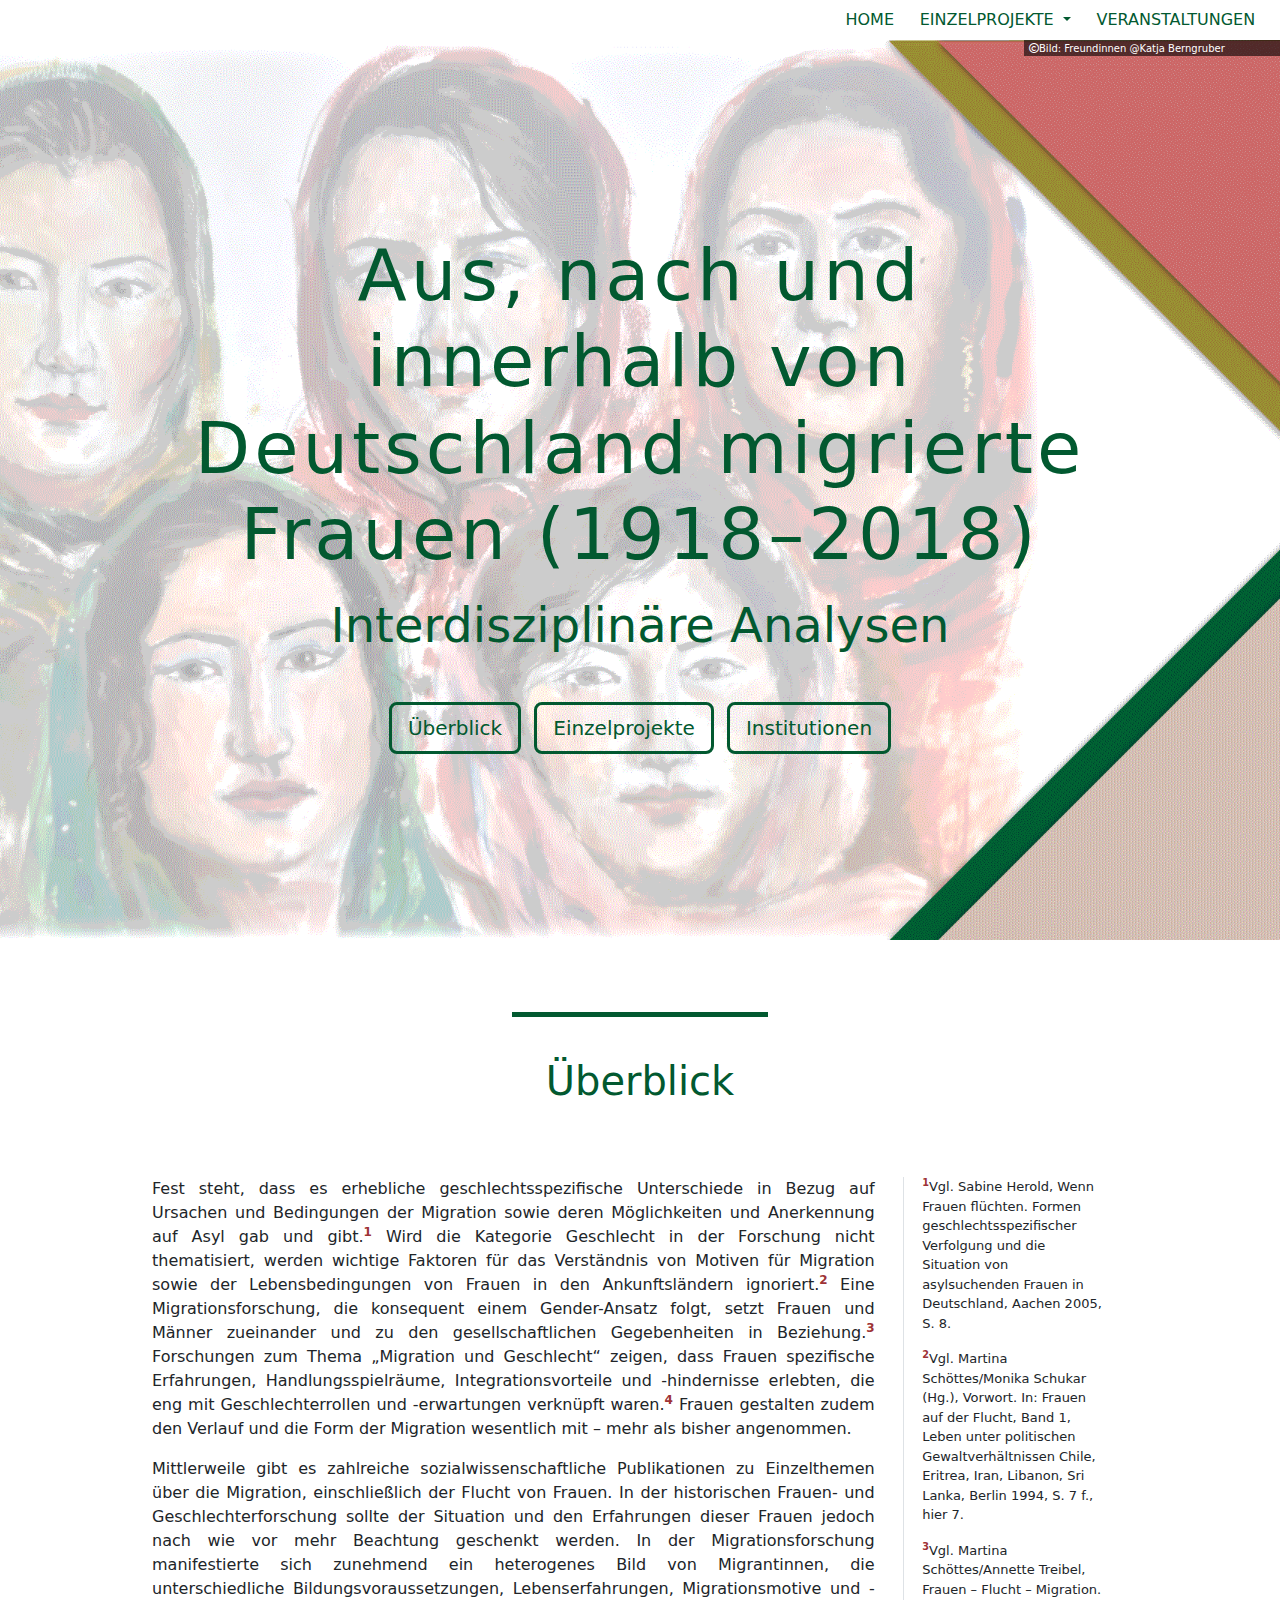
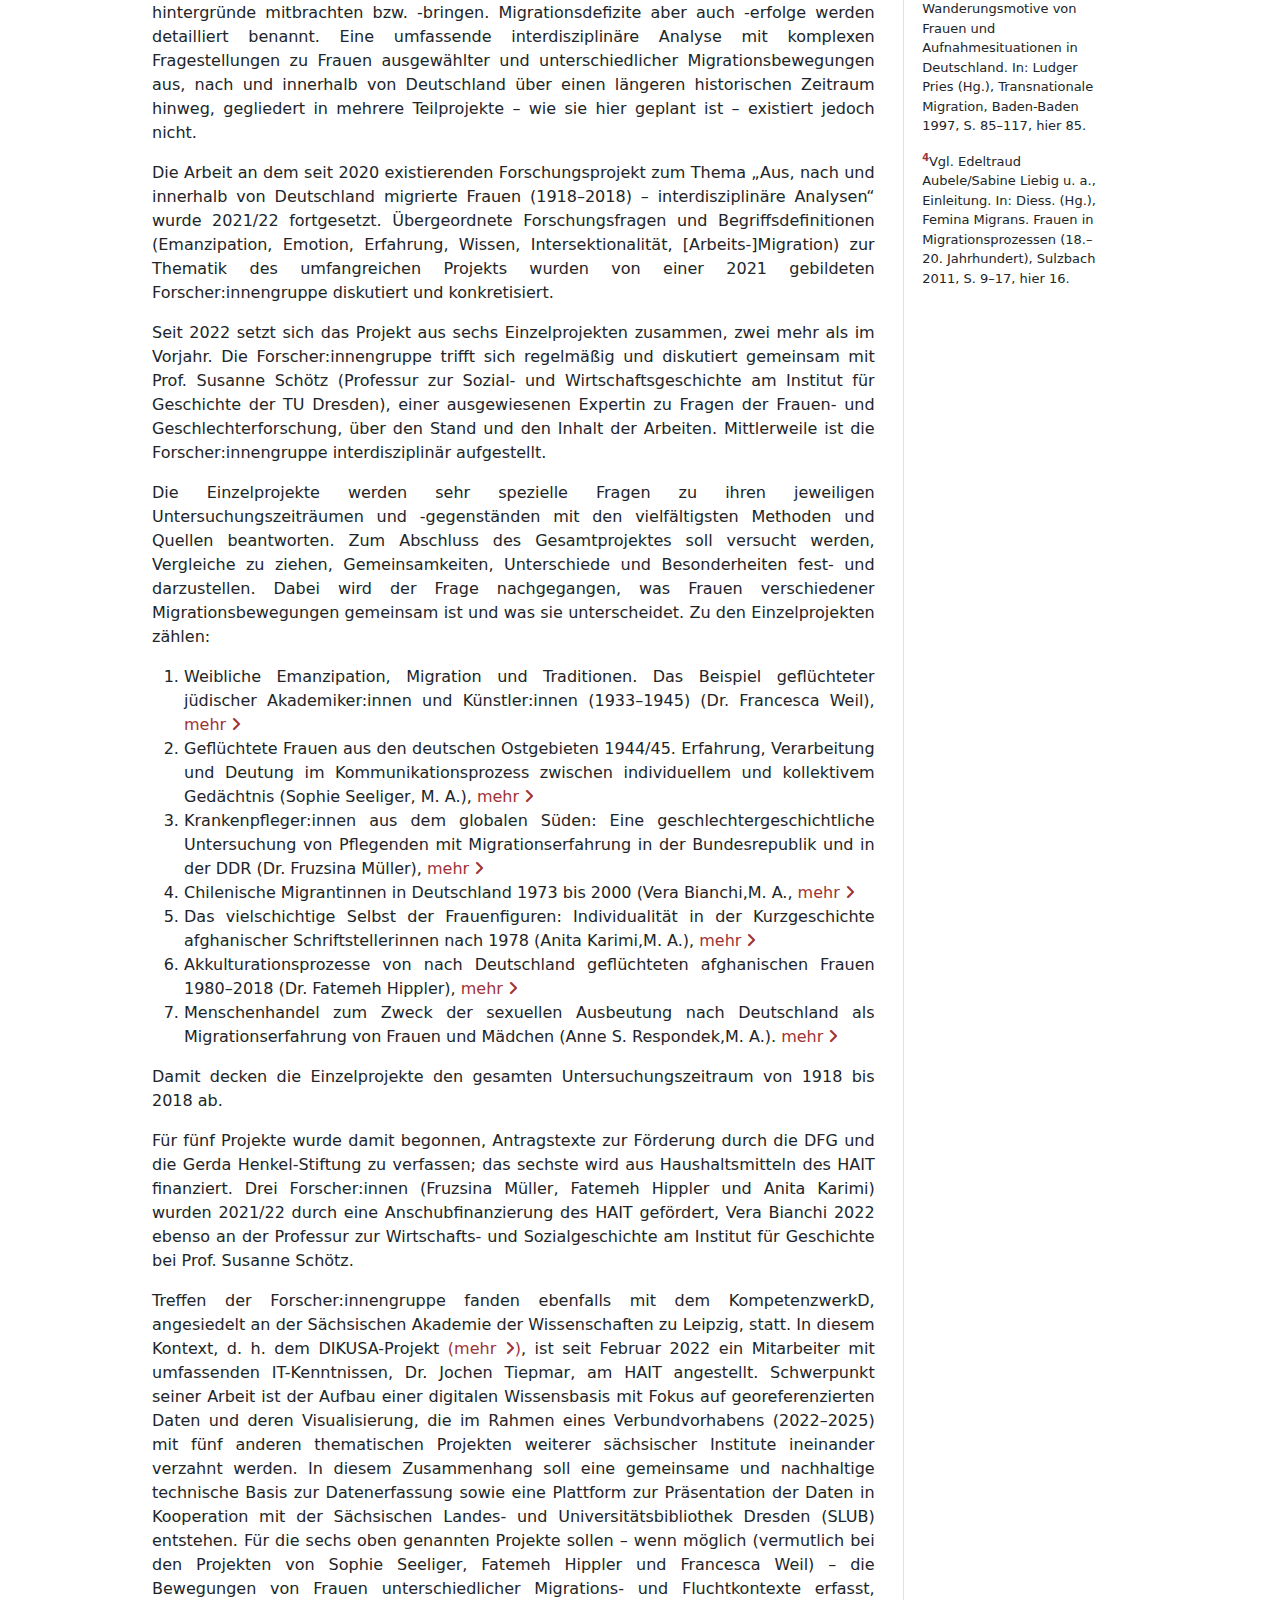
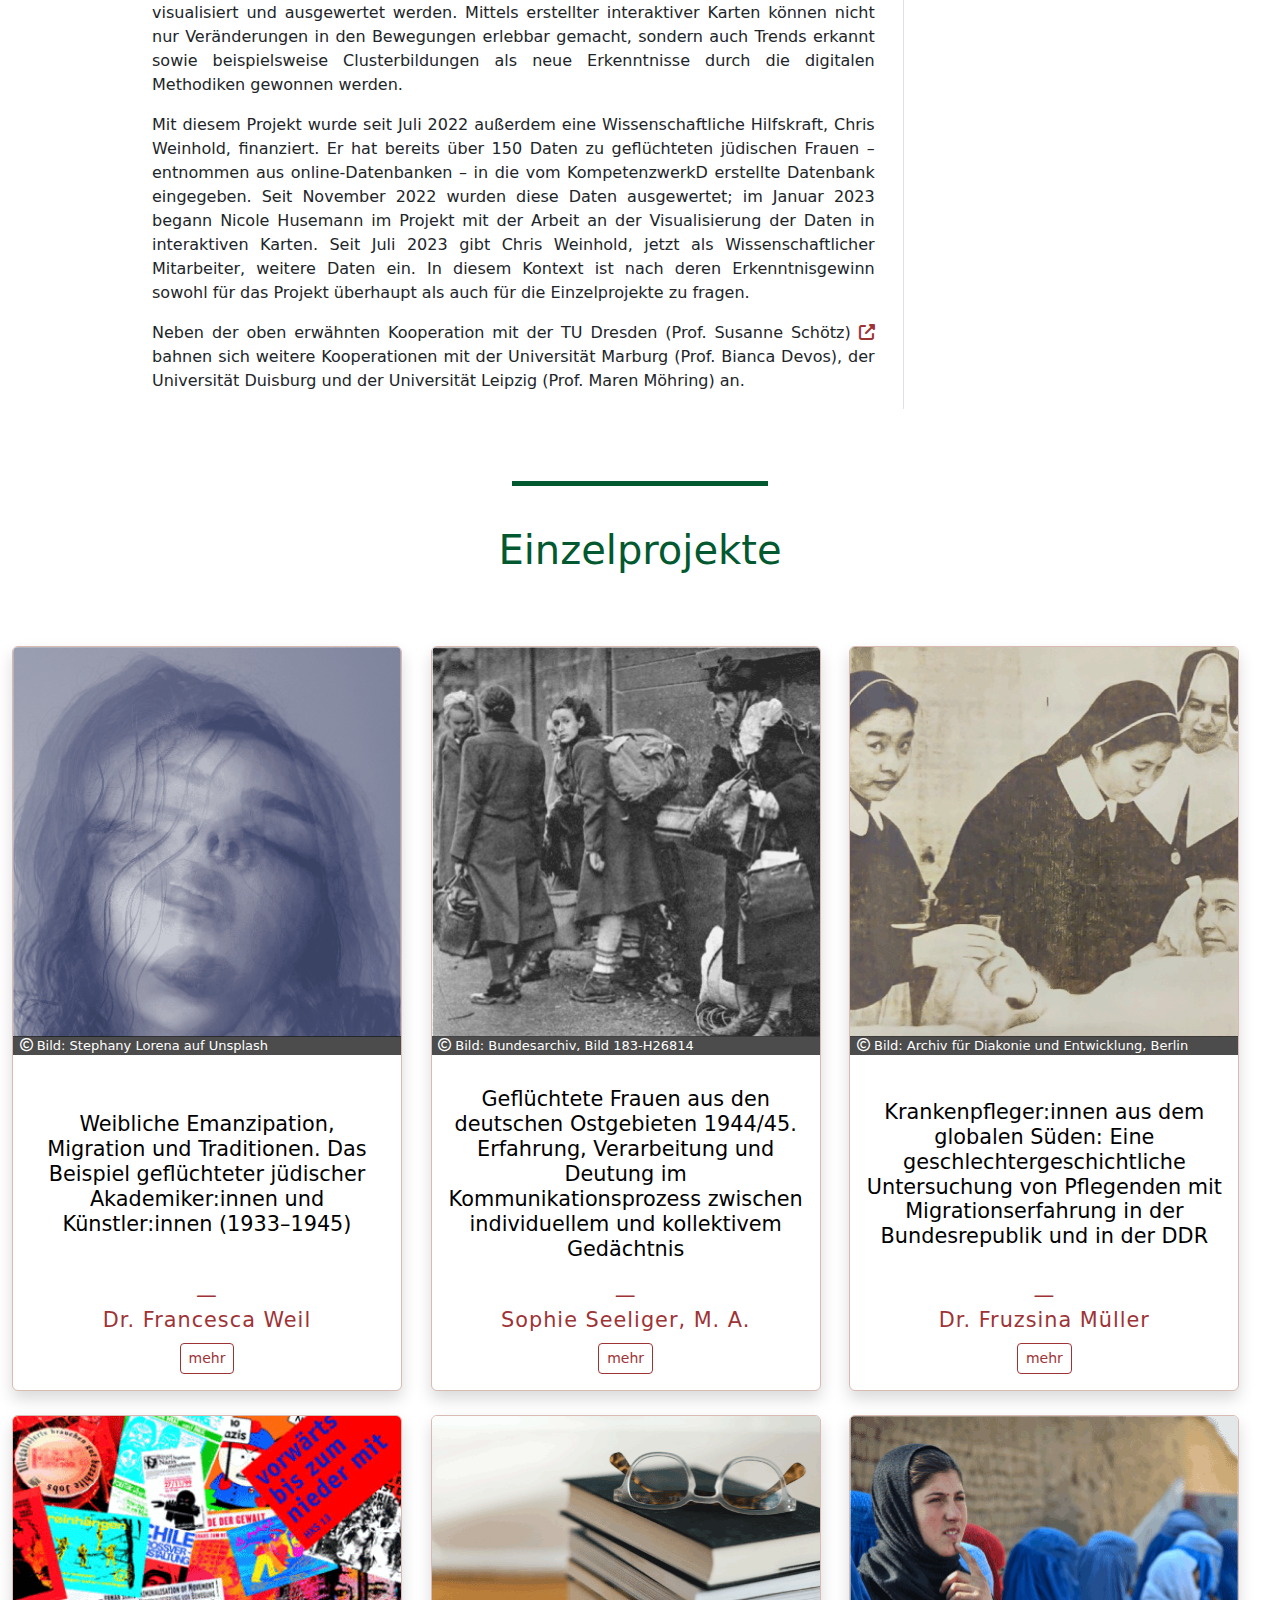
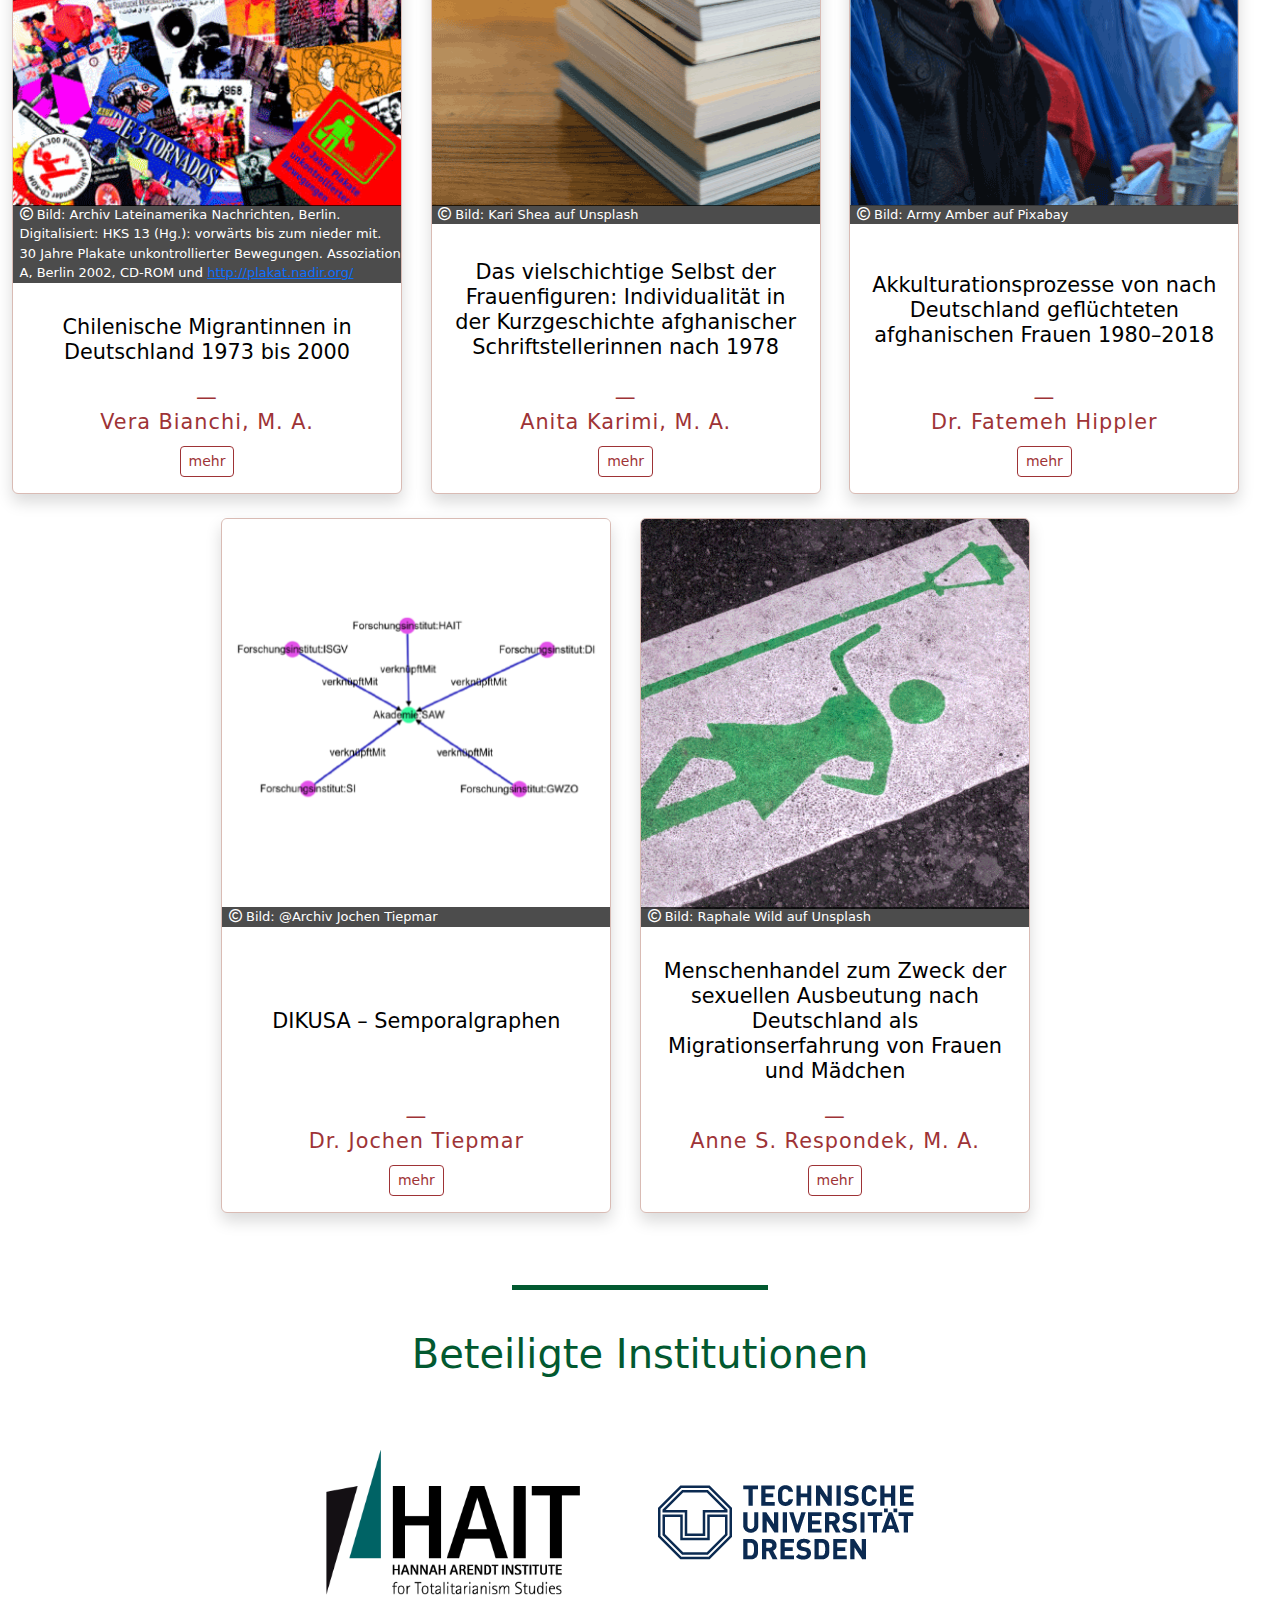
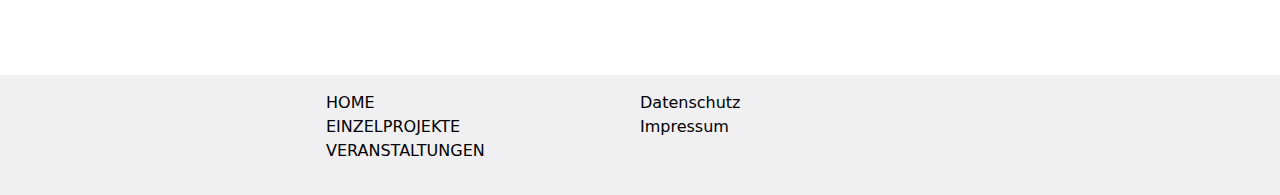
==== index.html @ 07b0d095 "first commit website" ====
<!DOCTYPE html>
<html lang="de">

<head>
  <meta charset="utf-8">
  <meta name="viewport" content="width=device-width, initial-scale=1">

  <title> Aus, nach und innerhalb von Deutschland migrierte Frauen (1918–2018) </title>

  <base href=#>

  <link rel="icon" href="images/icon.png">
  <link rel="stylesheet" href="style.css">
  <link rel="stylesheet" href="bootstrap/css/bootstrap.min.css">
  <script defer src="bootstrap/js/bootstrap.bundle.min.js"></script>
  <link rel="stylesheet" href="fontawesome/css/fontawesome.min.css">
  <link rel="stylesheet" href="fontawesome/css/solid.min.css">
  <link rel="stylesheet" href="fontawesome/css/regular.min.css">


</head>

<body class="main">
  <!-- ============ NAVIGATIONSBAR-===================== -->
  <nav id="nav-bar" class="navbar navbar-expand-sm bg-body-transparent">
    <div class="container-fluid">
      <button class="navbar-toggler" type="button" data-bs-toggle="collapse" data-bs-target="#navbarNavDropdown" aria-controls="navbarNavDropdown" aria-expanded="false" aria-label="Toggle navigation">
        <i class="fa-solid fa-bars"></i>
      </button>
      <div class="collapse navbar-collapse" id="navbarNavDropdown">
        <ul class="navbar-nav ms-auto">
          <li class="nav-item">
            <a class="nav-link" aria-current="page" href="index.html">HOME</a>
          </li>
          <li class="nav-item dropdown">
            <a class="nav-link dropdown-toggle" href="#" role="button" data-bs-toggle="dropdown" aria-expanded="false">
              EINZELPROJEKTE
            </a>
            <ul class="dropdown-menu">
              <li><a class="dropdown-item" href="TP1.html">Einzelprojekt 1</a></li>
              <li><a class="dropdown-item" href="TP2.html">Einzelprojekt 2</a></li>
              <li><a class="dropdown-item" href="TP3.html">Einzelprojekt 3</a></li>
              <li><a class="dropdown-item" href="TP4.html">Einzelprojekt 4</a></li>
              <li><a class="dropdown-item" href="TP5.html">Einzelprojekt 5</a></li>
              <li><a class="dropdown-item" href="TP6.html">Einzelprojekt 6</a></li>
              <li><a class="dropdown-item" href="TP7.html">Einzelprojekt 7</a></li>
              <li><a class="dropdown-item" href="TP8.html">Einzelprojekt 8</a></li>
            </ul>
          </li>
          <li class="nav-item">
            <a class="nav-link" href="veranstaltungen.html">VERANSTALTUNGEN</a>
          </li>
        </ul>
      </div>
    </div>
  </nav>



  <!-- ============= HEADER SECTION =============== -->
  <section id="banner">
    <!-- "Bildquelle" am rechten oberen Rand -->
    <div class="banner-parent">
      <p class="banner-bildquelle">
        <i class="fa-regular fa-copyright"></i>Bild: Freundinnen @Katja Berngruber
      </p>
    </div>
    <!-- restlicher Header -->
    <div class="banner">
      <h1 class="display-2">
        Aus, nach und innerhalb von Deutschland migrierte Frauen <span class="keeptogether">(1918–2018)</span></h1>
      <h6 class="display-5">Interdisziplinäre Analysen</h6>
      <div class="banner-btn d-grid gap-1 d-sm-block mt-3 mt-sm-5">
        <a class="btn btn-outline-light btn-lg d-none d-sm-inline-block" href="#ueberblick" role="button">Überblick</a>
        <a class="btn btn-outline-light d-inline-block d-sm-none" href="#ueberblick" role="button">Überblick</a>
        <a class="btn btn-outline-light btn-lg d-none d-sm-inline-block" href="#ueber_teilprojekte" role="button">Einzelprojekte</a>
        <a class="btn btn-outline-light d-inline-block d-sm-none" href="#ueber_teilprojekte" role="button">Einzelprojekte</a>
        <a class="btn btn-outline-light btn-lg d-none d-sm-inline-block" href="#institutionen" role="button">Institutionen</a>
        <a class="btn btn-outline-light d-inline-block d-sm-none" href="#institutionen" role="button">Institutionen</a>
      </div>



    </div>
  </section>

  <!-- =================== ÜBERBLICK ====================== -->
  <section id="ueberblick">

    <div class="container">
      <h1 class="titel1"> Überblick </h1>
    </div>

    <div class="row justify-content-center">
      <div class="col-md-7 me-md-3 col-11">
        <p id="par1" class="text1 dummy">
          Fest steht, dass es erhebliche geschlechtsspezifische Unterschiede in Bezug auf Ursachen und Bedingungen der Migration sowie deren Möglichkeiten und
          Anerkennung auf Asyl gab und gibt.<a href="#ueb-1"><sup><b>1</b></sup></a> Wird die Kategorie Geschlecht in der Forschung nicht thematisiert, werden wichtige Faktoren für das Verständnis von
          Motiven für Migration sowie der Lebensbedingungen von Frauen in den Ankunftsländern ignoriert.<a href="#ueb-2"><sup><b>2</b></sup></a> Eine Migrationsforschung, die konsequent einem
          Gender-Ansatz folgt, setzt Frauen und Männer zueinander und zu den gesellschaftlichen Gegebenheiten in Beziehung.<a href="#ueb-3"><sup><b>3</b></sup></a> Forschungen zum Thema „Migration und
          Geschlecht“ zeigen, dass Frauen spezifische Erfahrungen, Handlungsspielräume, Integrationsvorteile und -hindernisse erlebten, die eng mit Geschlechterrollen und -erwartungen verknüpft
          waren.<a href="#ueb-4"><sup><b>4</b></sup></a> Frauen gestalten zudem den Verlauf und die Form der Migration wesentlich mit – mehr als bisher angenommen.
        </p>

        <p class="text1">
          Mittlerweile gibt es zahlreiche sozialwissenschaftliche Publikationen zu Einzelthemen über die Migration, einschließlich der Flucht von Frauen. In der historischen
          Frauen- und Geschlechterforschung sollte der Situation und den Erfahrungen dieser Frauen jedoch nach wie vor mehr Beachtung geschenkt werden. In der Migrationsforschung manifestierte sich
          zunehmend ein heterogenes Bild von Migrantinnen, die unterschiedliche Bildungsvoraussetzungen, Lebenserfahrungen, Migrationsmotive und -hintergründe mitbrachten bzw. -bringen.
          Migrationsdefizite aber auch -erfolge werden detailliert benannt. Eine umfassende interdisziplinäre Analyse mit komplexen Fragestellungen zu Frauen ausgewählter und unterschiedlicher
          Migrationsbewegungen aus, nach und innerhalb von Deutschland über einen längeren historischen Zeitraum hinweg, gegliedert in mehrere Teilprojekte – wie sie hier geplant ist – existiert
          jedoch nicht.
        </p>

        <p class="text1">
          Die Arbeit an dem seit 2020 existierenden Forschungsprojekt zum Thema „Aus, nach und innerhalb von Deutschland migrierte Frauen (1918–2018)&nbsp;– interdisziplinäre Analysen“
          wurde
          2021/22 fortgesetzt. Übergeordnete Forschungsfragen und Begriffsdefinitionen (Emanzipation, Emotion, Erfahrung, Wissen, Intersektionalität, [Arbeits-]Migration) zur Thematik des
          umfangreichen Projekts wurden von einer 2021 gebildeten Forscher:innengruppe diskutiert und konkretisiert.
        </p>

        <p class="text1">
          Seit 2022 setzt sich das Projekt aus sechs Einzelprojekten zusammen, zwei mehr als im Vorjahr. Die Forscher:innengruppe trifft sich regelmäßig und diskutiert gemeinsam mit
          Prof.&nbsp;Susanne Schötz (Professur zur Sozial- und Wirtschaftsgeschichte am Institut für Geschichte der TU Dresden), einer ausgewiesenen Expertin zu Fragen der Frauen- und
          Geschlechterforschung, über den Stand und den Inhalt der Arbeiten. Mittlerweile ist die Forscher:innengruppe interdisziplinär aufgestellt.
        </p>

        <p class="text1">
          Die Einzelprojekte werden sehr spezielle Fragen zu ihren jeweiligen Untersuchungszeiträumen und -gegenständen mit den vielfältigsten Methoden und Quellen beantworten. Zum
          Abschluss des Gesamtprojektes soll versucht werden, Vergleiche zu ziehen, Gemeinsamkeiten, Unterschiede und Besonderheiten fest- und darzustellen. Dabei wird der Frage nachgegangen, was
          Frauen verschiedener Migrationsbewegungen gemeinsam ist und was sie unterscheidet. Zu den Einzelprojekten zählen:
        </p>

        <ol class="text1 list1">
          <li>Weibliche Emanzipation, Migration und Traditionen. Das Beispiel geflüchteter jüdischer Akademiker:innen und Künstler:innen (1933–1945) (Dr.&nbsp;Francesca Weil),
            <a href="TP1.html"> mehr&nbsp;<i class="fa-solid fa-angle-right"></i></a></li>
          <li>Geflüchtete Frauen aus den deutschen Ostgebieten 1944/45. Erfahrung, Verarbeitung und Deutung im Kommunikationsprozess zwischen individuellem und kollektivem Gedächtnis (Sophie Seeliger,
            M.&nbsp;A.),<a href="TP2.html"> mehr&nbsp;<i class="fa-solid fa-angle-right"></i> </a></li>
          <li>Krankenpfleger:innen aus dem globalen Süden: Eine geschlechtergeschichtliche Untersuchung von Pflegenden mit Migrationserfahrung in der Bundesrepublik und in der DDR (Dr.&nbsp;Fruzsina
            Müller),<a href="TP3.html"> mehr&nbsp;<i class="fa-solid fa-angle-right"></i></a></li>
          <li>Chilenische Migrantinnen in Deutschland 1973 bis 2000 (Vera Bianchi,M.&nbsp;A.,<a href="TP4.html"> mehr&nbsp;<i class="fa-solid fa-angle-right"></i></a></li>
          <li>Das vielschichtige Selbst der Frauenfiguren: Individualität in der Kurzgeschichte afghanischer Schriftstellerinnen nach 1978 (Anita Karimi,M.&nbsp;A.),<a href="TP5.html"> mehr&nbsp;<i
                 class="fa-solid fa-angle-right"></i></a></li>
          <li>Akkulturationsprozesse von nach Deutschland geflüchteten afghanischen Frauen 1980–2018 (Dr.&nbsp;Fatemeh Hippler),<a href="TP6.html"> mehr&nbsp;<i
                 class="fa-solid fa-angle-right"></i></a></li>
          <li>Menschenhandel zum Zweck der sexuellen Ausbeutung nach Deutschland als Migrationserfahrung von Frauen und Mädchen (Anne&nbsp;S. Respondek,M.&nbsp;A.).<a href="TP8.html"> mehr&nbsp;<i
                 class="fa-solid fa-angle-right"></i></a></li>
        </ol>

        <p class="text1">
          Damit decken die Einzelprojekte den gesamten Untersuchungszeitraum von 1918 bis 2018 ab.
        </p>

        <p class="text1">
          Für fünf Projekte wurde damit begonnen, Antragstexte zur Förderung durch die DFG und die Gerda Henkel-Stiftung zu verfassen; das sechste wird aus Haushaltsmitteln des HAIT
          finanziert. Drei Forscher:innen (Fruzsina Müller, Fatemeh Hippler und Anita Karimi) wurden 2021/22 durch eine Anschubfinanzierung des HAIT gefördert, Vera Bianchi 2022 ebenso an der
          Professur zur Wirtschafts- und Sozialgeschichte am Institut für Geschichte bei Prof.&nbsp;Susanne Schötz.
        </p>

        <p class="text1">
          Treffen der Forscher:innengruppe fanden ebenfalls mit dem KompetenzwerkD, angesiedelt an der Sächsischen Akademie der Wissenschaften zu Leipzig, statt. In diesem Kontext,
          d.&nbsp;h. dem DIKUSA-Projekt <a href="TP7.html">(mehr&nbsp;<i class="fa-solid fa-angle-right"></i>)</a>, ist seit Februar 2022 ein Mitarbeiter mit umfassenden
          IT-Kenntnissen, Dr.&nbsp;Jochen Tiepmar, am HAIT angestellt. Schwerpunkt seiner Arbeit ist der Aufbau einer digitalen Wissensbasis mit Fokus auf georeferenzierten Daten und deren Visualisierung,
          die im Rahmen eines Verbundvorhabens (2022–2025) mit fünf anderen thematischen Projekten weiterer sächsischer Institute ineinander verzahnt werden. In diesem Zusammenhang soll eine
          gemeinsame und nachhaltige technische Basis zur Datenerfassung sowie eine Plattform zur Präsentation der Daten in Kooperation mit der Sächsischen Landes- und Universitätsbibliothek Dresden
          (SLUB) entstehen. Für die sechs oben genannten Projekte sollen&nbsp;– wenn möglich (vermutlich bei den Projekten von Sophie Seeliger, Fatemeh Hippler und Francesca Weil)&nbsp;–
          die Bewegungen von
          Frauen unterschiedlicher Migrations- und Fluchtkontexte erfasst, visualisiert und ausgewertet werden. Mittels erstellter interaktiver Karten können nicht nur Veränderungen in den Bewegungen
          erlebbar gemacht, sondern auch Trends erkannt sowie beispielsweise Clusterbildungen als neue Erkenntnisse durch die digitalen Methodiken gewonnen werden.
        </p>

        <p class="text1">Mit diesem Projekt wurde seit Juli 2022 außerdem eine Wissenschaftliche Hilfskraft, Chris Weinhold, finanziert. Er hat bereits über 150 Daten zu geflüchteten jüdischen
          Frauen&nbsp;– entnommen aus online-Datenbanken&nbsp;– in die vom KompetenzwerkD erstellte Datenbank eingegeben. Seit November 2022 wurden diese Daten ausgewertet; im Januar 2023
          begann Nicole Husemann im Projekt mit der Arbeit an der Visualisierung der Daten in interaktiven Karten. Seit Juli 2023 gibt Chris Weinhold, jetzt als Wissenschaftlicher Mitarbeiter, weitere Daten ein. In diesem Kontext ist nach deren Erkenntnisgewinn sowohl für das Projekt überhaupt als auch für die Einzelprojekte zu fragen.
        </p>

        <p class="text1">
          Neben der oben erwähnten Kooperation mit der TU Dresden (Prof.&nbsp;Susanne Schötz) <a href="https://tu-dresden.de/gsw/phil/ige/wsge/forschung/Forschungsprojekte"><i
               class="fa-solid fa-up-right-from-square"></i></a> bahnen sich weitere Kooperationen mit der Universität Marburg (Prof.&nbsp;Bianca Devos), der Universität Duisburg und der Universität
          Leipzig (Prof.&nbsp;Maren Möhring) an.
        </p>

      </div>

      <!-- FUSSNOTEN -->

      <div class="col-md-2 col-11 border-start">
        <div>
          <p class="footnotes" id="ueb-1"><a href="#par1"><sup><b>1</b></sup></a>Vgl. Sabine Herold, Wenn Frauen flüchten. Formen geschlechtsspezifischer Verfolgung und die Situation von asylsuchenden
            Frauen in Deutschland, Aachen 2005, S.&nbsp;8.
          </p>
          <p class="footnotes" id="ueb-2"><a href="#par1"><sup><b>2</b></sup></a>Vgl. Martina Schöttes/Monika Schukar (Hg.), Vorwort. In: Frauen auf der Flucht, Band 1, Leben unter politischen
            Gewaltverhältnissen Chile, Eritrea, Iran, Libanon, Sri Lanka, Berlin 1994, S.&nbsp;7&nbsp;f., hier 7.
          </p>
          <p class="footnotes" id="ueb-3"><a href="#par1"><sup><b>3</b></sup></a>Vgl. Martina Schöttes/Annette Treibel, Frauen&nbsp;– Flucht&nbsp;– Migration. Wanderungsmotive von Frauen
            und Aufnahmesituationen
            in Deutschland. In: Ludger Pries (Hg.), Transnationale Migration, Baden-Baden 1997, S.&nbsp;85–117, hier 85.
          </p>
          <p class="footnotes" id="ueb-4"><a href="#par1"><sup><b>4</b></sup></a>Vgl. Edeltraud Aubele/Sabine Liebig u.&nbsp;a., Einleitung. In: Diess. (Hg.), Femina Migrans. Frauen in
            Migrationsprozessen
            (18.–20. Jahrhundert), Sulzbach 2011, S.&nbsp;9–17, hier 16.
          </p>
        </div>
      </div>


    </div>
  </section>

  <!-- =================== TEILPROJEKTE ================= -->

  <section id="ueber_teilprojekte">
    <div class="container-xxl">
      <h1 class="titel1"> Einzelprojekte </h1>
      <div class=" card-parent row row-cols-auto row-cols-lg-3 g-4">

        <div class="col">
          <div class="card h-100 shadow">
            <a href="TP1.html">
              <img src="images/kachel_tp1.png" class="card-img-top" alt="Kachel Titelbild Einzelprojekt 1">
            </a>
            <p class="bildquelle"><i class="fa-regular fa-copyright"></i> Bild: Stephany Lorena auf Unsplash</p>
            <div class="card-body d-flex flex-column">
              <h6 class="tile1">
                <a href="TP1.html">
                  Weibliche Emanzipation, Migration und Traditionen. Das Beispiel geflüchteter jüdischer Akademiker:innen und Künstler:innen (1933–1945)
                </a>
              </h6>
              <h6 class="tile1 author"> &mdash; <br>
                Dr.&nbsp;Francesca Weil
              </h6>
              <a href="TP1.html" class="btn btn-outline-dark btn-sm">mehr</a>
            </div>
          </div>
        </div>
        <div class="col">
          <div class="card h-100 shadow">
            <a href="TP2.html">
              <img src="images/kachel_tp2.png" class="card-img-top" alt="Kachel Titelbild Einzelprojekt 2">
            </a>
            <p class="bildquelle"><i class="fa-regular fa-copyright"></i> Bild: Bundesarchiv, Bild 183-H26814</p>
            <div class="card-body d-flex flex-column">
              <h6 class="tile1">
                <a href="TP2.html">
                  Geflüchtete Frauen aus den deutschen Ostgebieten 1944/45. Erfahrung, Verarbeitung und Deutung im Kommunikationsprozess zwischen individuellem und kollektivem Gedächtnis
                </a>
              </h6>
              <h6 class="tile1 author"> &mdash; <br>
                Sophie Seeliger, M.&nbsp;A.
              </h6>
              <a href="TP2.html" class="btn btn-outline-dark btn-sm">mehr</a>
            </div>
          </div>
        </div>
        <div class="col">
          <div class="card h-100 shadow">
            <a href="TP3.html">
              <img src="images/kachel_tp3.png" class="card-img-top" alt="Kachel Titelbild Einzelprojekt 3">
            </a>
            <p class="bildquelle"><i class="fa-regular fa-copyright"></i> Bild: Archiv für Diakonie und Entwicklung, Berlin</p>
            <div class="card-body d-flex flex-column">
              <h6 class="tile1">
                <a href="TP3.html">
                  Krankenpfleger:innen aus dem globalen Süden: Eine geschlechtergeschichtliche Untersuchung von Pflegenden mit Migrationserfahrung in der Bundesrepublik und in der DDR
                </a>
              </h6>
              <h6 class="tile1 author"> &mdash; <br>
                Dr.&nbsp;Fruzsina Müller
              </h6>
              <a href="TP3.html" class="btn btn-outline-dark btn-sm">mehr</a>
            </div>
          </div>
        </div>
        <div class="col">
          <div class="card h-100 shadow">
            <a href="TP4.html">
              <img src="images/kachel_tp4.png" class="card-img-top" alt="Kachel Titelbild Einzelprojekt 4">
            </a>
            <p class="bildquelle"><i class="fa-regular fa-copyright"></i> Bild: Archiv Lateinamerika Nachrichten, Berlin. Digitalisiert: HKS 13 (Hg.): vorwärts bis zum nieder mit. 30 Jahre Plakate
              unkontrollierter Bewegungen. Assoziation A, Berlin
              2002, CD-ROM und <a href="http://plakat.nadir.org/">http://plakat.nadir.org/</a></p>
            <div class="card-body d-flex flex-column">
              <h6 class="tile1">
                <a href="TP4.html">
                  Chilenische Migrantinnen in Deutschland 1973 bis 2000
                </a>
              </h6>
              <h6 class="tile1 author"> &mdash; <br>
                Vera Bianchi, M.&nbsp;A.
              </h6>
              <a href="TP4.html" class="btn btn-outline-dark btn-sm">mehr</a>
            </div>
          </div>
        </div>
        <div class="col">
          <div class="card h-100 shadow">
            <a href="TP5.html">
              <img src="images/kachel_tp5.png" class="card-img-top" alt="Kachel Titelbild Einzelprojekt 5">
            </a>
            <p class="bildquelle"><i class="fa-regular fa-copyright"></i> Bild: Kari Shea auf Unsplash</p>
            <div class="card-body d-flex flex-column">
              <h6 class="tile1">
                <a href="TP5.html">
                  Das vielschichtige Selbst der Frauenfiguren: Individualität in der Kurzgeschichte afghanischer Schriftstellerinnen nach 1978
                </a>
              </h6>
              <h6 class="tile1 author"> &mdash; <br>
                Anita Karimi, M.&nbsp;A.
              </h6>
              <a href="TP5.html" class="btn btn-outline-dark btn-sm">mehr</a>
            </div>
          </div>
        </div>
        <div class="col">
          <div class="card h-100 shadow">
            <a href="TP6.html">
              <img src="images/kachel_tp6.png" class="card-img-top" alt="Kachel Titelbild Einzelprojekt 6">
            </a>
            <p class="bildquelle"><i class="fa-regular fa-copyright"></i> Bild: Army Amber auf Pixabay</p>
            <div class="card-body d-flex flex-column">
              <h6 class="tile1">
                <a href="TP6.html">
                  Akkulturationsprozesse von nach Deutschland geflüchteten afghanischen Frauen 1980–2018
                </a>
              </h6>
              <h6 class="tile1 author"> &mdash; <br>
                Dr.&nbsp;Fatemeh Hippler
              </h6>
              <a href="TP6.html" class="btn btn-outline-dark btn-sm">mehr</a>
            </div>
          </div>
        </div>
        <div class="col">
          <div class="card h-100 shadow">
            <a href="TP7.html">
              <img src="images/kachel_tp7.png" class="card-img-top" alt="Kachel Titelbild Einzelprojekt 7">
            </a>
            <p class="bildquelle"><i class="fa-regular fa-copyright"></i> Bild: @Archiv Jochen Tiepmar</p>
            <div class="card-body d-flex flex-column">
              <h6 class="tile1">
                <a href="TP7.html">
                  DIKUSA&nbsp;– Semporalgraphen
                </a>
              </h6>
              <h6 class="tile1 author">&mdash; <br>
                Dr.&nbsp;Jochen Tiepmar
              </h6>
              <a href="TP7.html" class="btn btn-outline-dark btn-sm">mehr</a>
            </div>
          </div>
        </div>
        <div class="col">
          <div class="card h-100 shadow">
            <a href="TP8.html">
              <img src="images/kachel_tp8.png" class="card-img-top" alt="Kachel Titelbild Einzelprojekt 8">
            </a>
            <p class="bildquelle"><i class="fa-regular fa-copyright"></i> Bild: Raphale Wild auf Unsplash</p>
            <div class="card-body d-flex flex-column">
              <h6 class="tile1">
                <a href="TP8.html">
                  Menschenhandel zum Zweck der sexuellen Ausbeutung nach Deutschland als Migrationserfahrung von Frauen und Mädchen
                </a>
              </h6>
              <h6 class="tile1 author">&mdash; <br>
                Anne&nbsp;S. Respondek, M.&nbsp;A.
              </h6>
              <a href="TP8.html" class="btn btn-outline-dark btn-sm ">mehr</a>
            </div>
          </div>
        </div>
      </div>
    </div>
  </section>

  <!-- ======================= INSTITUTIONEN ================= -->

  <section id="institutionen">
    <div class="container-fluid">
      <h1 class="titel1"> Beteiligte Institutionen </h1>
    </div>
    <div class="container-fluid">
      <div class="logo-parent row row-cols-auto row-cols-md-2">
        <div class="logo col-md-6 col-lg-3">
          <a href="https://hait.tu-dresden.de/ext/">
            <img src="images/Logo-HAIT.png" class="img-logo" alt="Logo Hannah-Arendt-Institut, Link zum Hannah-Arendt-Institut">
          </a>
        </div>
        <div class="logo col-md-6 col-lg-3">
          <a href="https://tu-dresden.de/gsw/phil/ige/wsge/forschung/Forschungsprojekte">
            <img src="images/TU_Dresden_Logo.png" class="img-logo" alt="Logo TU Dresden, Link zur Professur für Wirtschaft- und Sozialgeschichte">
          </a>
        </div>
      </div>
    </div>



  </section>

  <!-- ============== FOOTER SECTION =================== -->
  <footer>
    <div class="container-fluid">
      <div class="footer-nav row">
        <div class="col-md-3 col-11">
          <ul class="list-unstyled">
            <li><a href="index.html">HOME</a></li>
            <li><a href="#ueber_teilprojekte">EINZELPROJEKTE</a></li>
            <li><a href="veranstaltungen.html">VERANSTALTUNGEN</a></li>
          </ul>
        </div>
        <div class="col-md-3 col-11">
          <ul class="list-unstyled">
            <li><a href="datenschutz.html">Datenschutz</a></li>
            <li><a href="impressum.html">Impressum</a></li>
          </ul>
        </div>
      </div>
    </div>
  </footer>


</body>

</html>
---- style.css ----
* {
  padding: 0;
  max-width: 100%;
}


.keeptogether {
  white-space: nowrap;          /* Zeilenumbrüche vermeinden*/
}


#nav-bar {
  position: sticky;
  top: 0;
  z-index: 10;
}

.navbar {
  background-color: #ffff;
  padding: 0 !important;
}

.navbar-nav>li {
  padding-left: 0.3em;
  padding-right: 0.3em;
}

.navbar-nav>li a {
  color: #025930 !important;
  font-weight: 500;
}
.navbar-nav>li a:active{
  background-color: #F0F0F2;
}
.navbar-toggler{
  margin-bottom: 0.1em;
}

/*--------------------HEADER SECTION----------------------------*/
.banner {
  height: 100vh;
  background-color: transparent;
  background-size: cover;
  background-position: center;
  background-repeat: no-repeat;
  color: #025930;
  text-align: center;

}

.main .banner {
  background-image: url("images/header.png");   /*Titelbild*/
}

.banner h1 {
  padding-top: 15%;
  letter-spacing: 4px;
  font-weight: 400;
  margin: 0 auto 0;
  overflow-wrap: break-word;
  width: 70%;
}

.banner h2 {
  padding-top: 10%;
  letter-spacing: 4px;
  font-weight: 400;
  overflow-wrap: break-word;
  margin: auto auto;
}

.banner h5 {
  margin: auto auto;
  overflow-wrap: break-word;
}

.banner h6 {
  margin-top: 0.4em;
}

.banner-parent {
  position: relative;
}


.banner-bildquelle {   /*Box am rechten oberen Rand zur Angabe der Bildquelle*/
  background-color: rgb(0 0 0 /0.6);
  color: #ffffff;
  text-align: start;
  font-size: x-small;
  padding: 0.1em 0.1em 0 0.5em;
  position: absolute;
  top: 0;
  right: 0;
  margin-top: 0;
  width: 20%;
  overflow-wrap: break-word;
}

.banner-btn {
  margin-left: auto;
  margin-right: auto;
}

.banner .btn {          /*Buttons "Home", "Instutituonen", "Über Uns"*/
  border-color: #025930;
  color: #025930;
  border-width: 0.15em;
  font-weight: 500;
}

.banner .btn:hover {
  border-color:#025930;
  color: #ffff;
  background-color: #025930;
}

.banner-btn .d-none {
  margin-left: 0.2em;
  margin-right: 0.2em;
}

.banner-btn .d-inline-block {
  margin: 0 auto;
}

/*--------TEXT-----------*/

.dummy::before {  /*Dummy für bessere Position beim Verlinken der Fußnoten*/
  content: "";
  display: block;
  height: 4em;
  margin-top: -4em;
  visibility: hidden;
  pointer-events: none;
}

.titel1 {             /*Überschriften im Text*/
  color: #025930;
  text-align: center;
  margin: 1.8em 0;
}

.titel1::before {      /*Designelement über der Überschrift*/
  content: '';
  background-color: #025930;
  height: 5px;
  width: 20vw;
  margin-left: auto;
  margin-right: auto;
  margin-bottom: 1em;
  display: block;
}

.text1 {
  text-align: justify;
  text-justify: inter-word;

}

.VA{
  text-align: start;
}

.text1 a {
  text-decoration: none;
  color: #9E3336;
}
.text1 a:hover {
  color: #000000 !important;
}

.text1 i {
  display: inline;
}

.list1 a {
  text-decoration: none;
  color: #9E3336;
}

.list1 a:hover {
  color: #000000;
}

.list1 i {
  display: inline;
}


/*----FOOTNOTES----*/

.footnotes {
  font-size: 13px;
  padding-left: 0.5em;
}

.footnotes a {
  text-decoration: none;
  color: #9E3336;

}
.footnotes a:hover {
  color: #000000 !important;
}
.footnotes::before {   /*Dummy für bessere Position beim Verlinken der Fußnoten*/
  content: "";
  display: block;
  height: 4em;
  margin-top: -4em;
  visibility: hidden;
  pointer-events: none;
}

/*-----KACHELN-----*/

.card-parent{
  justify-content: center;
}

.card {                                    /*Kachel*/
  border-color: #D9BBB4 !important;
  border-width: thin !important;
  max-width: 390px;
}

.card img {                                /*Kachelbild*/
  height: 390px;
}

.card-body {
  justify-content: end;
}
.bildquelle {                             /*Bildquelle für Kachelbild*/
  background-color: rgb(0 0 0 /0.7) !important;
  margin-top: -0.1em;
  color: #ffffff;
  text-align: start;
  font-size: small;
  padding-left: 0.5em;
}

.tile1 {
  font-size: 1.3em;
  margin: auto 0;
  text-align: center;
}


.tile1 a {                            /*Anpassen der Verlinkungen*/
  text-decoration: none;
  color: #000000;
}

.author {                      /*Autor:innen-Name in der Kachel*/
  color: #9E3336;
  letter-spacing: 1px;
  padding-bottom: 0.5em;
  margin: 1em auto 0;
}


.card .btn {                              /*Button "mehr"*/
  border-color: #9E3336;
  color: #9E3336;
  margin: 0 auto;
}

.card .btn:hover {
  color: #fff !important;
  border-color: #9E3336 !important;
  background-color: #9E3336 !important;
}




/*-----INSTITUTIONEN---*/
.logo-parent{
  justify-content: center;
  align-items: center;

}

.img-logo {
  max-height: 150px;
  margin: auto 0;
}

.logo {
  text-align: center;
  margin-top: 1.5em;
  margin-bottom: 2em;
}

/*-------------TEILPROJEKTE-----------*/
.tp-banner {
  background-color: #F0F0F2;
  height: 550px !important;
}

.tp-banner-bildquelle {   /*Box am rechten oberen Rand zur Angabe der Bildquelle*/
  background-color: rgb(0 0 0 /0.6);
  color: #ffffff;
  text-align: start;
  font-size: x-small;
  padding: 0.1em 0.1em 0 0.5em;
  position: absolute;
  top: 0;
  right: 0;
  margin-top: 0;
  width: 9.75%;
  overflow-wrap: break-word;
}

.tp-kurz {                          /*Anpassung für Projekte mit kurzem Titel*/
  padding-top: 10% !important;
}

.tp-titel {             /*Überschriften im Text*/
  margin: 0 0 0.8em 0;
}

.tp-titel1::before {      /*Designelement über der Überschrift*/
  content: '';
  background-color: #025930;
  height: 5px;
  width: 20vw;
  margin-left: auto;
  margin-right: auto;
  margin-bottom: 1em;
  display: block;
}
.profil {                           /*Autor:innen-Karte*/
  margin-bottom: 3em;
  justify-content: center;
}

.profil .card {
  margin-top: -12%;
  margin-bottom: 2em;
  max-width: 60em;
  border-radius: 15px;
  padding: 0.5em;
}

.profil .name {
  letter-spacing: 5px;
  font-style: italic;
  color: #9E3336;
  margin-bottom: 0.5em;
}

.profil .content{
  margin-top: 0.5em;
  justify-content: start;
  align-items: center;
}

.content span {
  margin-left: 0.5em;
  margin-right: 0.5em;
}

.semi {                           /*Zwischenüberschriften für TP7 (bzw. bei Veranstaltungen)*/
  color: #025930;
  margin-bottom: 1em;
  margin-top: 1em;
}


/*-------------VERANSTALTUNGEN (DATENSCHUTZ, IMPRESSUM)-----------*/
.ue-banner {             /*Banenr für "Veranstaltungen", "Datenschutz", "Impressum"*/
  background-color: #F0F0F2;
  height: 380px !important;
}

.date {
  color: #000;
  text-align: start;
  font-style: italic;
  margin-bottom: -0.5em;
}

.news {
  width: 80%;
}

.later::before {
  content: '';
  background-color: #025930;
  height: 2px;
  width: 20vw;
  margin: 3em auto 3em;
  display: block;
}


/*-----FOOTER-----*/
footer {
  padding-bottom: 1em;
  padding-top: 1em;
  margin-top: 3em;
  background-color: #F0F0F2;
  color: #000;
}

.footer-nav{
  justify-content: center;
}
footer a {
  color: #000;
  text-decoration: none;
}
footer a:hover {
  color: #9E3336;
}

.list-unstyled {
  list-style: none;
}
---- fontawesome/css/solid.min.css ----
/*!
 * Font Awesome Free 6.4.0 by @fontawesome - https://fontawesome.com
 * License - https://fontawesome.com/license/free (Icons: CC BY 4.0, Fonts: SIL OFL 1.1, Code: MIT License)
 * Copyright 2023 Fonticons, Inc.
 */
:host,:root{--fa-style-family-classic:"Font Awesome 6 Free";--fa-font-solid:normal 900 1em/1 "Font Awesome 6 Free"}@font-face{font-family:"Font Awesome 6 Free";font-style:normal;font-weight:900;font-display:block;src:url(../webfonts/fa-solid-900.woff2) format("woff2"),url(../webfonts/fa-solid-900.ttf) format("truetype")}.fa-solid,.fas{font-weight:900}
---- fontawesome/css/regular.min.css ----
/*!
 * Font Awesome Free 6.4.0 by @fontawesome - https://fontawesome.com
 * License - https://fontawesome.com/license/free (Icons: CC BY 4.0, Fonts: SIL OFL 1.1, Code: MIT License)
 * Copyright 2023 Fonticons, Inc.
 */
:host,:root{--fa-style-family-classic:"Font Awesome 6 Free";--fa-font-regular:normal 400 1em/1 "Font Awesome 6 Free"}@font-face{font-family:"Font Awesome 6 Free";font-style:normal;font-weight:400;font-display:block;src:url(../webfonts/fa-regular-400.woff2) format("woff2"),url(../webfonts/fa-regular-400.ttf) format("truetype")}.fa-regular,.far{font-weight:400}
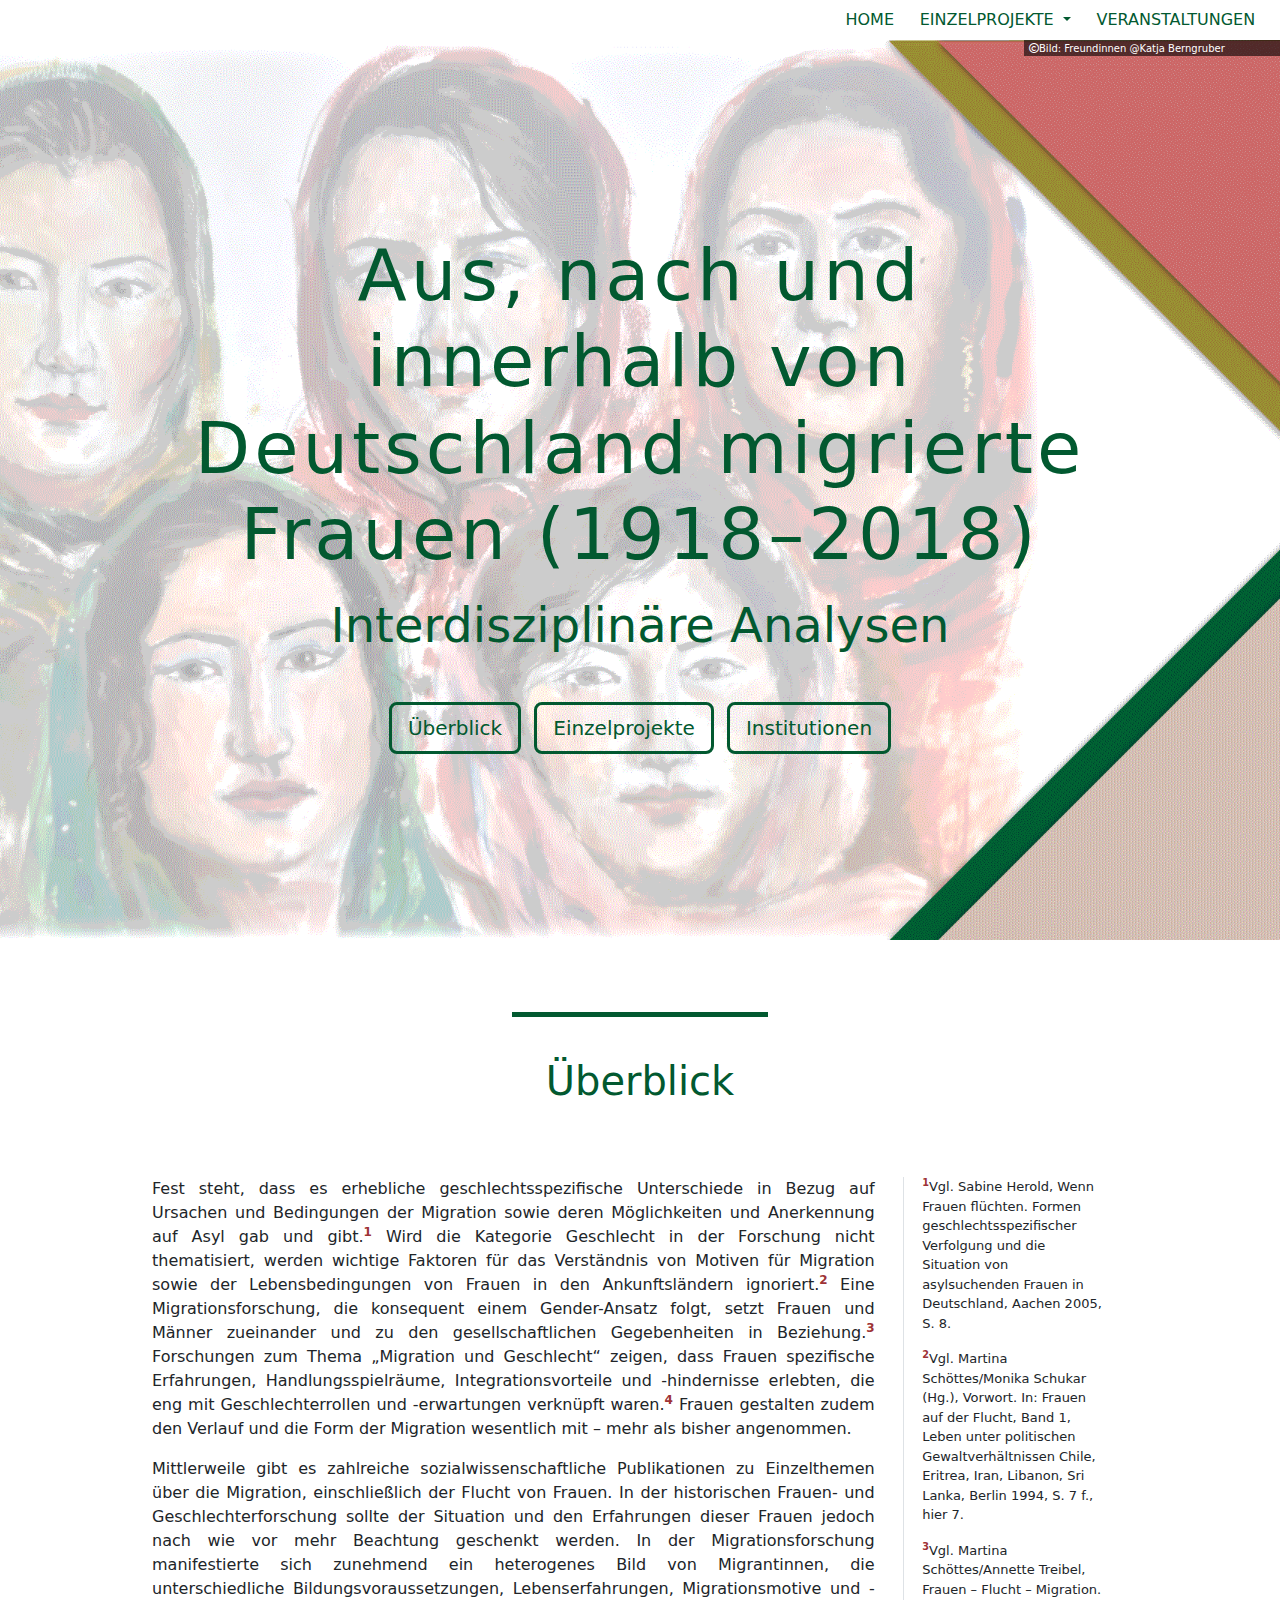
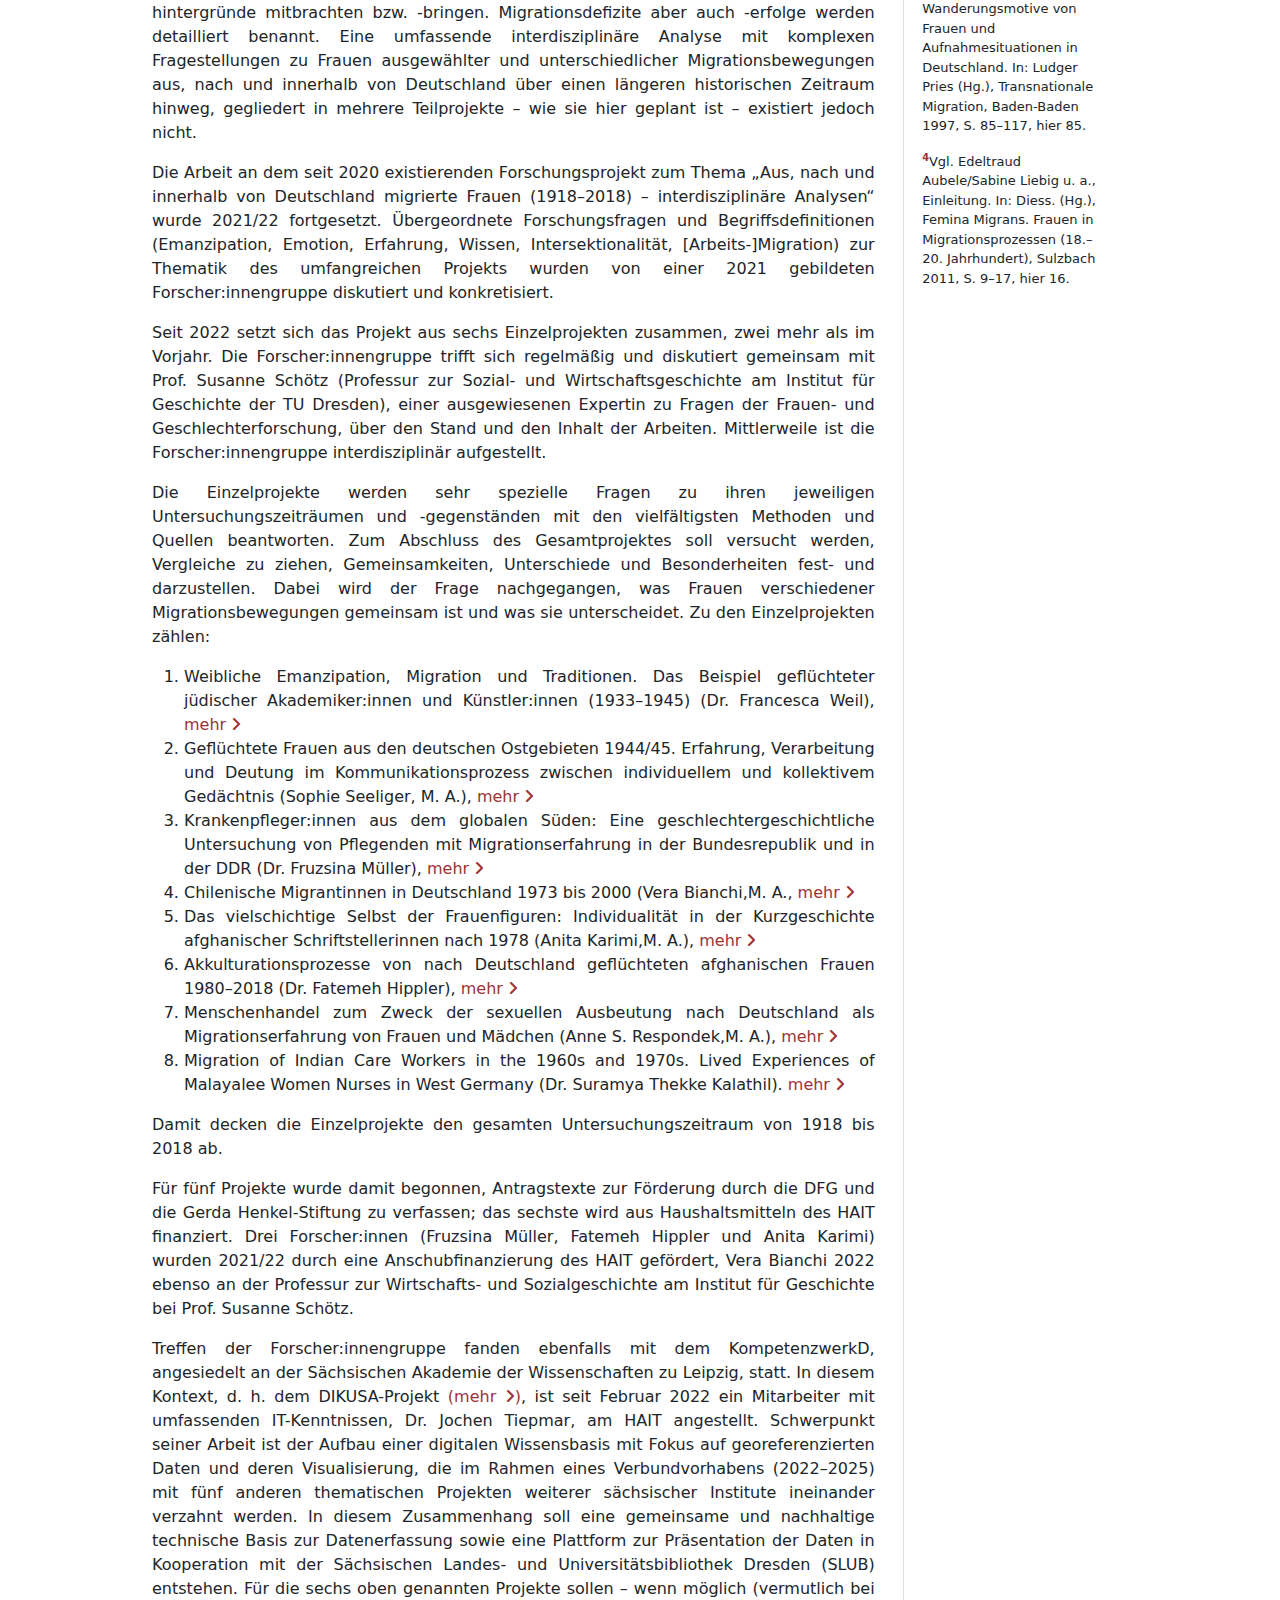
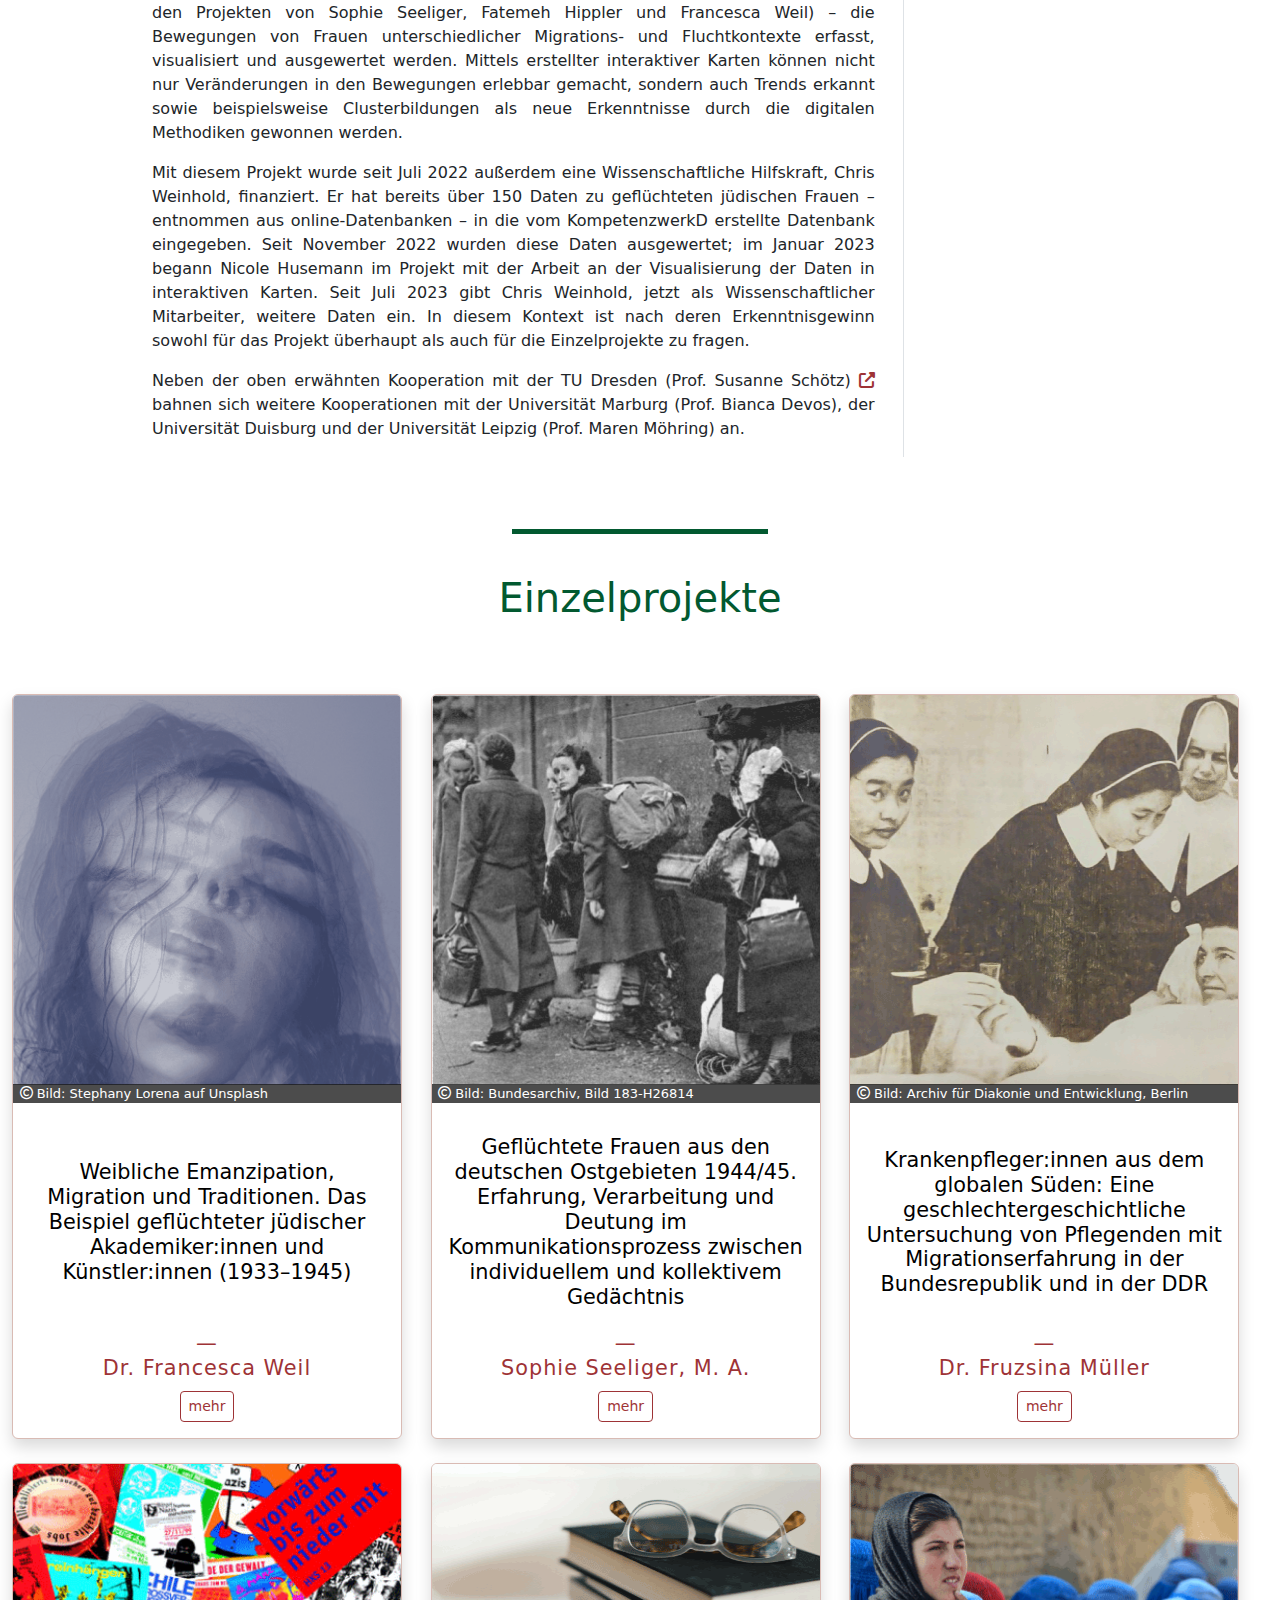
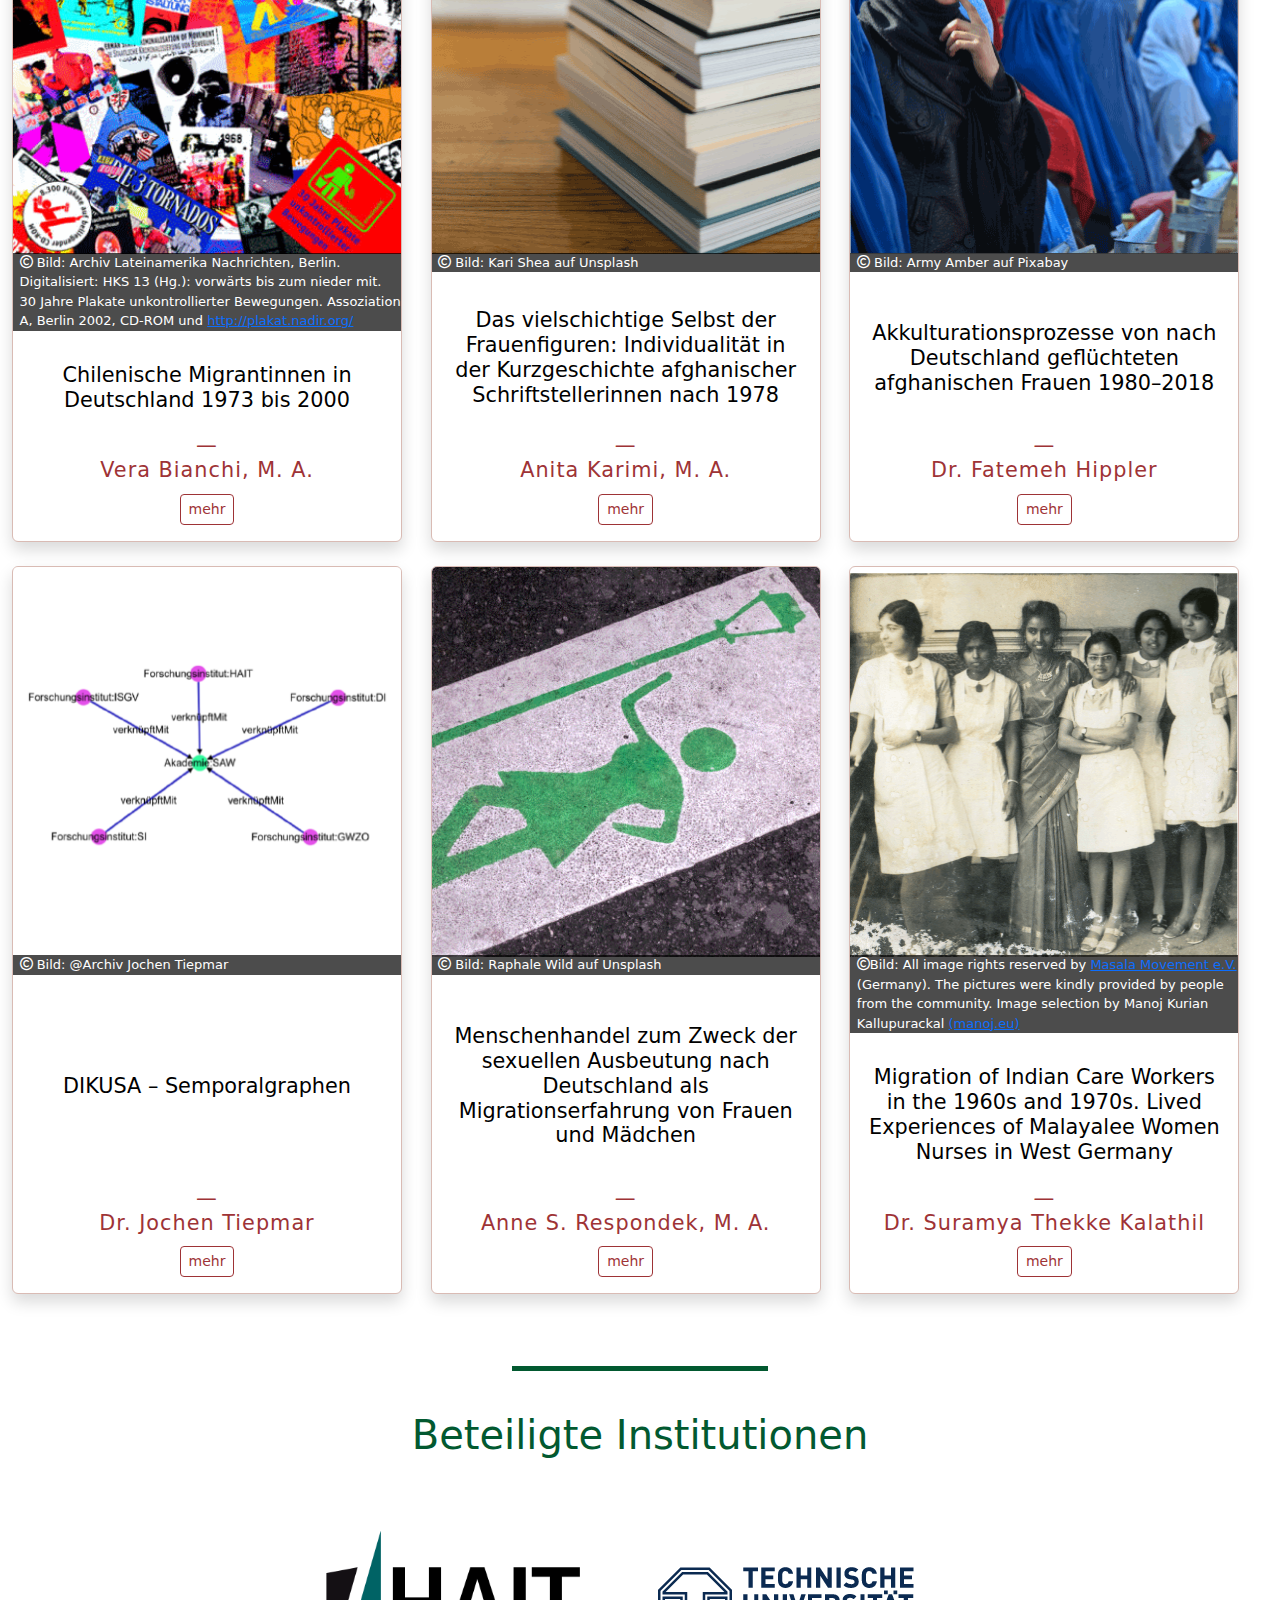
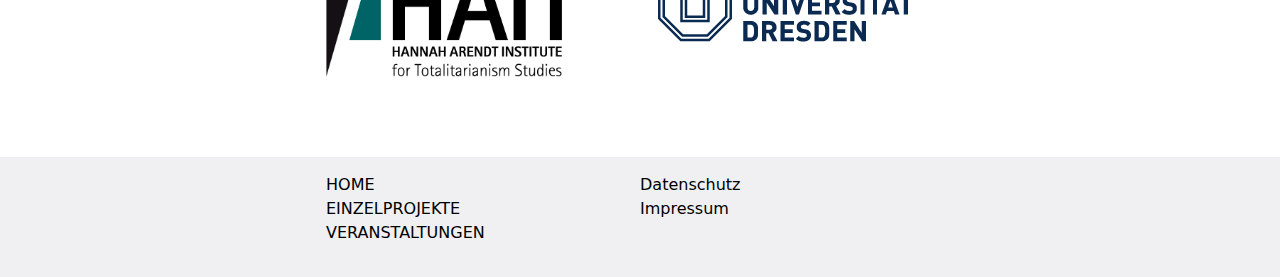
==== commit 065f5eda: "add project 9" ====
--- a/index.html
+++ b/index.html
@@ -45,6 +45,7 @@
               <li><a class="dropdown-item" href="TP6.html">Einzelprojekt 6</a></li>
               <li><a class="dropdown-item" href="TP7.html">Einzelprojekt 7</a></li>
               <li><a class="dropdown-item" href="TP8.html">Einzelprojekt 8</a></li>
+              <li><a class="dropdown-item" href="TP9.html">Einzelprojekt 9</a></li>
             </ul>
           </li>
           <li class="nav-item">
@@ -142,7 +143,9 @@
                  class="fa-solid fa-angle-right"></i></a></li>
           <li>Akkulturationsprozesse von nach Deutschland geflüchteten afghanischen Frauen 1980–2018 (Dr.&nbsp;Fatemeh Hippler),<a href="TP6.html"> mehr&nbsp;<i
                  class="fa-solid fa-angle-right"></i></a></li>
-          <li>Menschenhandel zum Zweck der sexuellen Ausbeutung nach Deutschland als Migrationserfahrung von Frauen und Mädchen (Anne&nbsp;S. Respondek,M.&nbsp;A.).<a href="TP8.html"> mehr&nbsp;<i
+          <li>Menschenhandel zum Zweck der sexuellen Ausbeutung nach Deutschland als Migrationserfahrung von Frauen und Mädchen (Anne&nbsp;S. Respondek,M.&nbsp;A.),<a href="TP8.html"> mehr&nbsp;<i
+                 class="fa-solid fa-angle-right"></i></a></li>
+          <li>Migration of Indian Care Workers in the 1960s and 1970s. Lived Experiences of Malayalee Women Nurses in West Germany (Dr.&nbsp;Suramya Thekke Kalathil).<a href="TP9.html"> mehr&nbsp;<i
                  class="fa-solid fa-angle-right"></i></a></li>
         </ol>
 
@@ -367,6 +370,26 @@
             </div>
           </div>
         </div>
+        <div class="col">
+          <div class="card h-100 shadow">
+            <a href="TP9.html">
+              <img src="images/kachel_tp9.png" class="card-img-top" alt="Kachel Titelbild Einzelprojekt 9">
+            </a>
+            <p class="bildquelle"><i class="fa-regular fa-copyright"></i>Bild: All image rights reserved by <a href="https://masala-movement.de/">Masala Movement e.V.</a> (Germany). The pictures were kindly provided by people
+            from the community. Image selection by Manoj Kurian Kallupurackal <a href="http://manoj.eu/">(manoj.eu)</a></p>
+            <div class="card-body d-flex flex-column">
+              <h6 class="tile1">
+                <a href="TP9.html">
+                  Migration of Indian Care Workers in the 1960s and 1970s. Lived Experiences of Malayalee Women Nurses in West Germany
+                </a>
+              </h6>
+              <h6 class="tile1 author">&mdash; <br>
+                Dr.&nbsp;Suramya Thekke Kalathil
+              </h6>
+              <a href="TP9.html" class="btn btn-outline-dark btn-sm ">mehr</a>
+            </div>
+          </div>
+        </div>
       </div>
     </div>
   </section>
--- a/style.css
+++ b/style.css
@@ -72,6 +72,11 @@
 .banner h5 {
   margin: auto auto;
   overflow-wrap: break-word;
+}
+
+.banner a{
+  text-decoration: none;
+  color: #025930;
 }
 
 .banner h6 {
@@ -357,6 +362,12 @@
   align-items: center;
 }
 
+.orcid{                   /*von Orcid vorgegeben: nicht kleiner als 16x16*/
+  width: 16px;
+  height: 16px !important;
+  margin-bottom: 0.2em;
+}
+
 .content span {
   margin-left: 0.5em;
   margin-right: 0.5em;
@@ -366,6 +377,12 @@
   color: #025930;
   margin-bottom: 1em;
   margin-top: 1em;
+}
+
+
+.tp9-bild {
+  max-height: 500px;
+  min-height: 200px;
 }
 
 
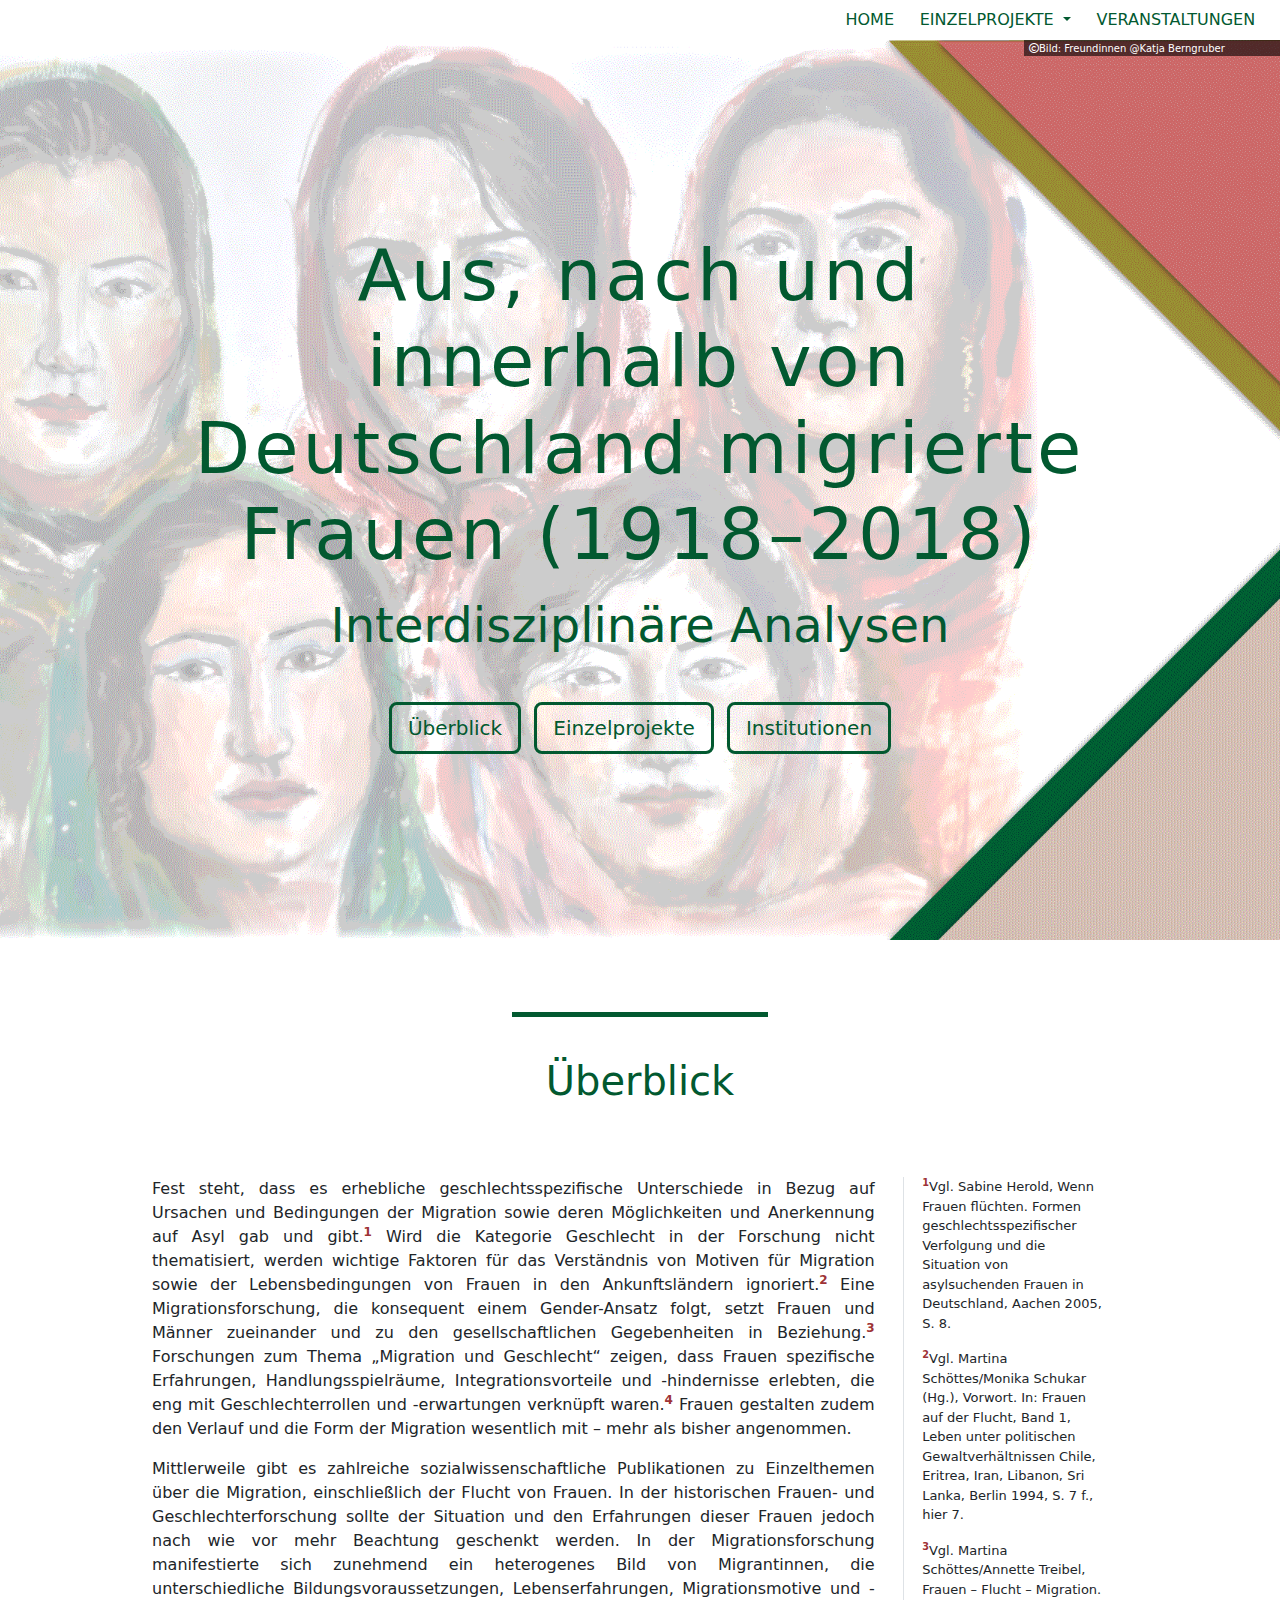
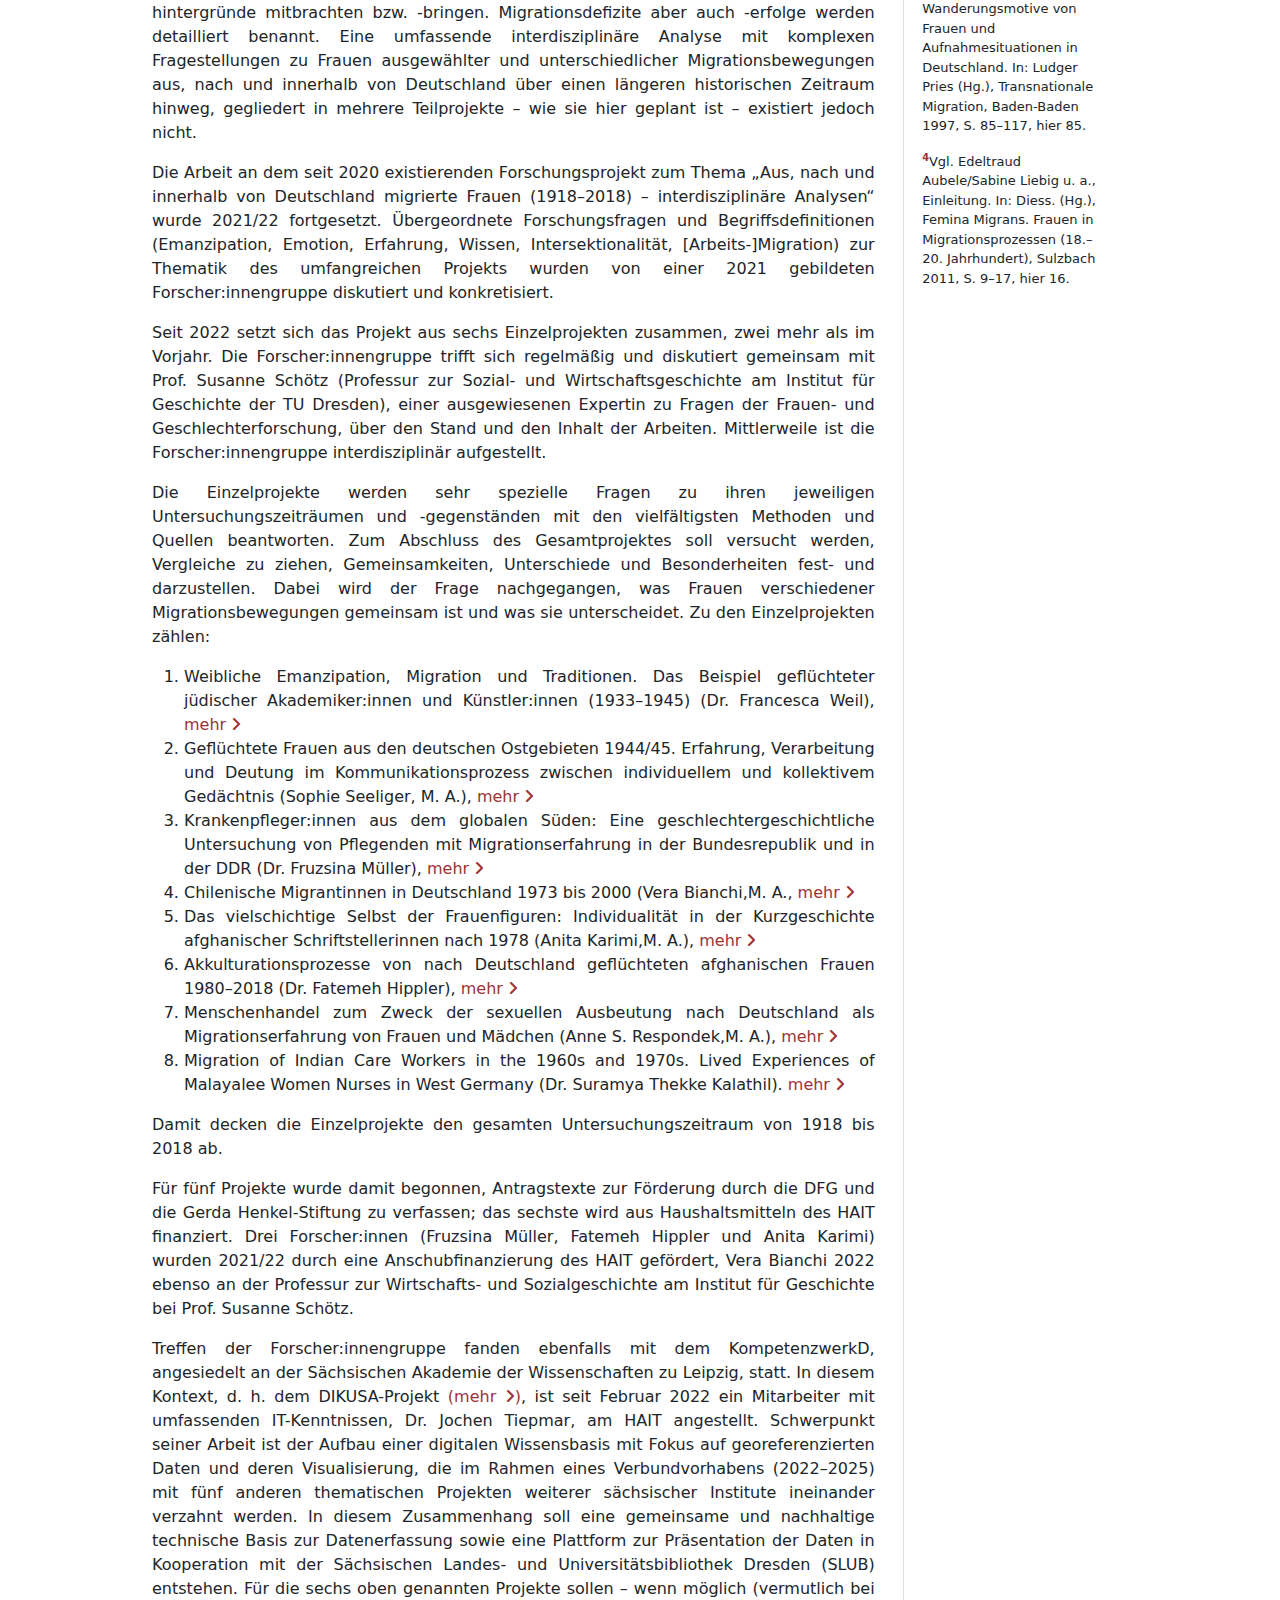
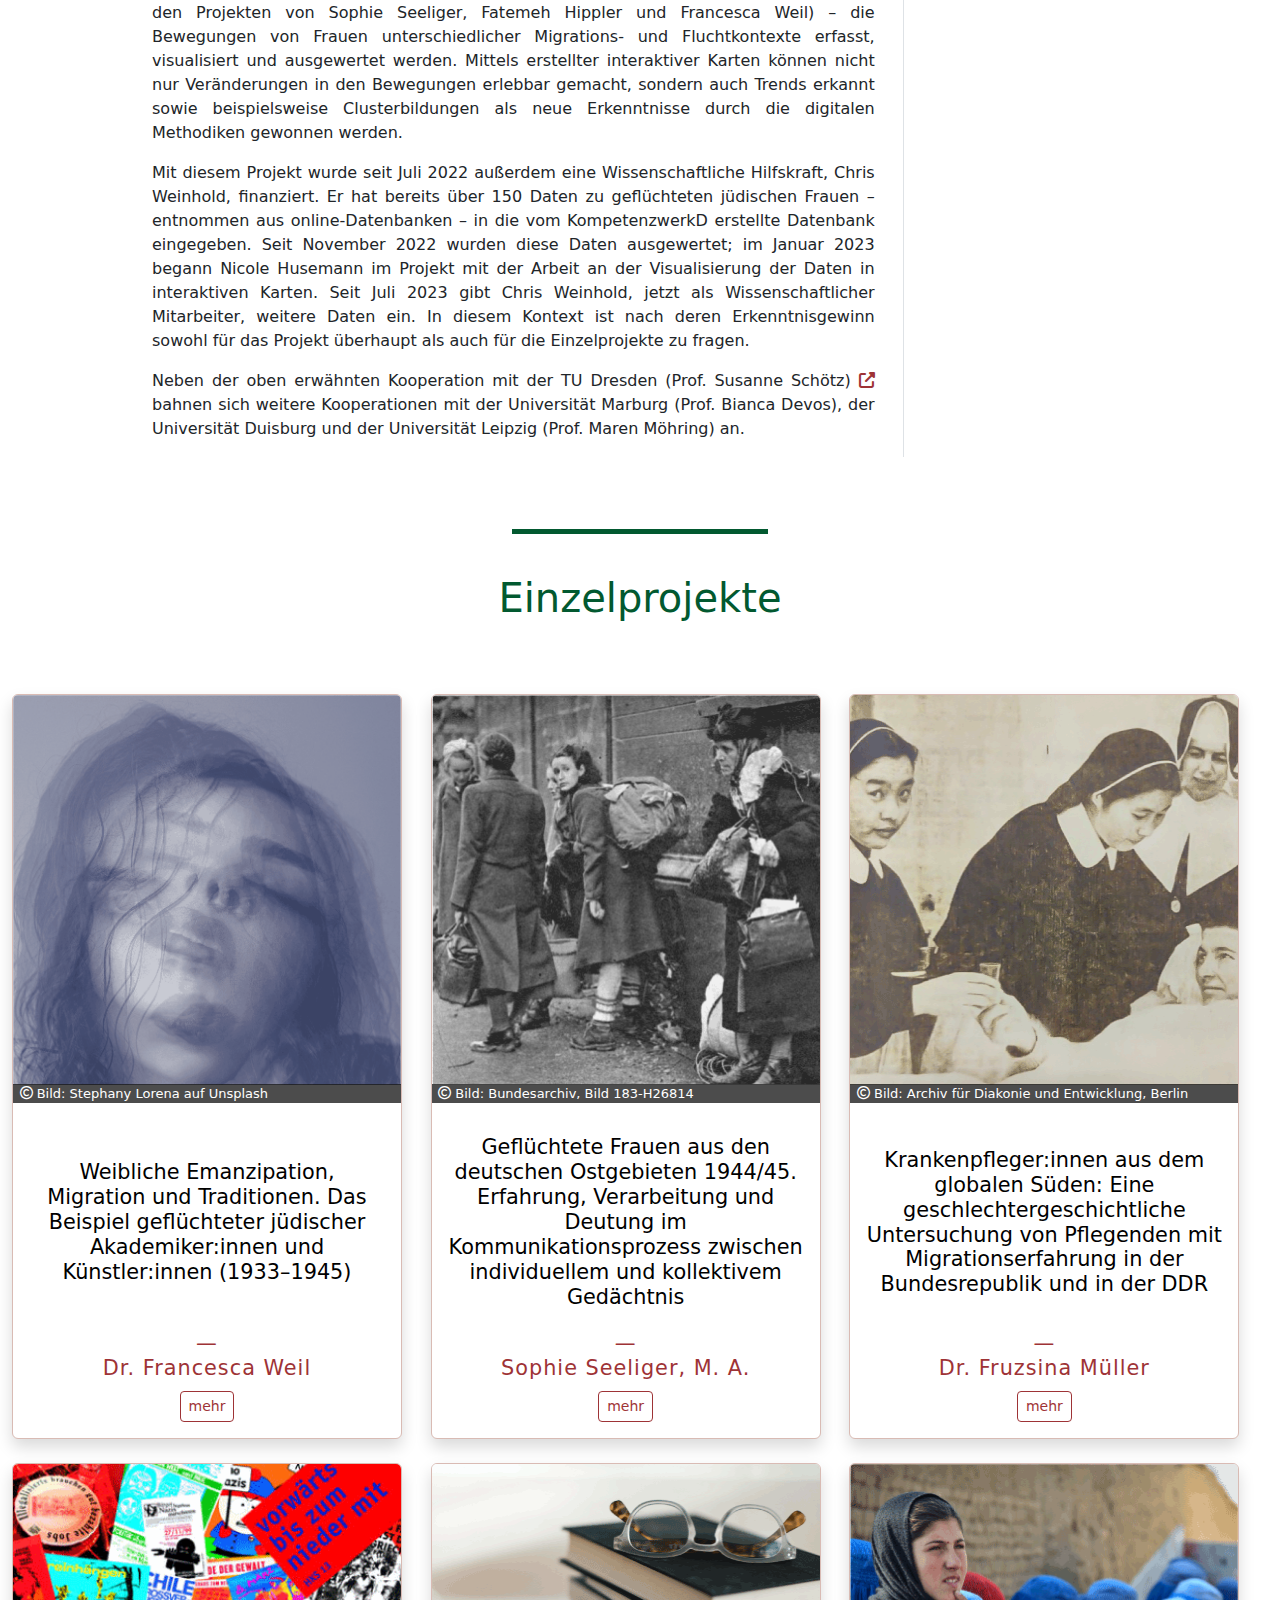
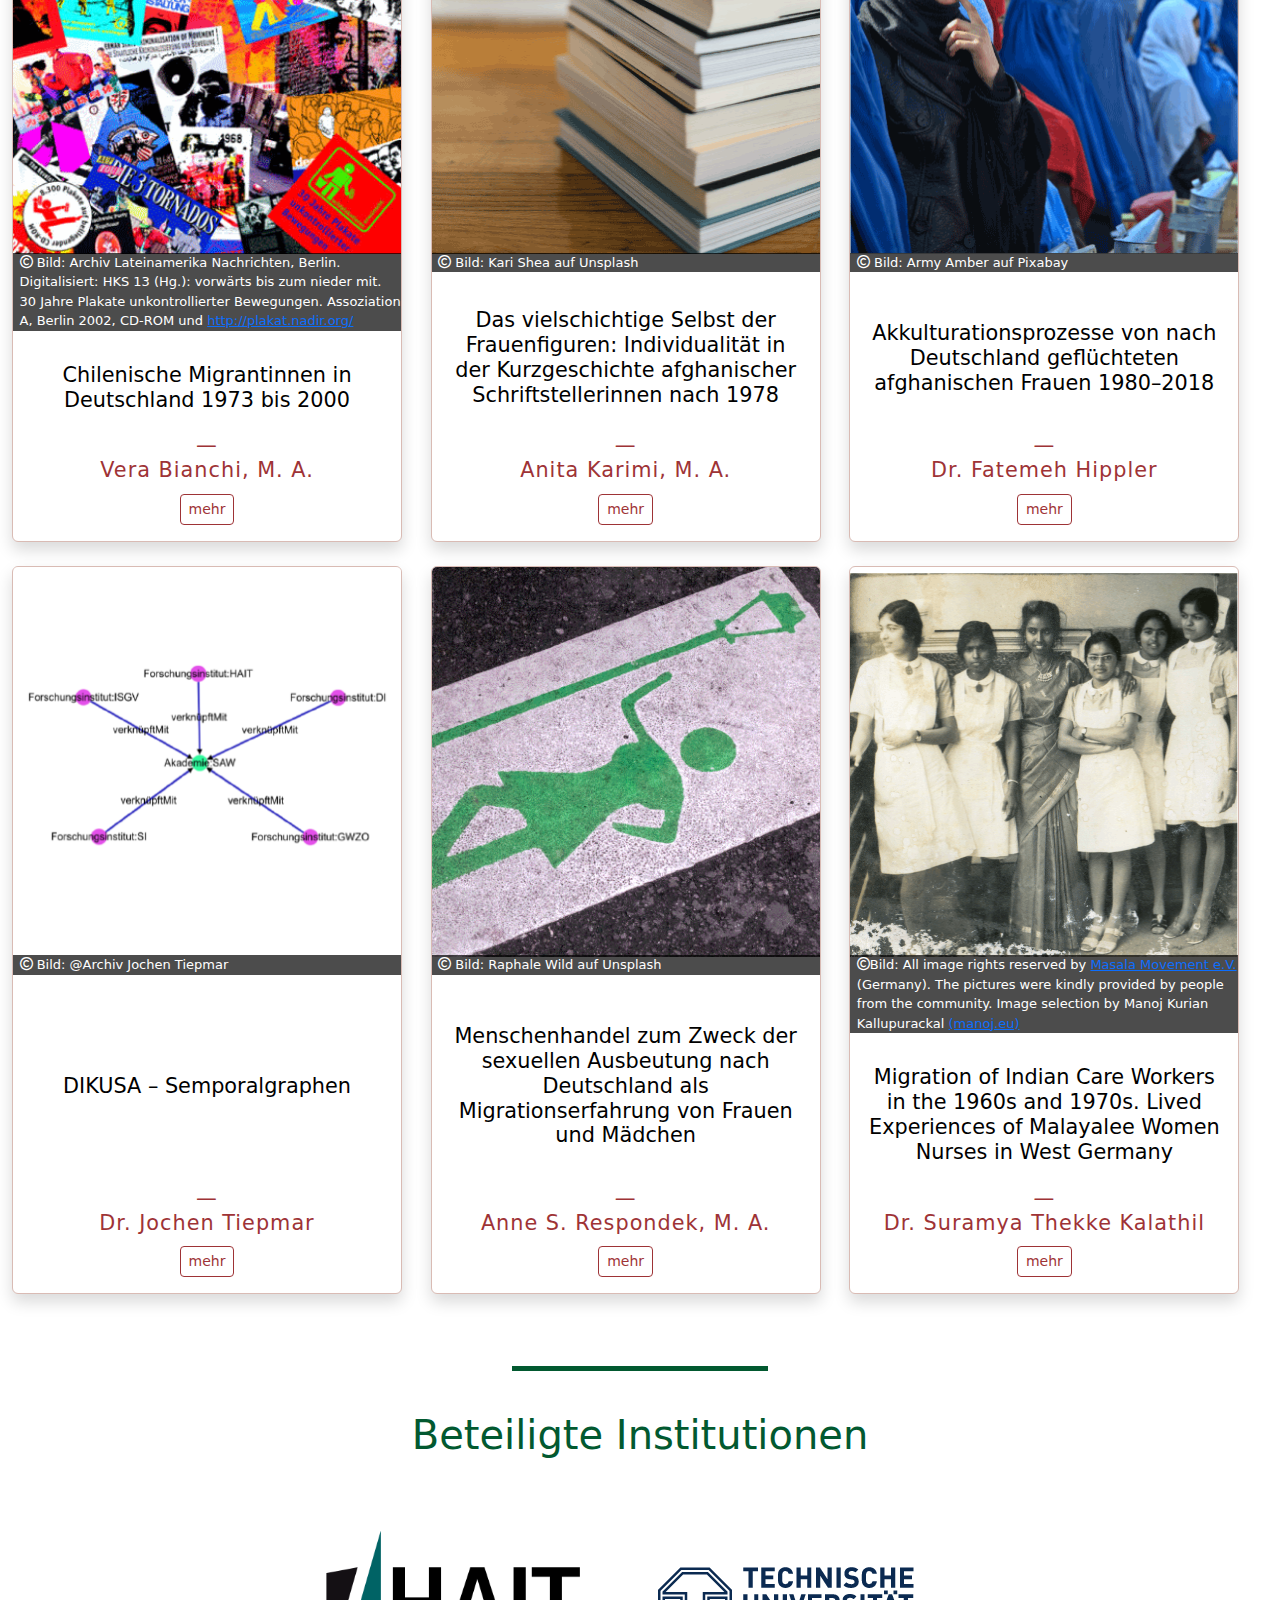
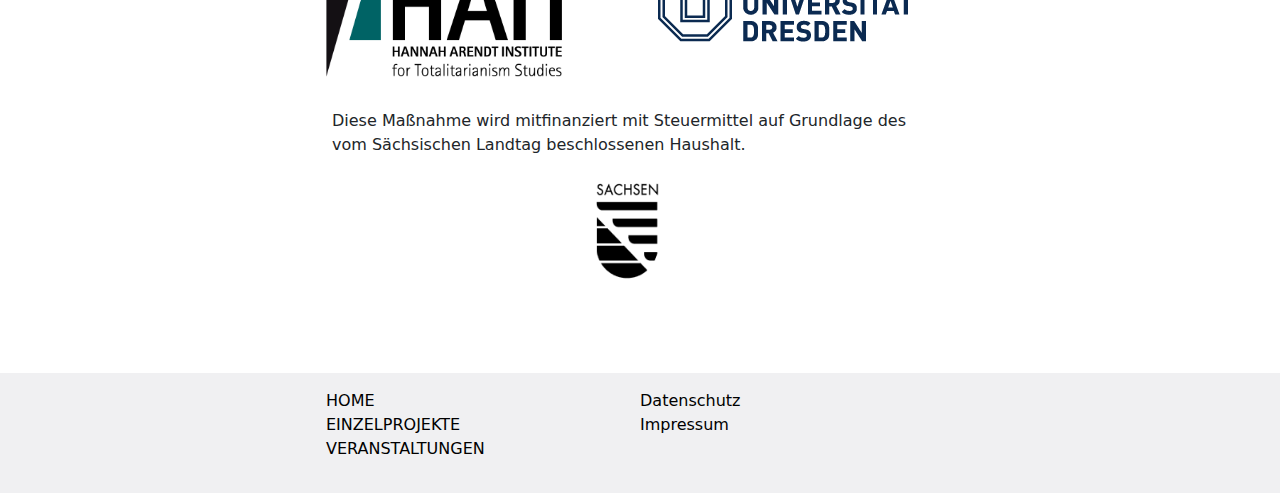
==== commit bb470d5e: "additions/corrections impressum and index" ====
--- a/index.html
+++ b/index.html
@@ -403,7 +403,7 @@
     <div class="container-fluid">
       <div class="logo-parent row row-cols-auto row-cols-md-2">
         <div class="logo col-md-6 col-lg-3">
-          <a href="https://hait.tu-dresden.de/ext/">
+          <a href="https://hait.tu-dresden.de/ext">
             <img src="images/Logo-HAIT.png" class="img-logo" alt="Logo Hannah-Arendt-Institut, Link zum Hannah-Arendt-Institut">
           </a>
         </div>
@@ -413,11 +413,23 @@
           </a>
         </div>
       </div>
-    </div>
-
-
-
-  </section>
+      <div class="container-fluid">
+        <div class="logo-parent row row-cols-auto row-cols-md-2">
+          <p>Diese Maßnahme wird mitfinanziert mit Steuermittel auf Grundlage des vom Sächsischen Landtag beschlossenen Haushalt.</p>
+        </div>
+      </div>
+      <div class="container-fluid">
+        <div class="logo-parent row row-cols-auto row-cols-md-2">
+          <div class="logo col-md-6 col-lg-3" style="margin-left: 0;">
+            <a href="#"> <!-- Add a link or specify the URL -->
+              <img src="images/signet_schwarz.gif" height="120" width="80">
+            </a>
+          </div>
+        </div>
+      </div>
+    </div>
+  </section>   
+   
 
   <!-- ============== FOOTER SECTION =================== -->
   <footer>
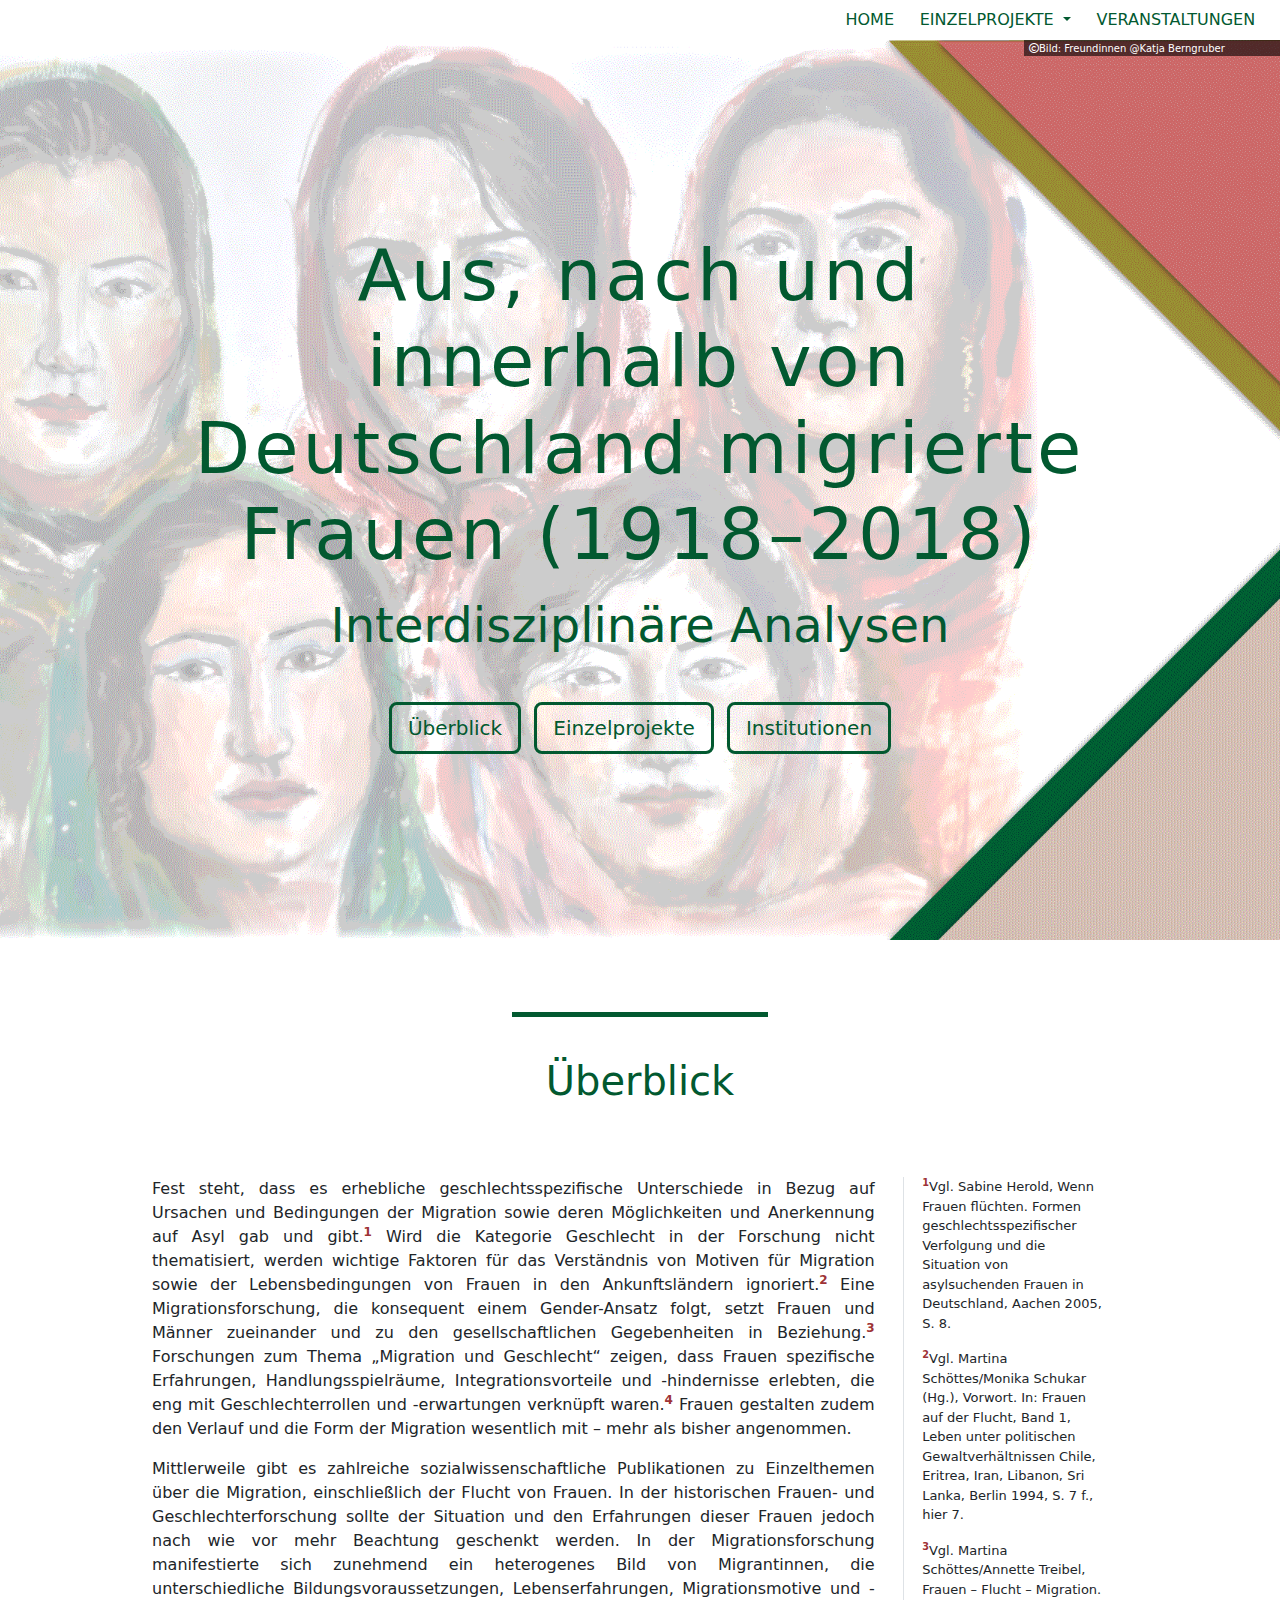
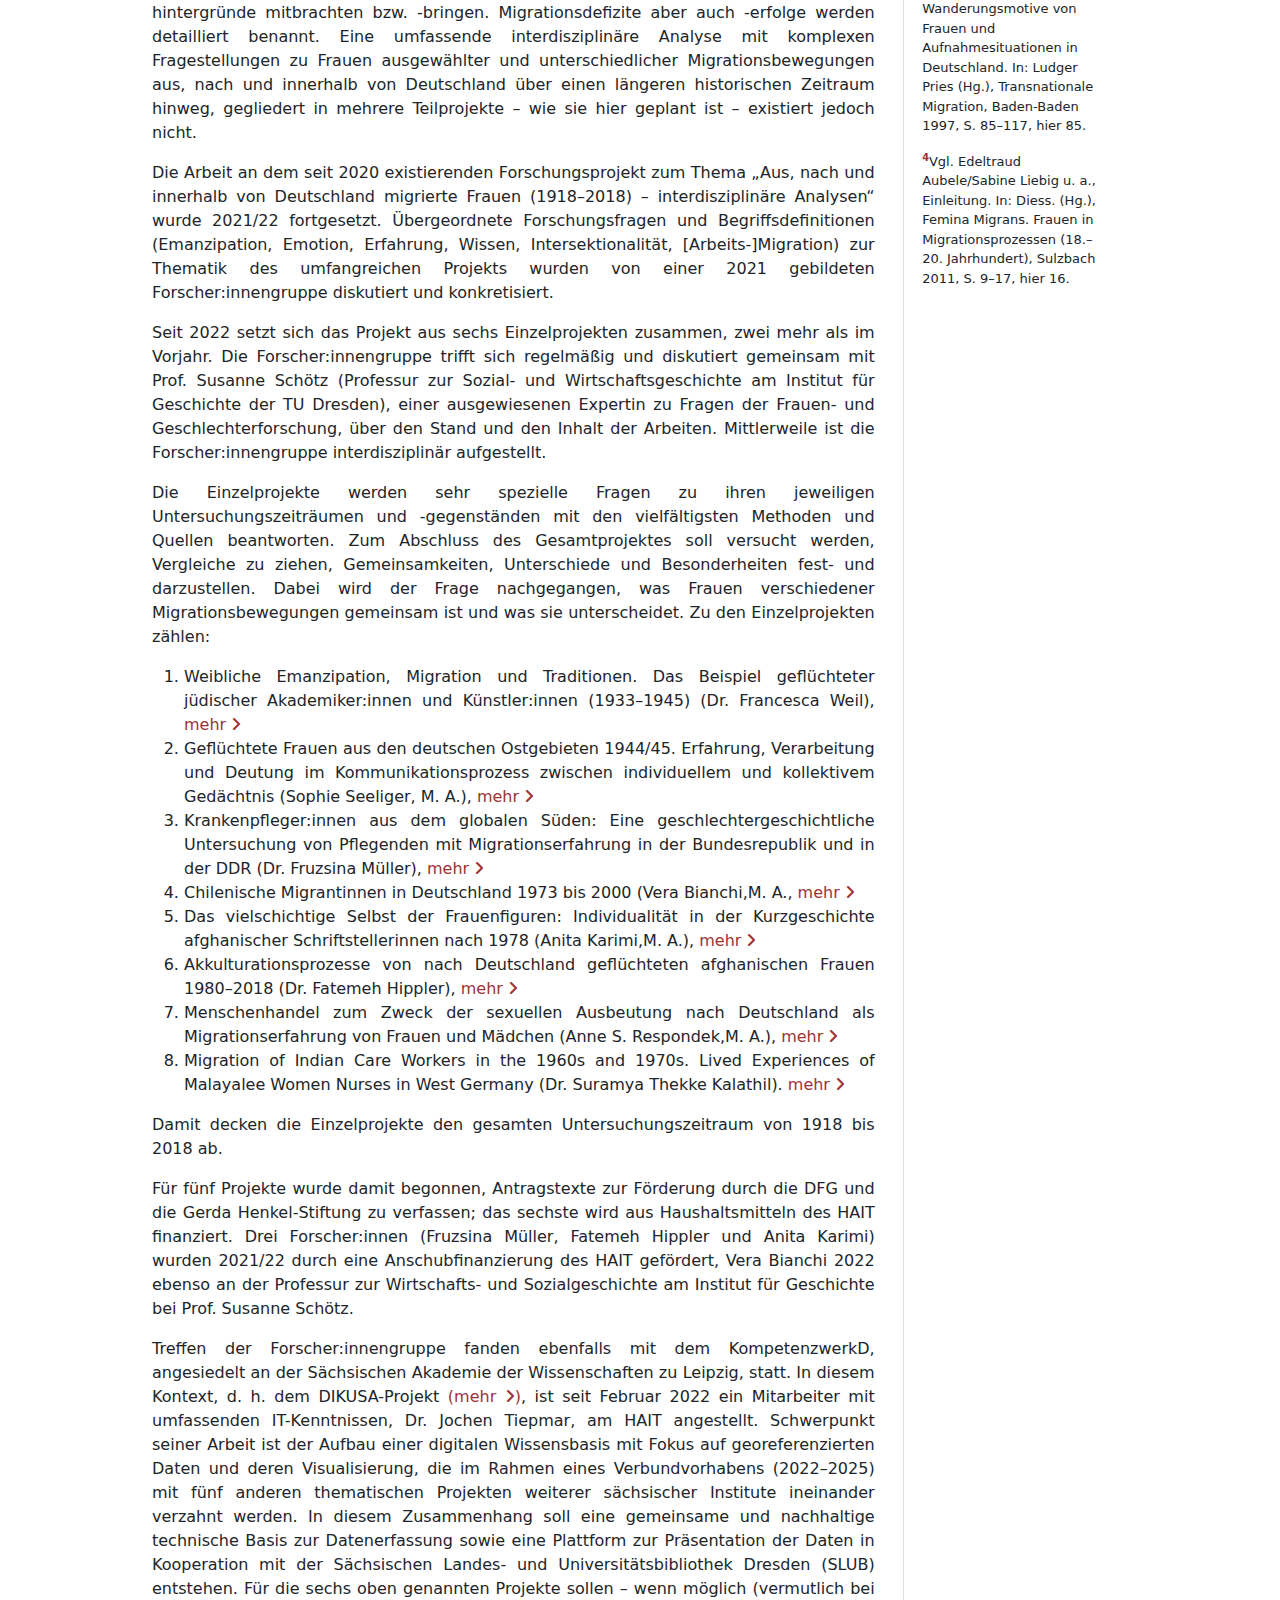
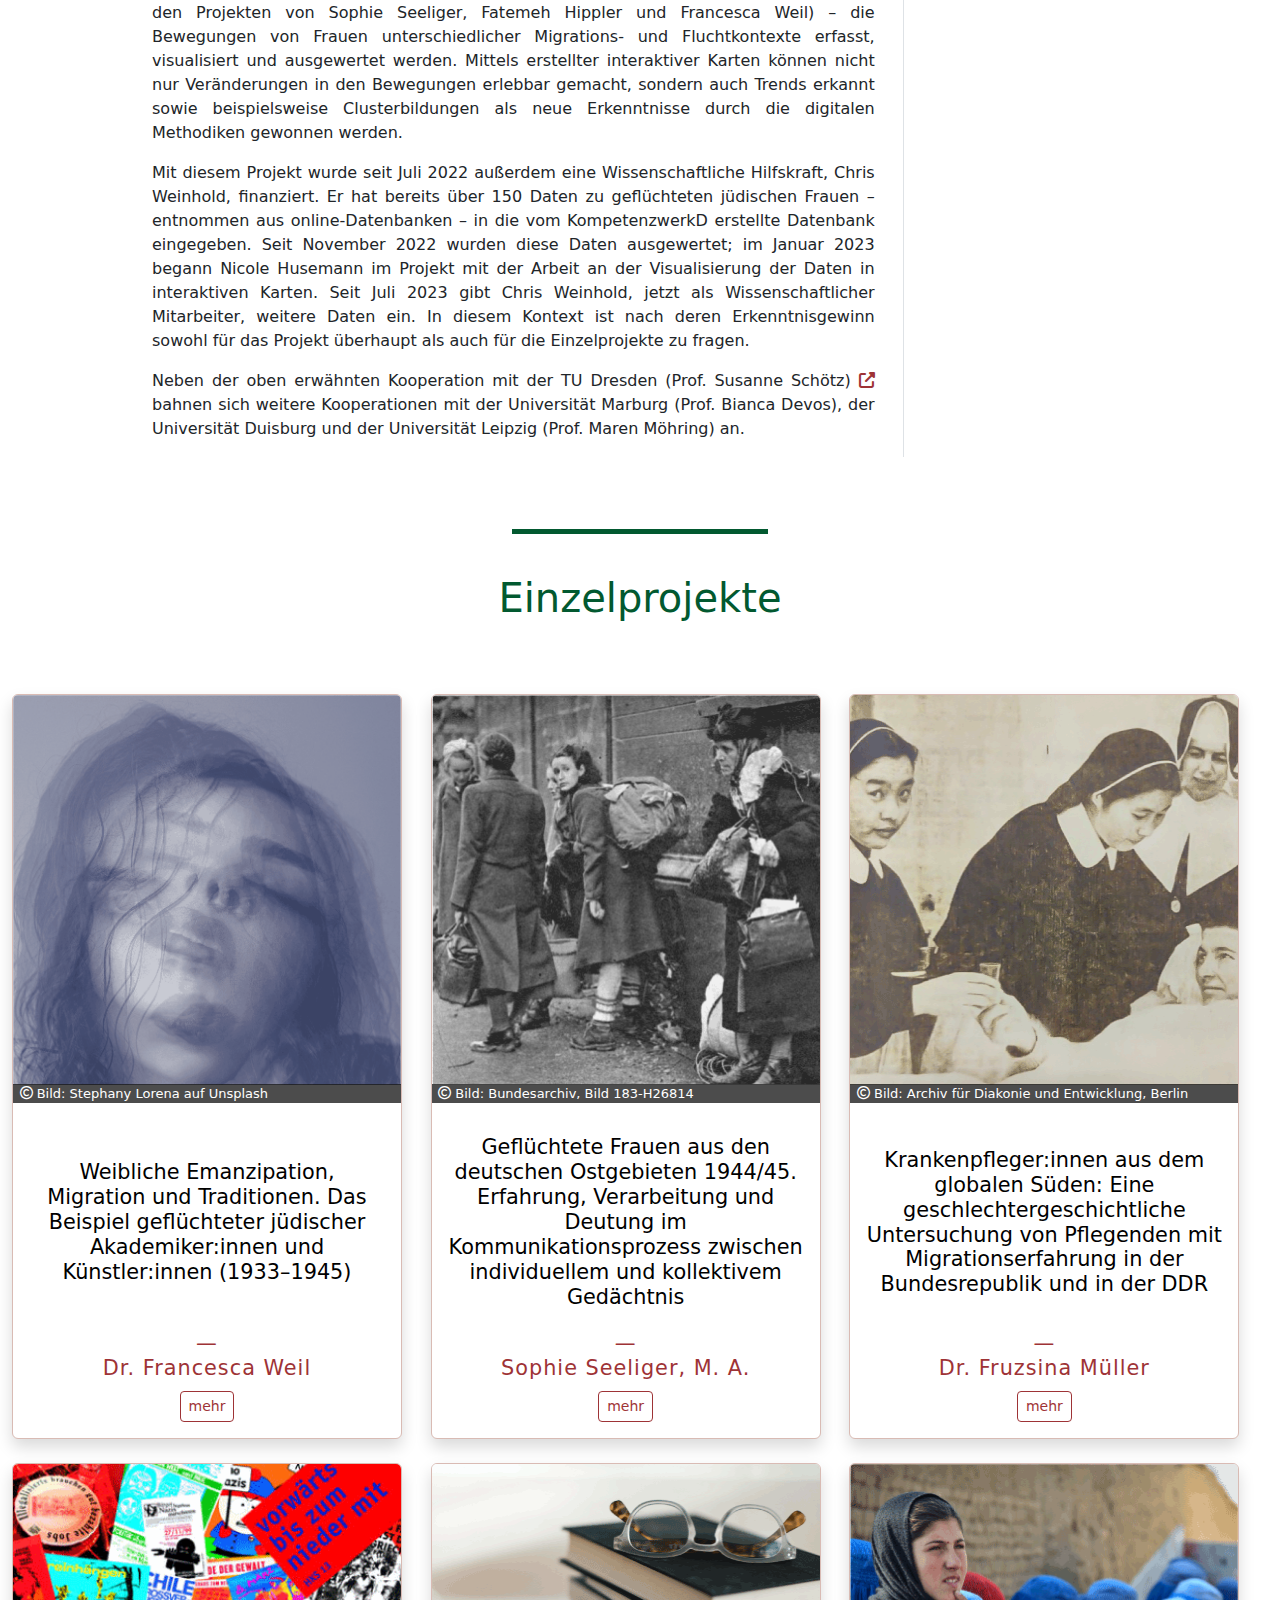
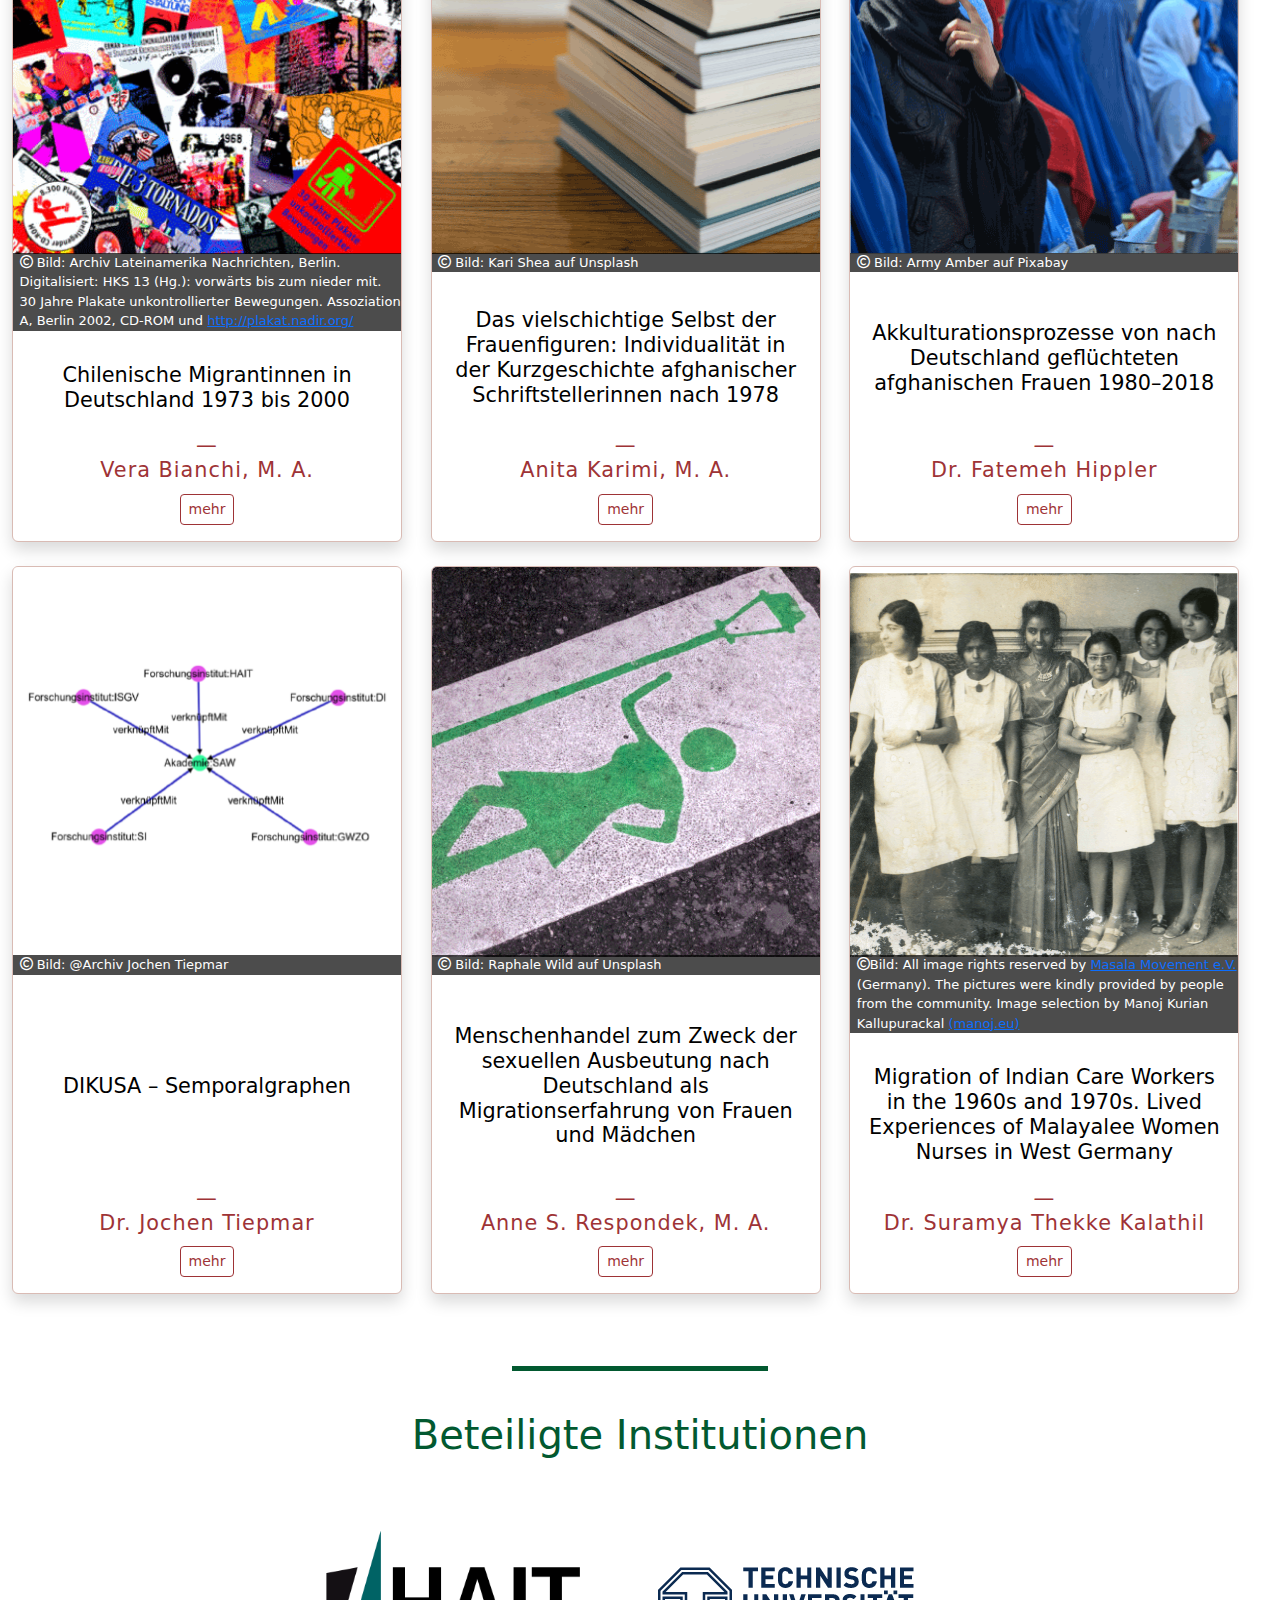
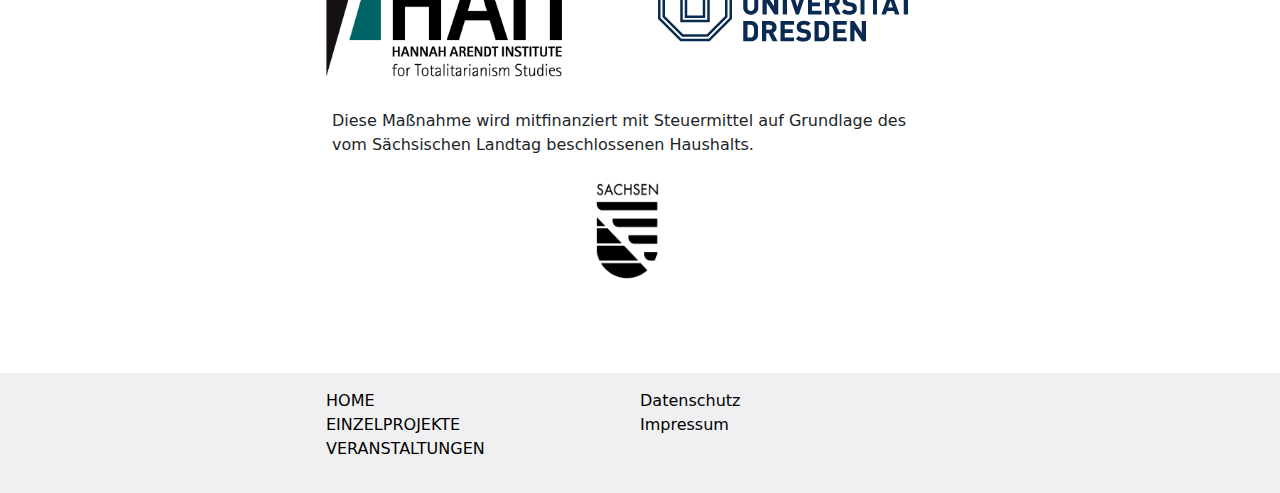
==== commit 90931950: "Update index.html" ====
--- a/index.html
+++ b/index.html
@@ -415,7 +415,7 @@
       </div>
       <div class="container-fluid">
         <div class="logo-parent row row-cols-auto row-cols-md-2">
-          <p>Diese Maßnahme wird mitfinanziert mit Steuermittel auf Grundlage des vom Sächsischen Landtag beschlossenen Haushalt.</p>
+          <p>Diese Maßnahme wird mitfinanziert mit Steuermittel auf Grundlage des vom Sächsischen Landtag beschlossenen Haushalts.</p>
         </div>
       </div>
       <div class="container-fluid">
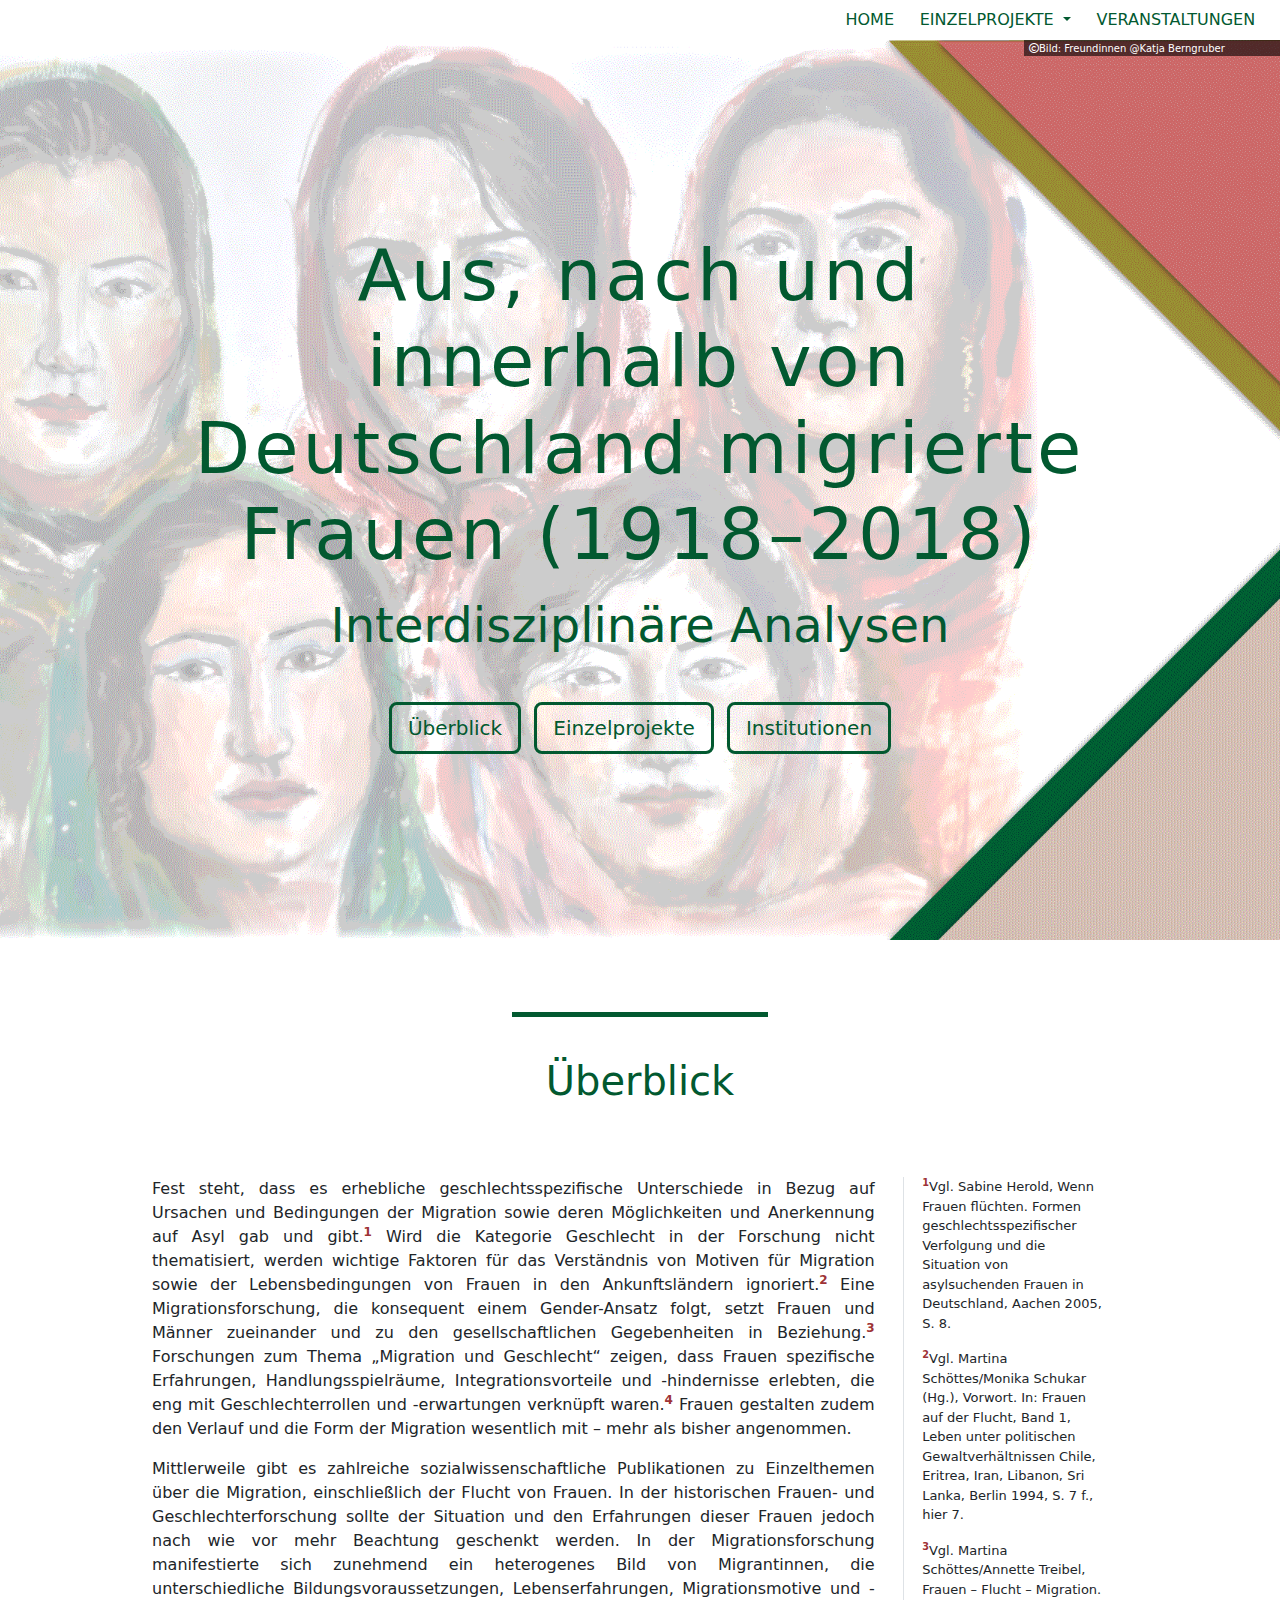
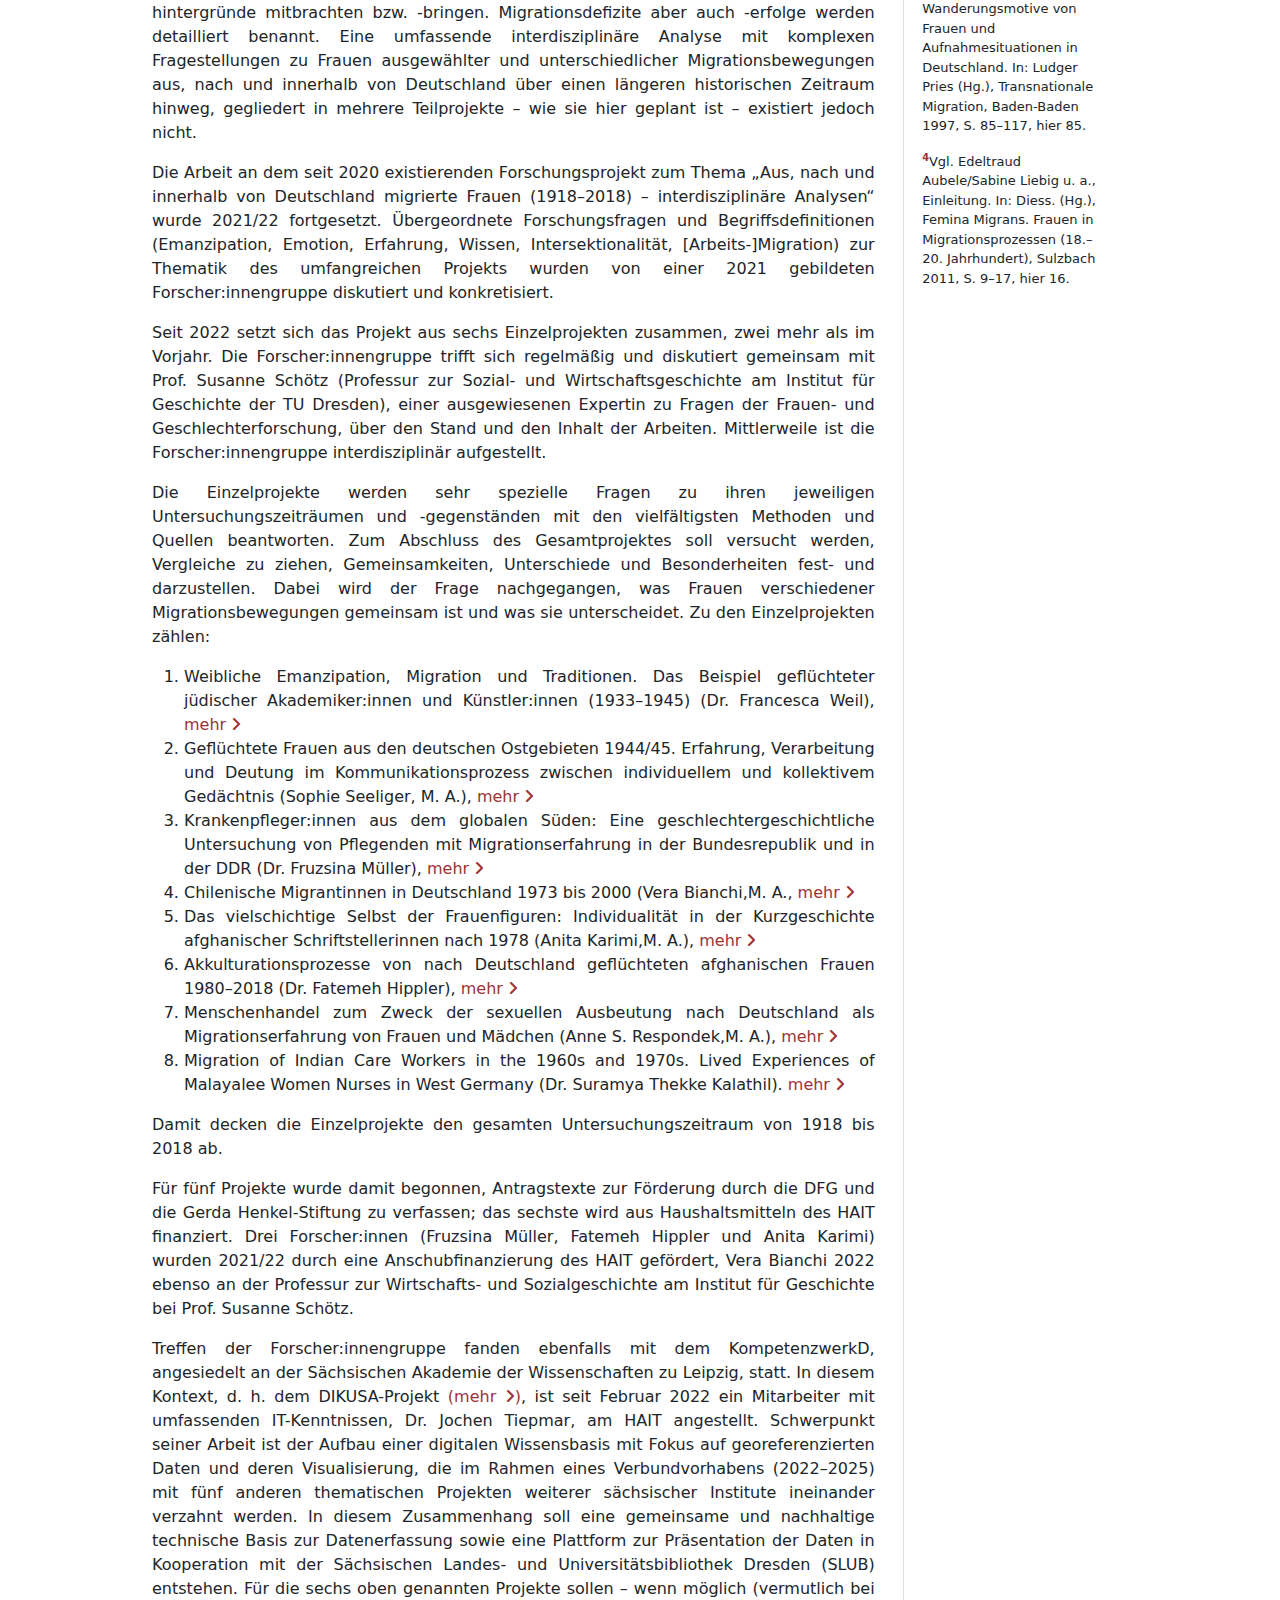
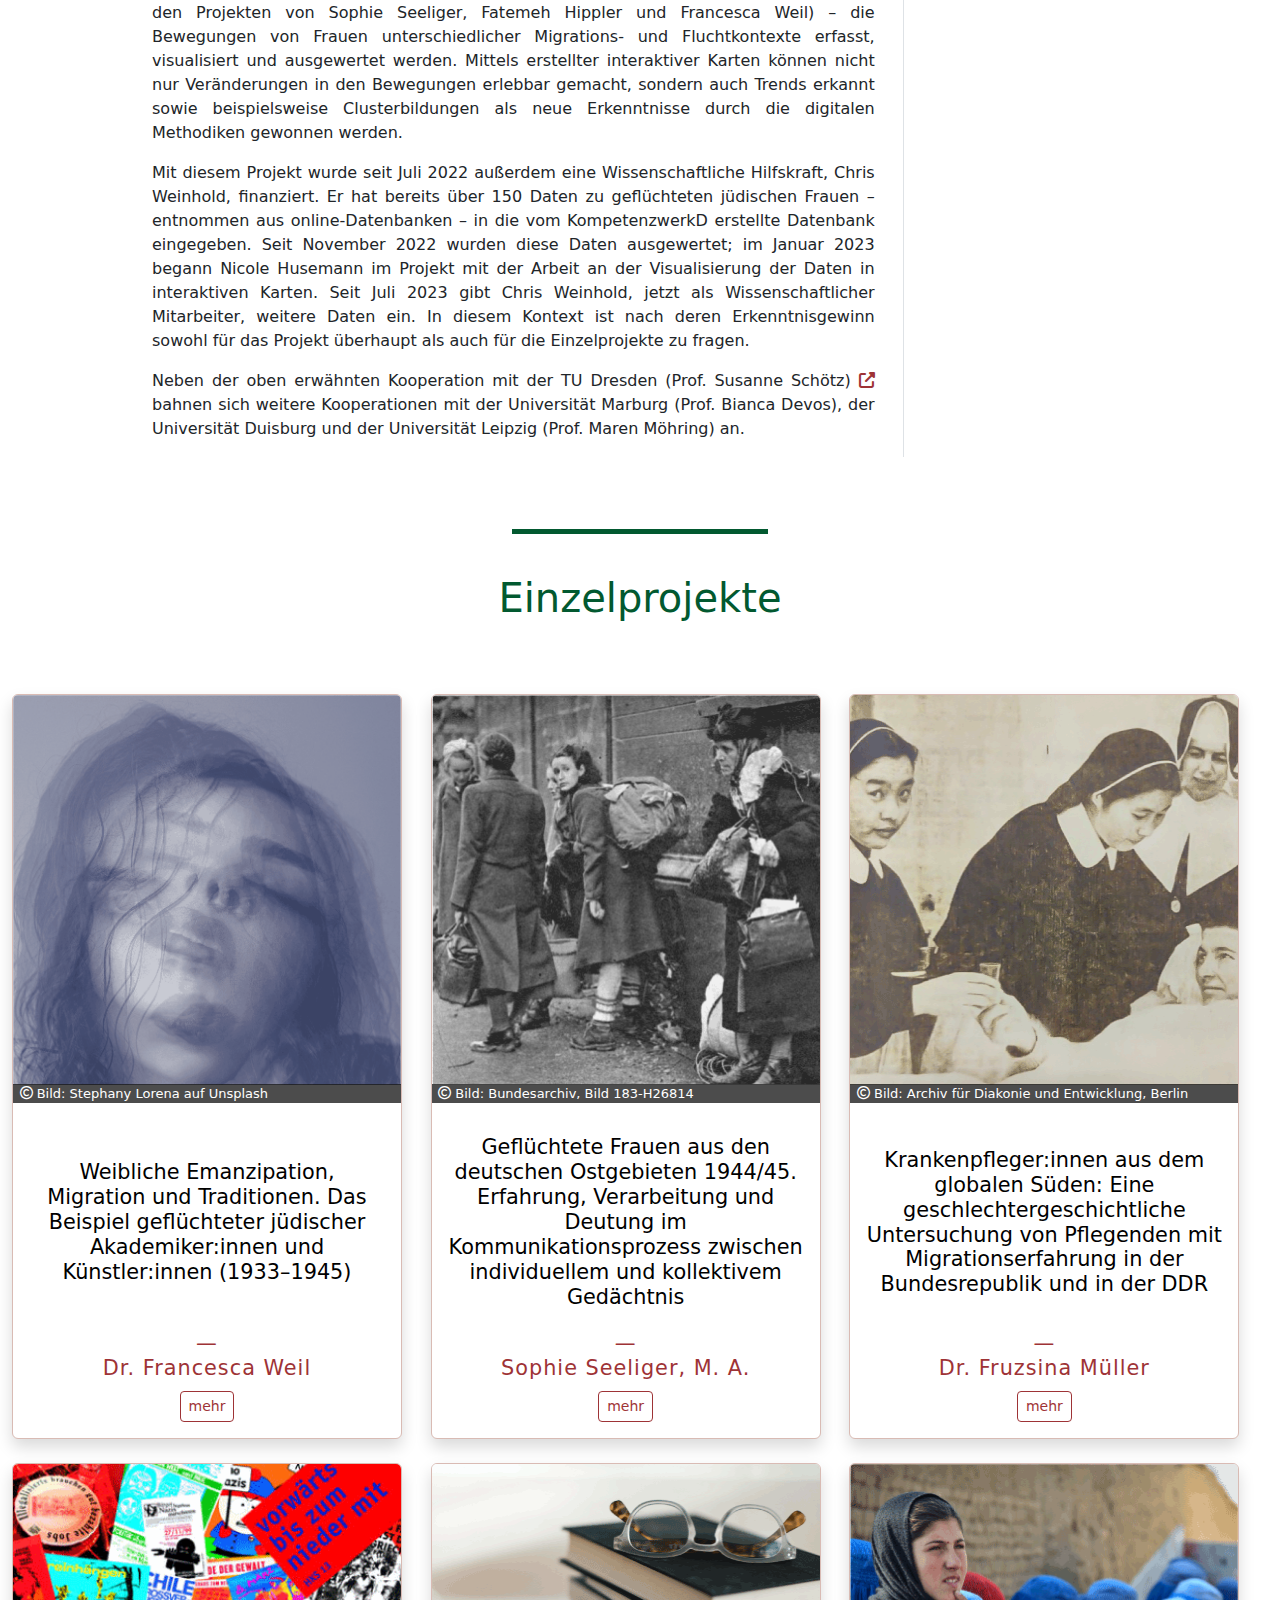
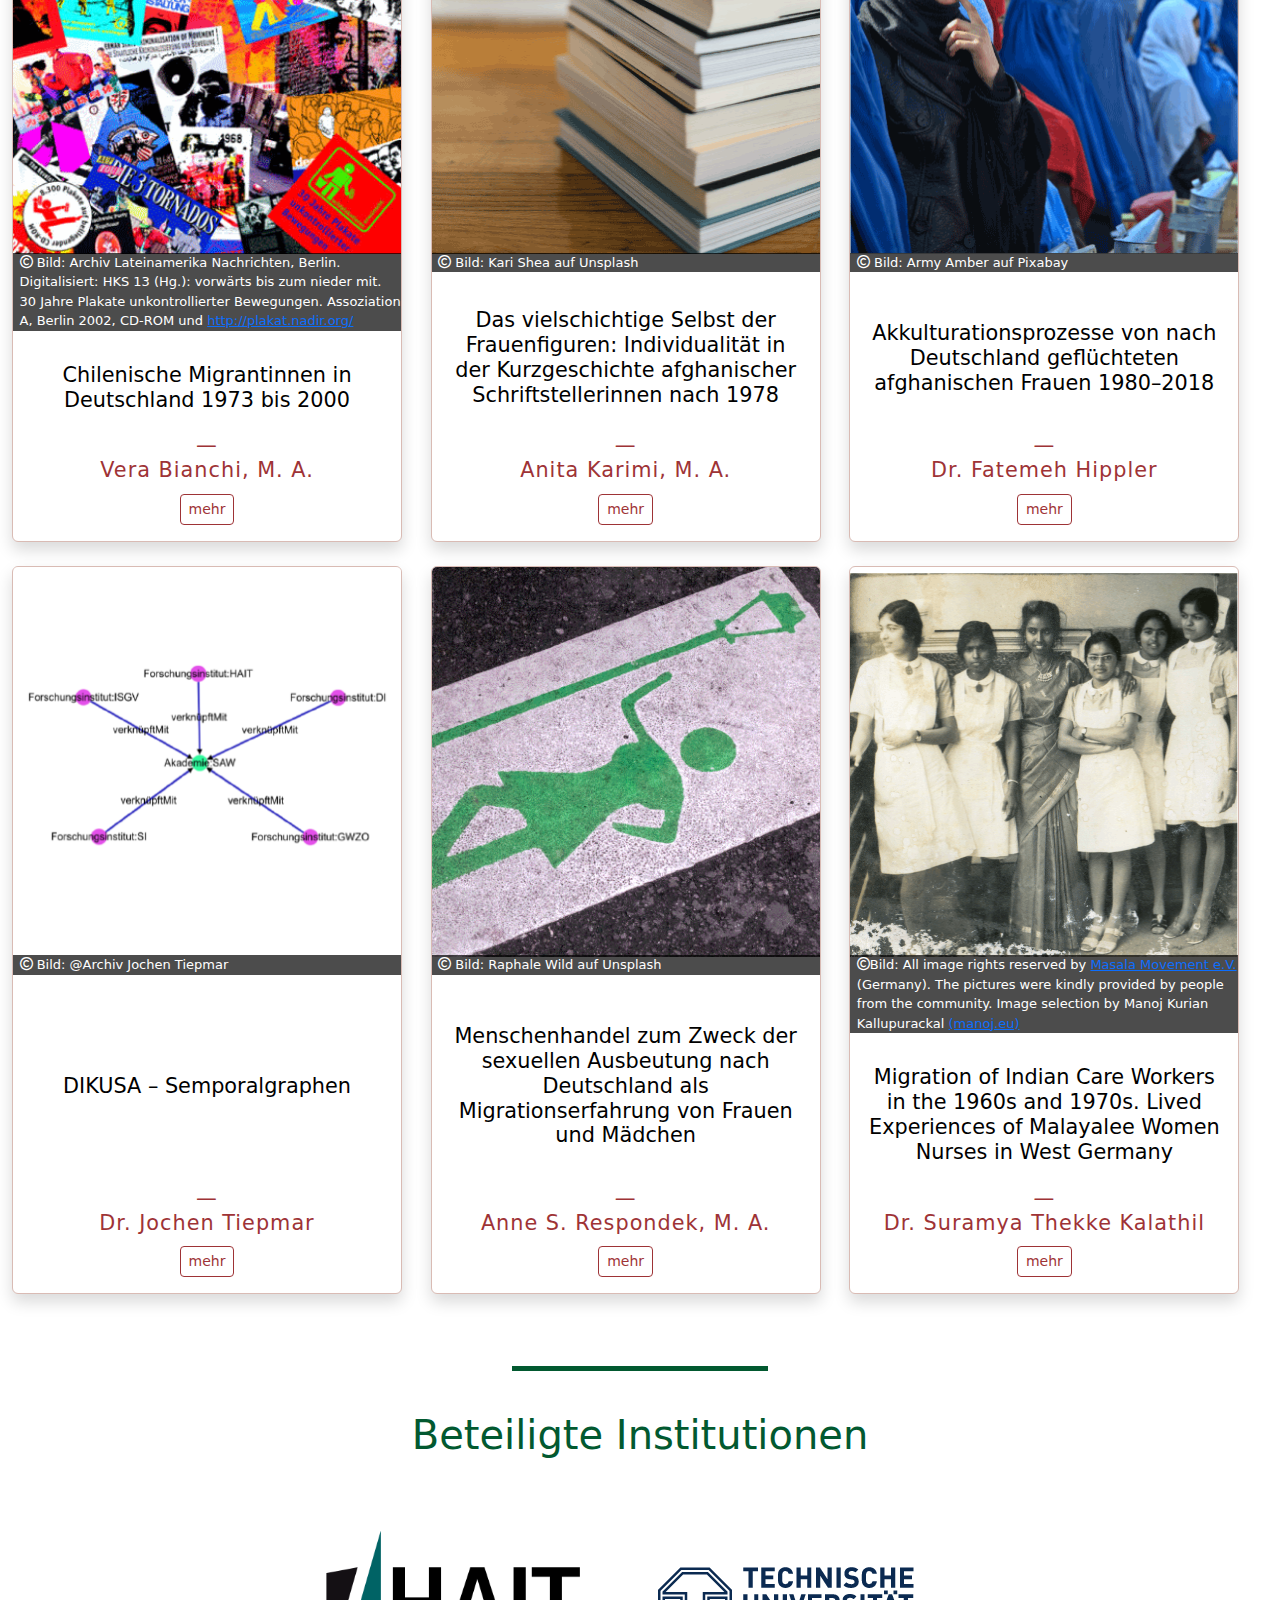
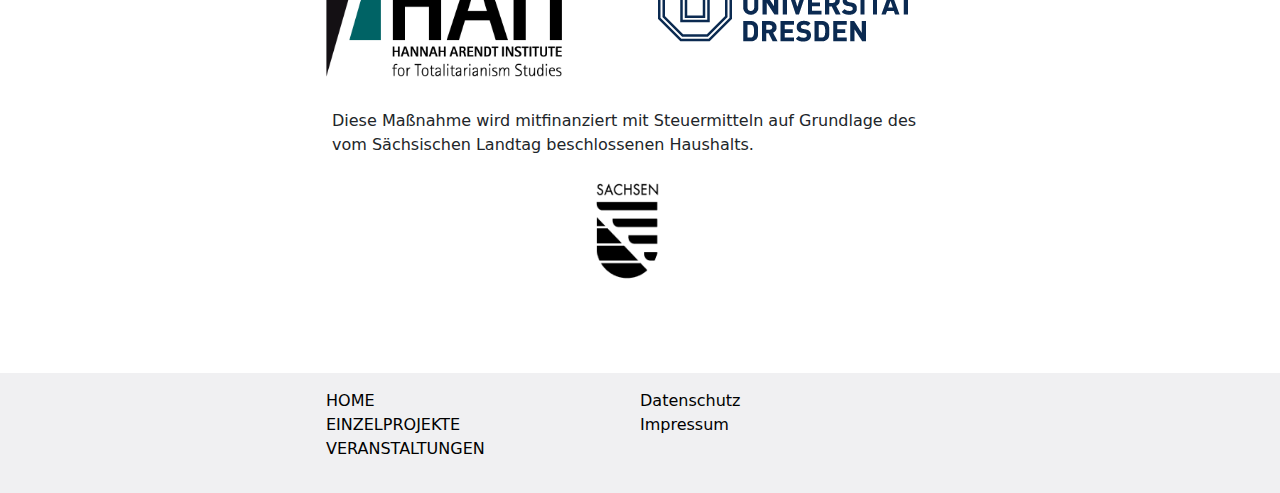
==== commit 465e917a: "Update index.html" ====
--- a/index.html
+++ b/index.html
@@ -415,7 +415,7 @@
       </div>
       <div class="container-fluid">
         <div class="logo-parent row row-cols-auto row-cols-md-2">
-          <p>Diese Maßnahme wird mitfinanziert mit Steuermittel auf Grundlage des vom Sächsischen Landtag beschlossenen Haushalts.</p>
+          <p>Diese Maßnahme wird mitfinanziert mit Steuermitteln auf Grundlage des vom Sächsischen Landtag beschlossenen Haushalts.</p>
         </div>
       </div>
       <div class="container-fluid">
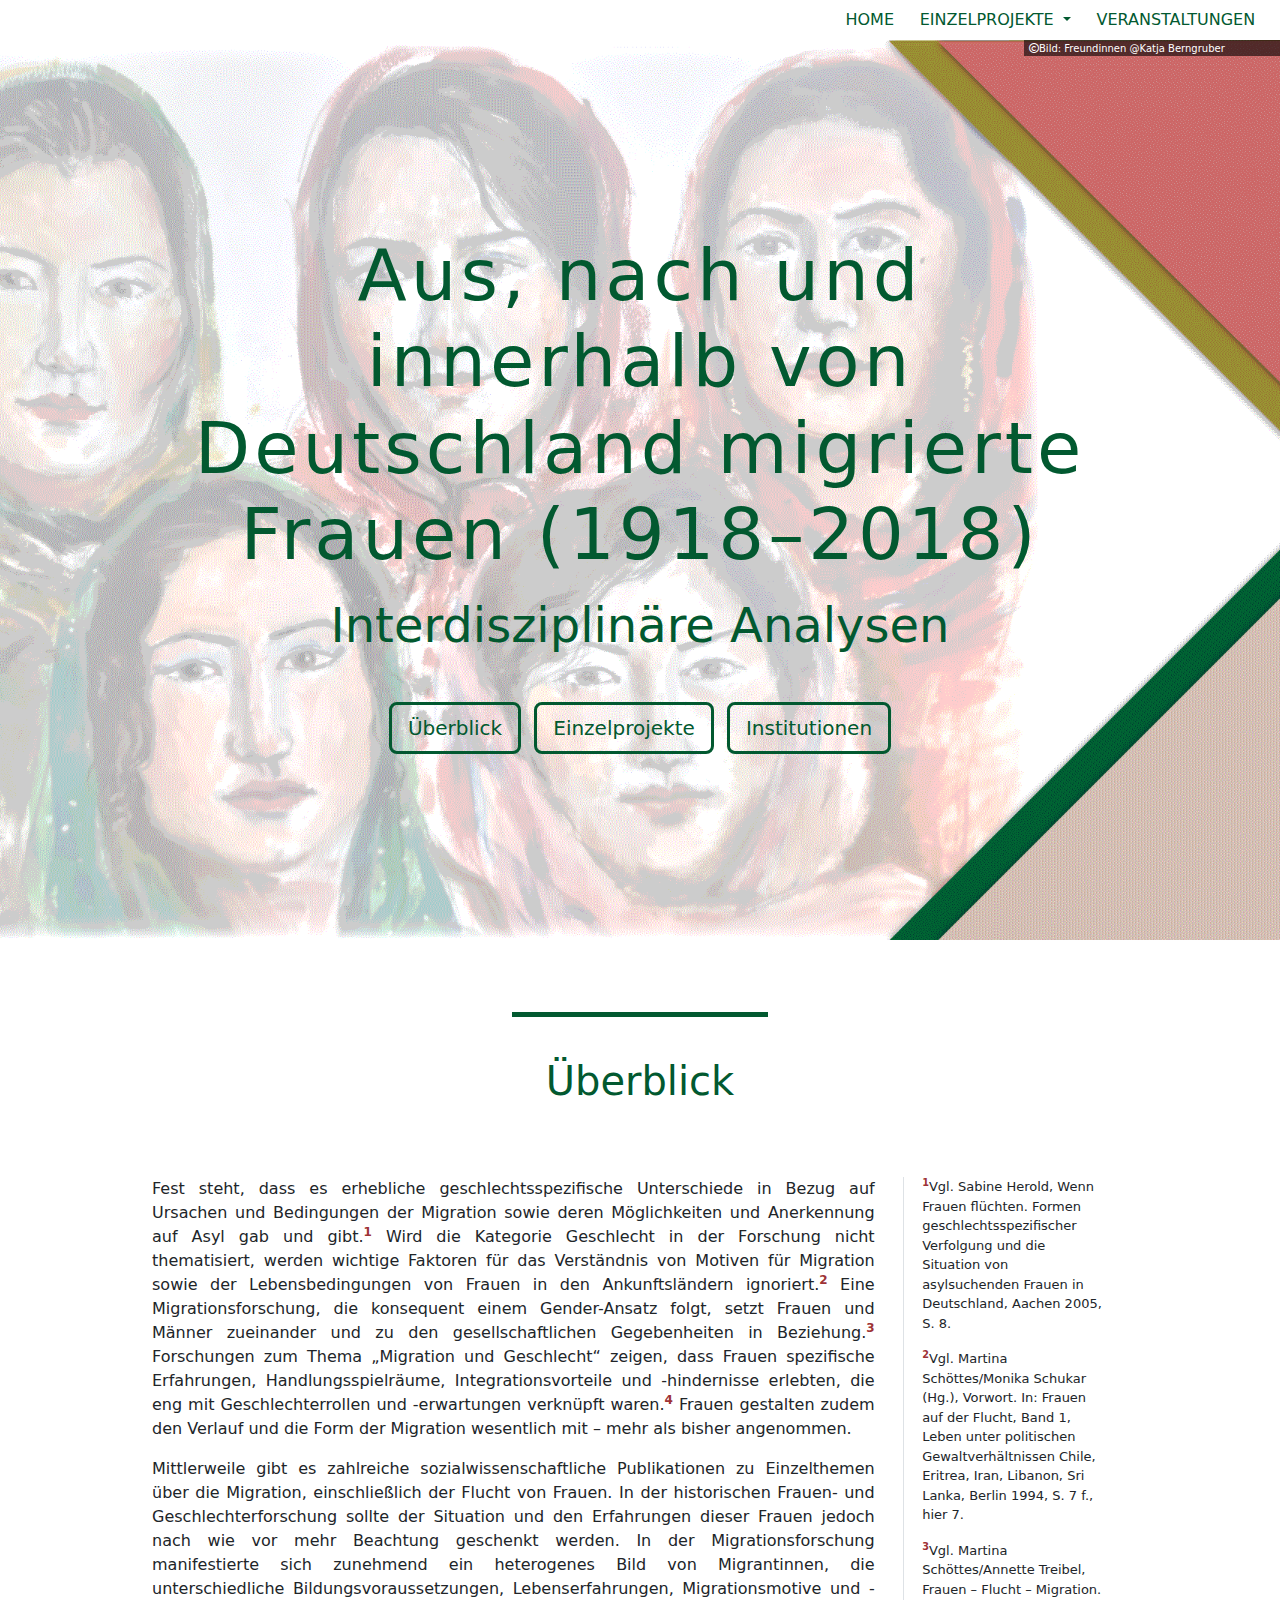
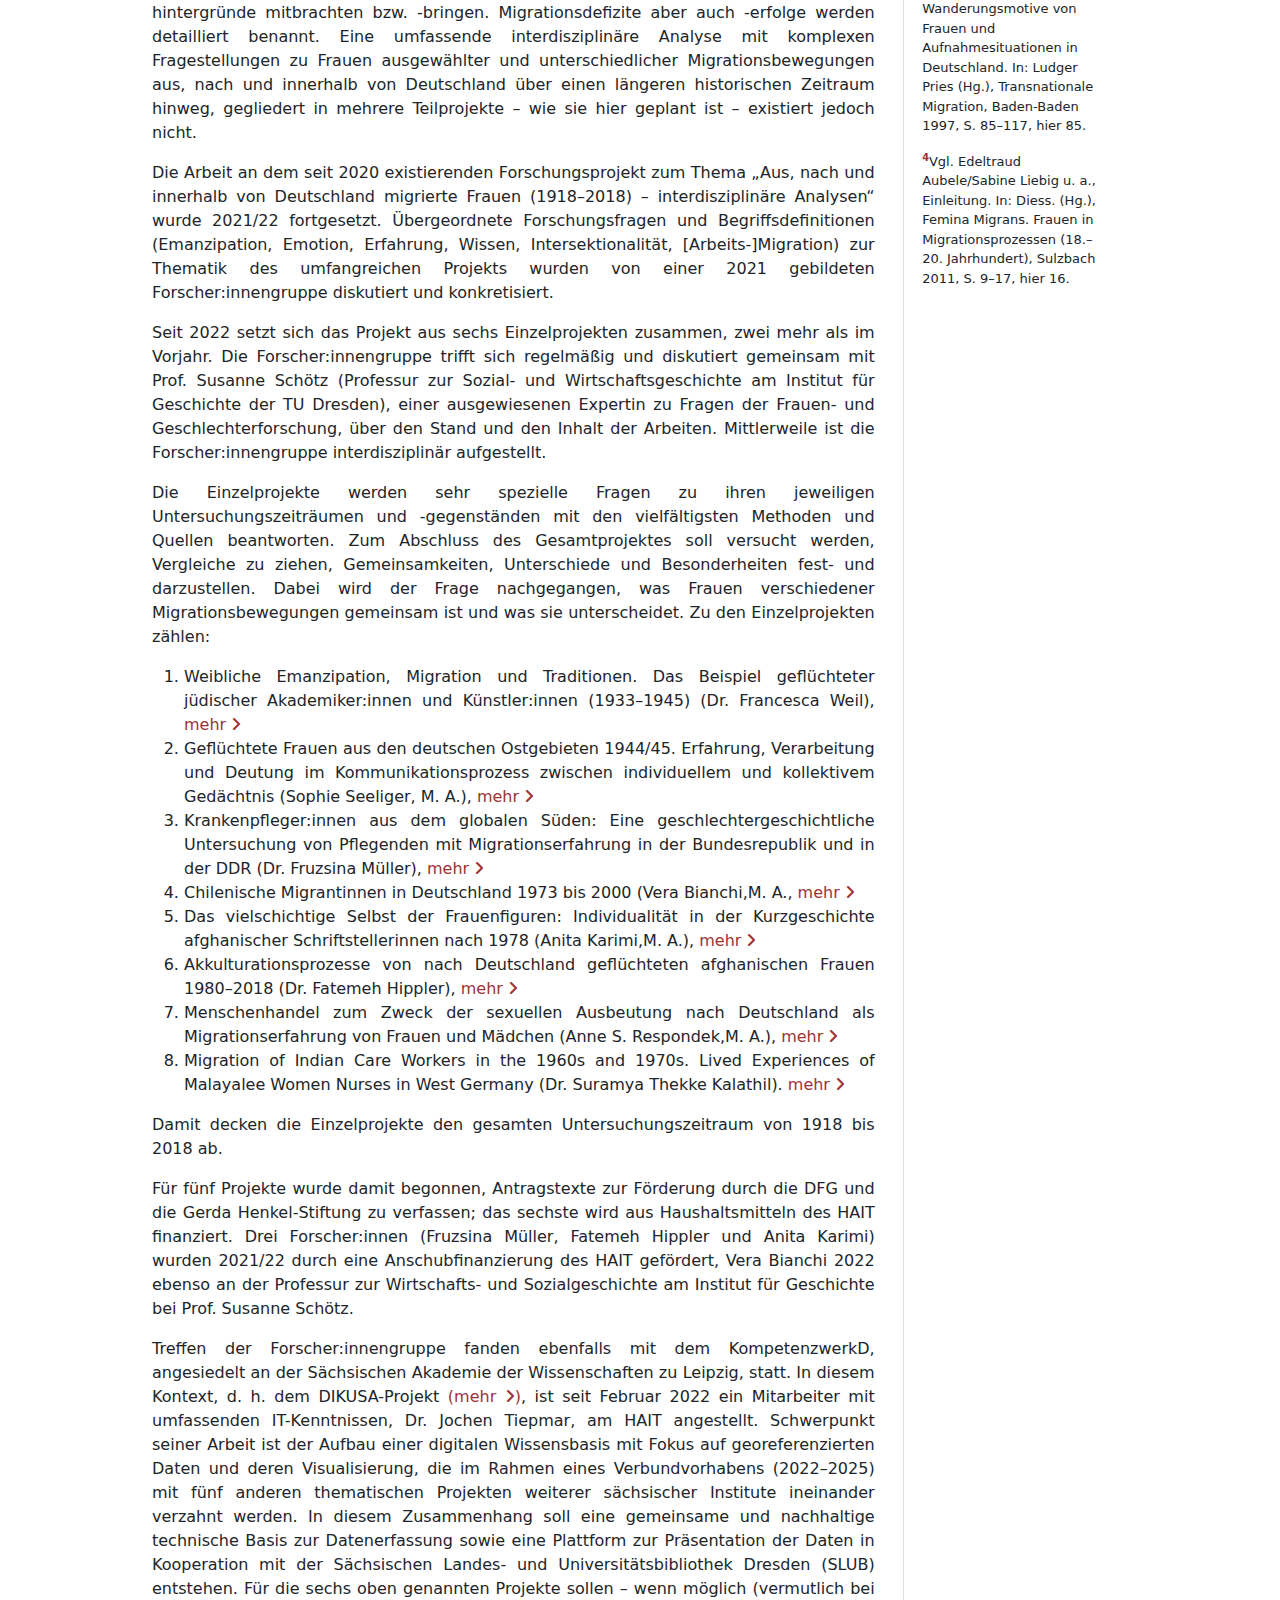
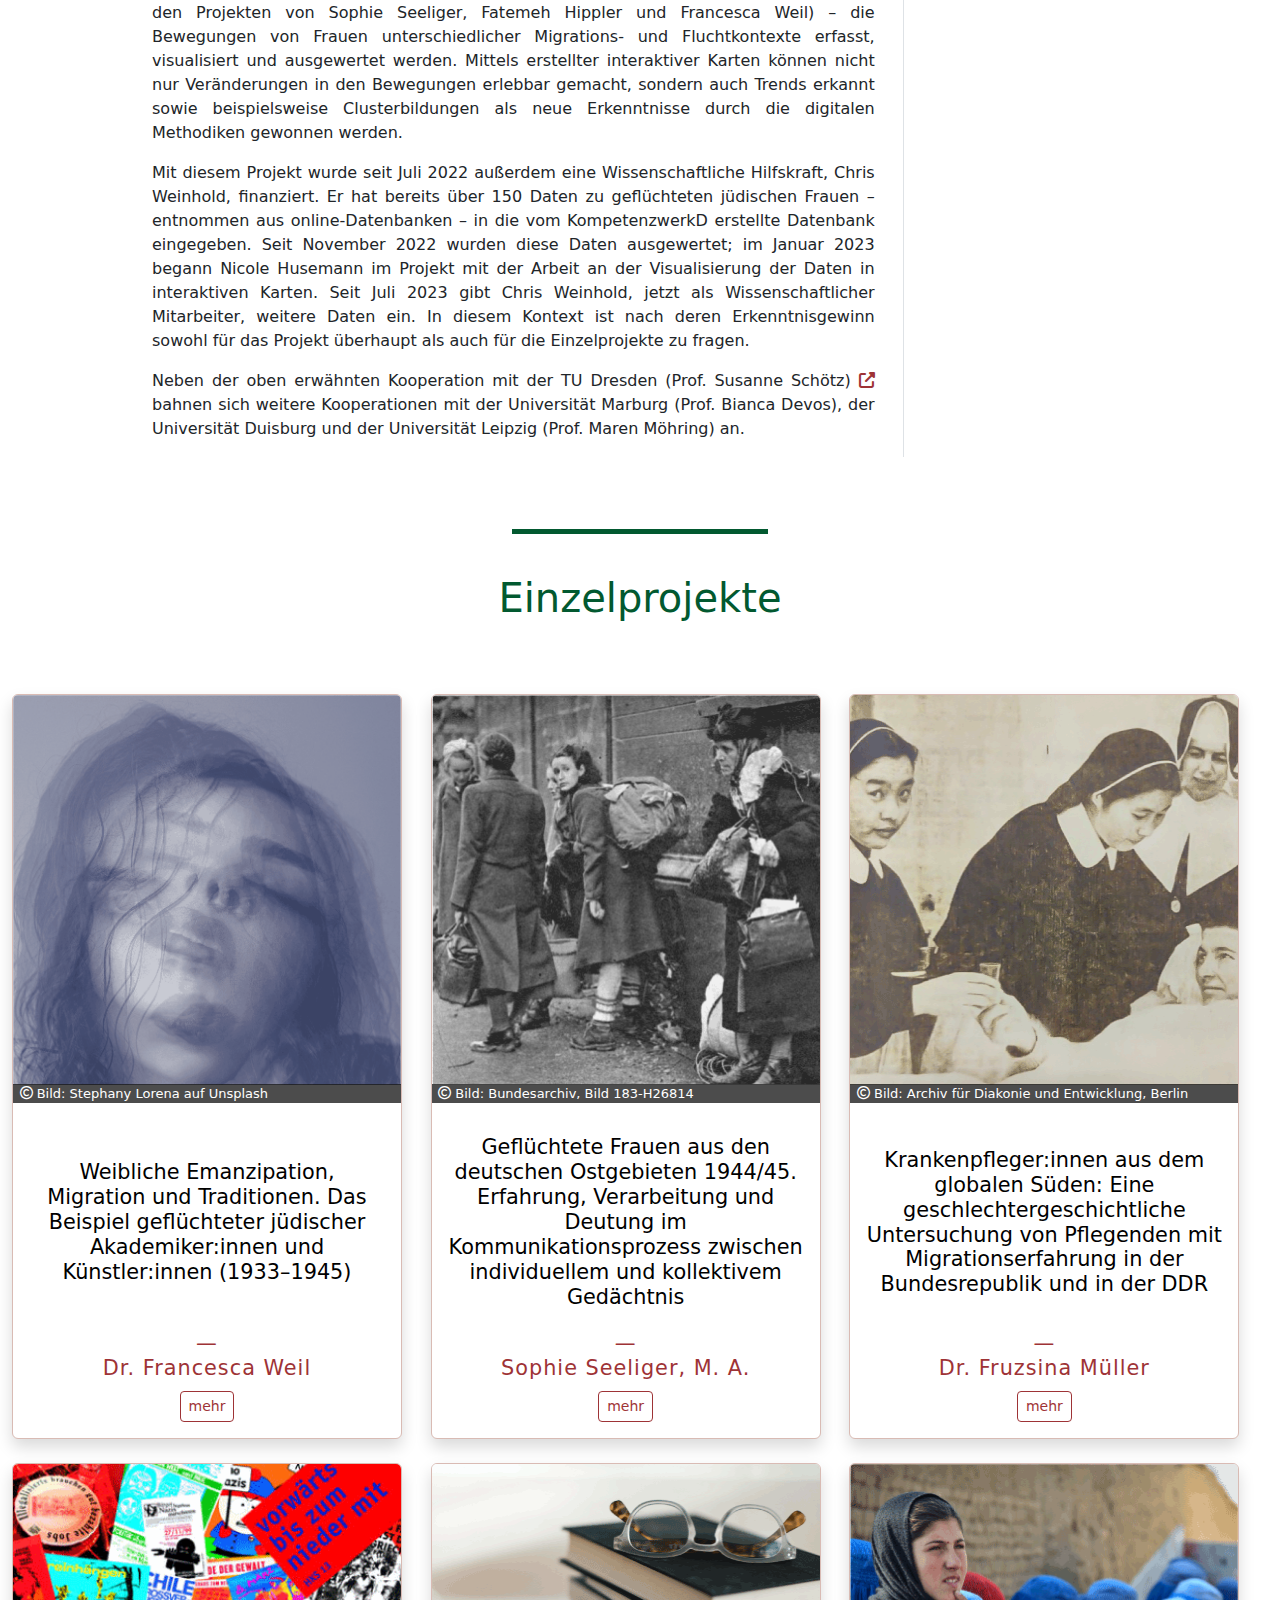
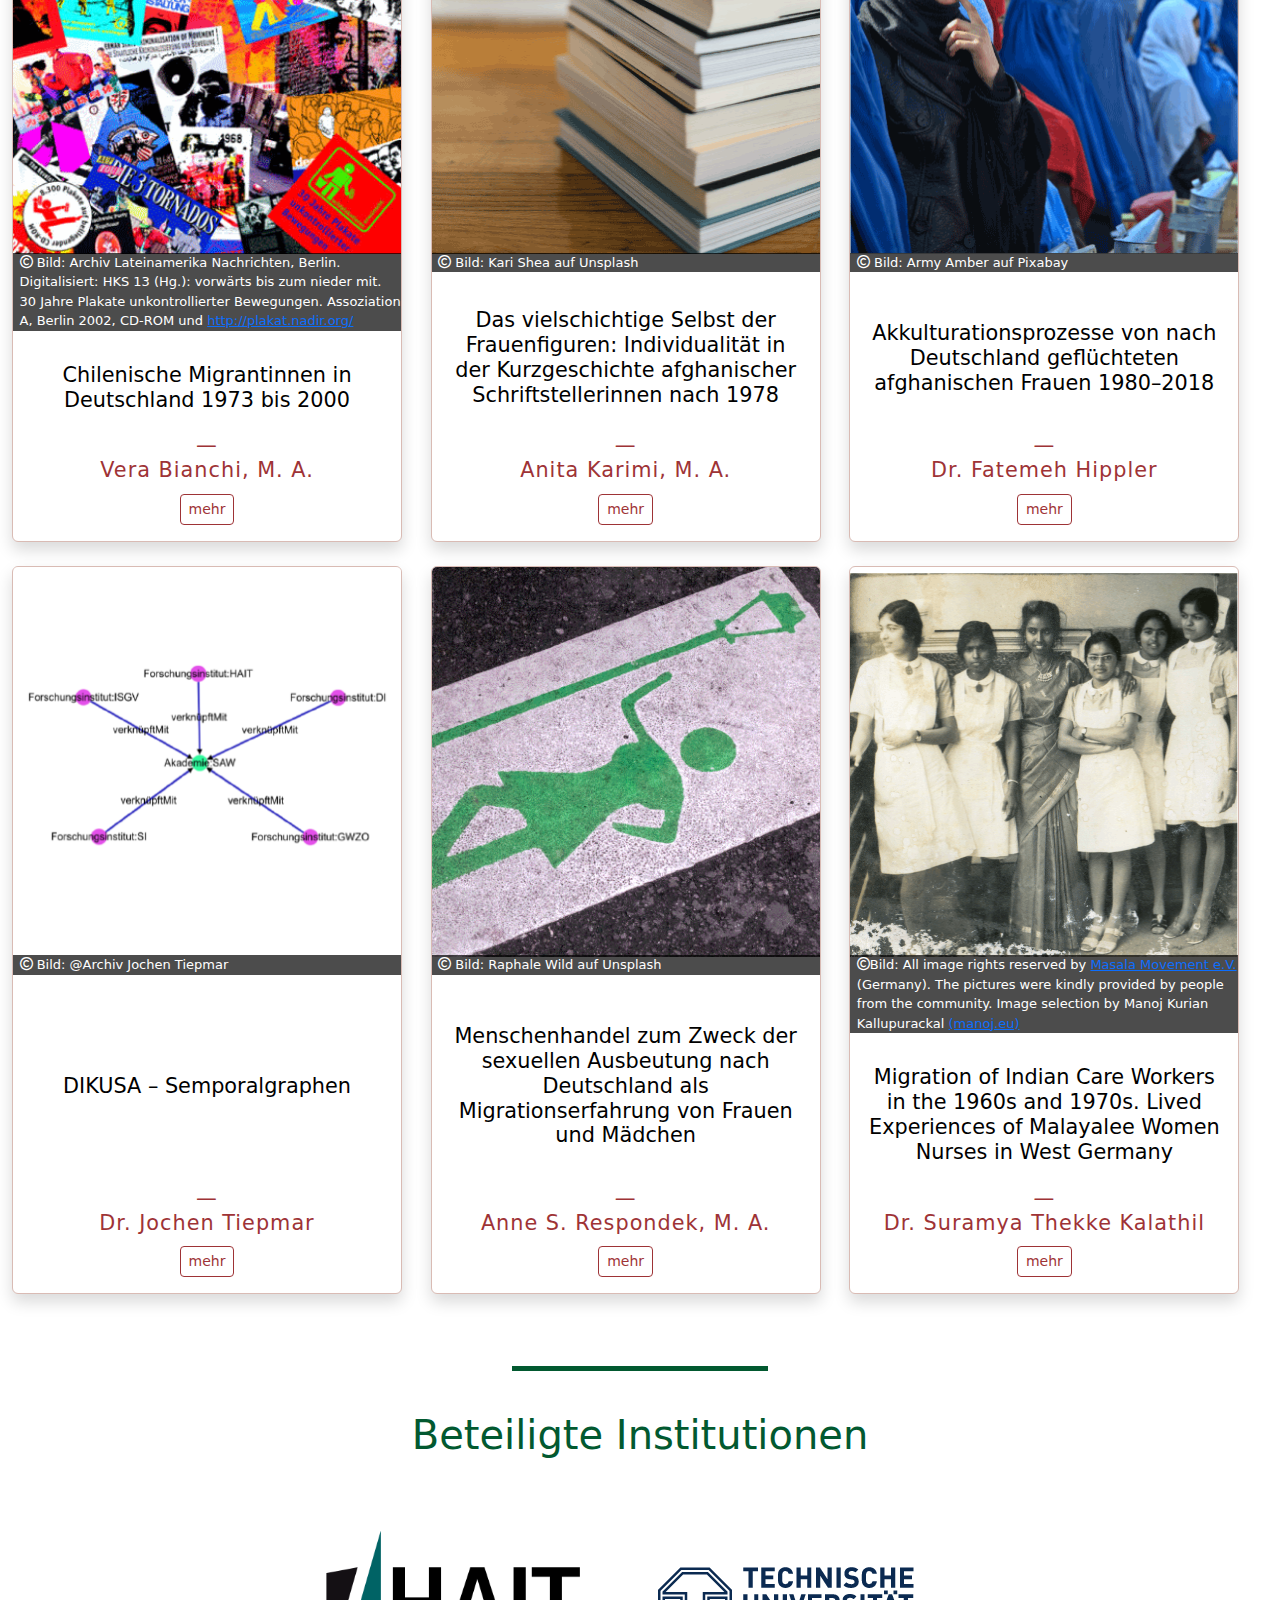
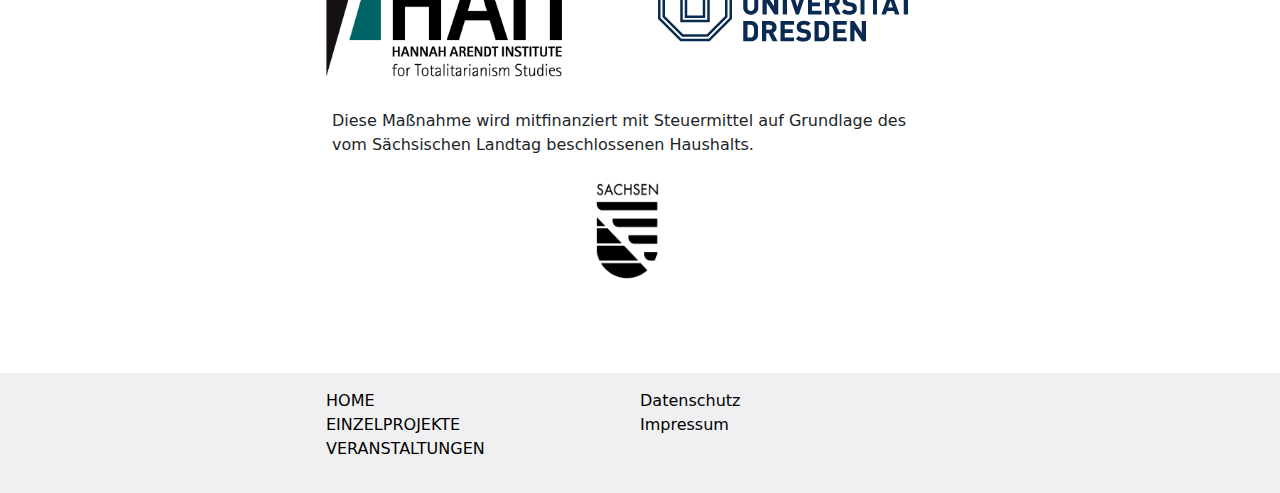
==== commit 92fa1209: "implemented GA, new navbar content" ====
--- a/index.html
+++ b/index.html
@@ -4,6 +4,19 @@
 <head>
   <meta charset="utf-8">
   <meta name="viewport" content="width=device-width, initial-scale=1">
+
+
+  
+<!-- Google tag (gtag.js) -->
+<script async src="https://www.googletagmanager.com/gtag/js?id=G-D0WH6BBMYM"></script>
+<script>
+  window.dataLayer = window.dataLayer || [];
+  function gtag(){dataLayer.push(arguments);}
+  gtag('js', new Date());
+
+  gtag('config', 'G-D0WH6BBMYM');
+</script>
+
 
   <title> Aus, nach und innerhalb von Deutschland migrierte Frauen (1918–2018) </title>
 
@@ -16,9 +29,15 @@
   <link rel="stylesheet" href="fontawesome/css/fontawesome.min.css">
   <link rel="stylesheet" href="fontawesome/css/solid.min.css">
   <link rel="stylesheet" href="fontawesome/css/regular.min.css">
+  
+  <style>
+
+
+  </style>
 
 
 </head>
+
 
 <body class="main">
   <!-- ============ NAVIGATIONSBAR-===================== -->
@@ -37,15 +56,15 @@
               EINZELPROJEKTE
             </a>
             <ul class="dropdown-menu">
-              <li><a class="dropdown-item" href="TP1.html">Einzelprojekt 1</a></li>
-              <li><a class="dropdown-item" href="TP2.html">Einzelprojekt 2</a></li>
-              <li><a class="dropdown-item" href="TP3.html">Einzelprojekt 3</a></li>
-              <li><a class="dropdown-item" href="TP4.html">Einzelprojekt 4</a></li>
-              <li><a class="dropdown-item" href="TP5.html">Einzelprojekt 5</a></li>
-              <li><a class="dropdown-item" href="TP6.html">Einzelprojekt 6</a></li>
-              <li><a class="dropdown-item" href="TP7.html">Einzelprojekt 7</a></li>
-              <li><a class="dropdown-item" href="TP8.html">Einzelprojekt 8</a></li>
-              <li><a class="dropdown-item" href="TP9.html">Einzelprojekt 9</a></li>
+              <li><a class="dropdown-item" href="TP1.html">Weibliche Emanzipation, Migration und Traditionen</a></li>
+              <li><a class="dropdown-item" href="TP2.html">Geflüchtete deutsche Frauen 1944/45</a></li>
+              <li><a class="dropdown-item" href="TP3.html">Migrantische Krankenpflegerinnen</a></li>
+              <li><a class="dropdown-item" href="TP4.html">Chilenische Migrantinnen in Deutschland 1973 bis 2000</a></li>
+              <li><a class="dropdown-item" href="TP5.html">Das facettenreiche Selbst weiblicher Charakter</a></li>
+              <li><a class="dropdown-item" href="TP6.html">Geflüchtete afghanischen Frauen 1980–2018 </a></li>
+              <li><a class="dropdown-item" href="TP7.html">Semporalgraph</a></li>
+              <li><a class="dropdown-item" href="TP8.html">Menschenhandel als Migrationserfahrung</a></li>
+              <li><a class="dropdown-item" href="TP9.html">Malayalee Women Nurses Migration</a></li>
             </ul>
           </li>
           <li class="nav-item">
@@ -415,7 +434,7 @@
       </div>
       <div class="container-fluid">
         <div class="logo-parent row row-cols-auto row-cols-md-2">
-          <p>Diese Maßnahme wird mitfinanziert mit Steuermitteln auf Grundlage des vom Sächsischen Landtag beschlossenen Haushalts.</p>
+          <p>Diese Maßnahme wird mitfinanziert mit Steuermittel auf Grundlage des vom Sächsischen Landtag beschlossenen Haushalts.</p>
         </div>
       </div>
       <div class="container-fluid">
@@ -451,8 +470,6 @@
       </div>
     </div>
   </footer>
-
-
 </body>
 
 </html>
--- a/style.css
+++ b/style.css
@@ -8,6 +8,14 @@
   white-space: nowrap;          /* Zeilenumbrüche vermeinden*/
 }
 
+
+.navbar .dropdown-menu {
+  min-width: max-content;
+}
+
+.dropdown-item {
+  font-size: small;
+}
 
 #nav-bar {
   position: sticky;
@@ -192,6 +200,10 @@
   display: inline;
 }
 
+.dropdown-menu.show {
+  width: 300;
+}
+
 
 /*----FOOTNOTES----*/
 
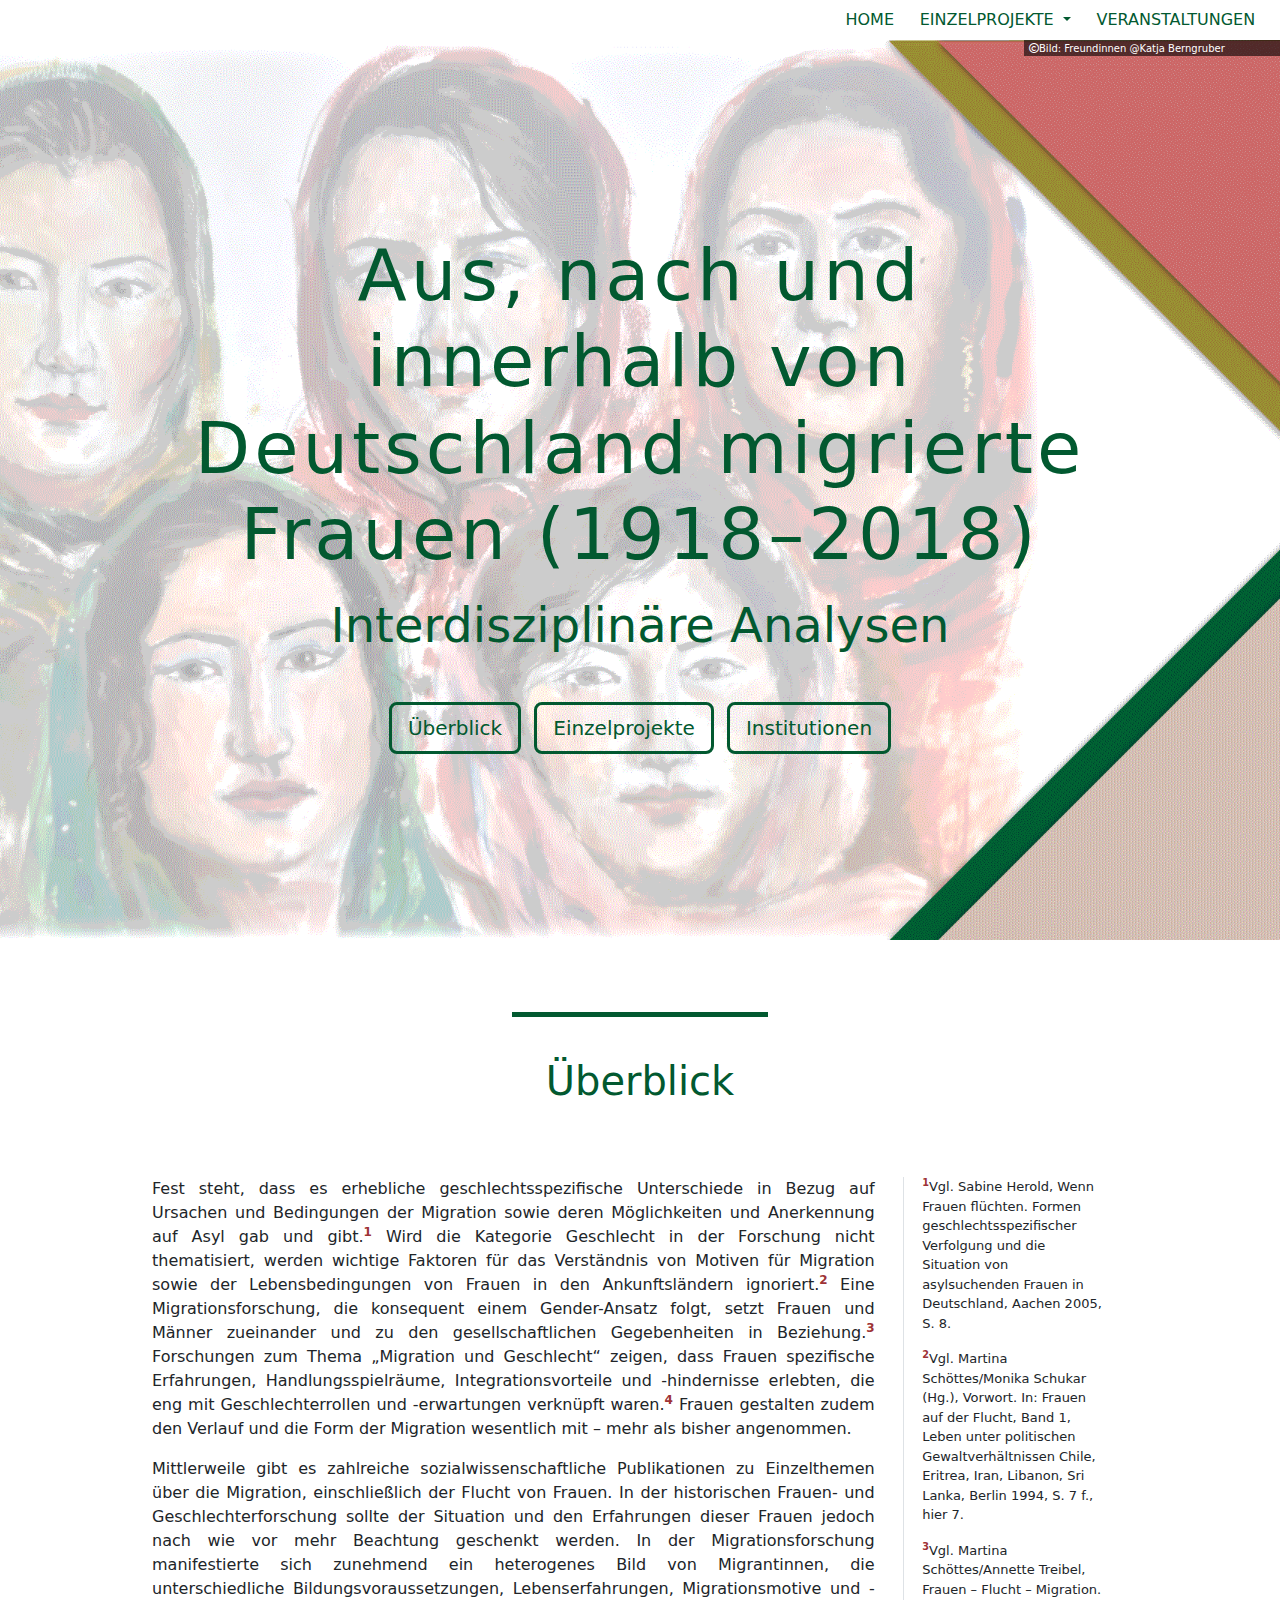
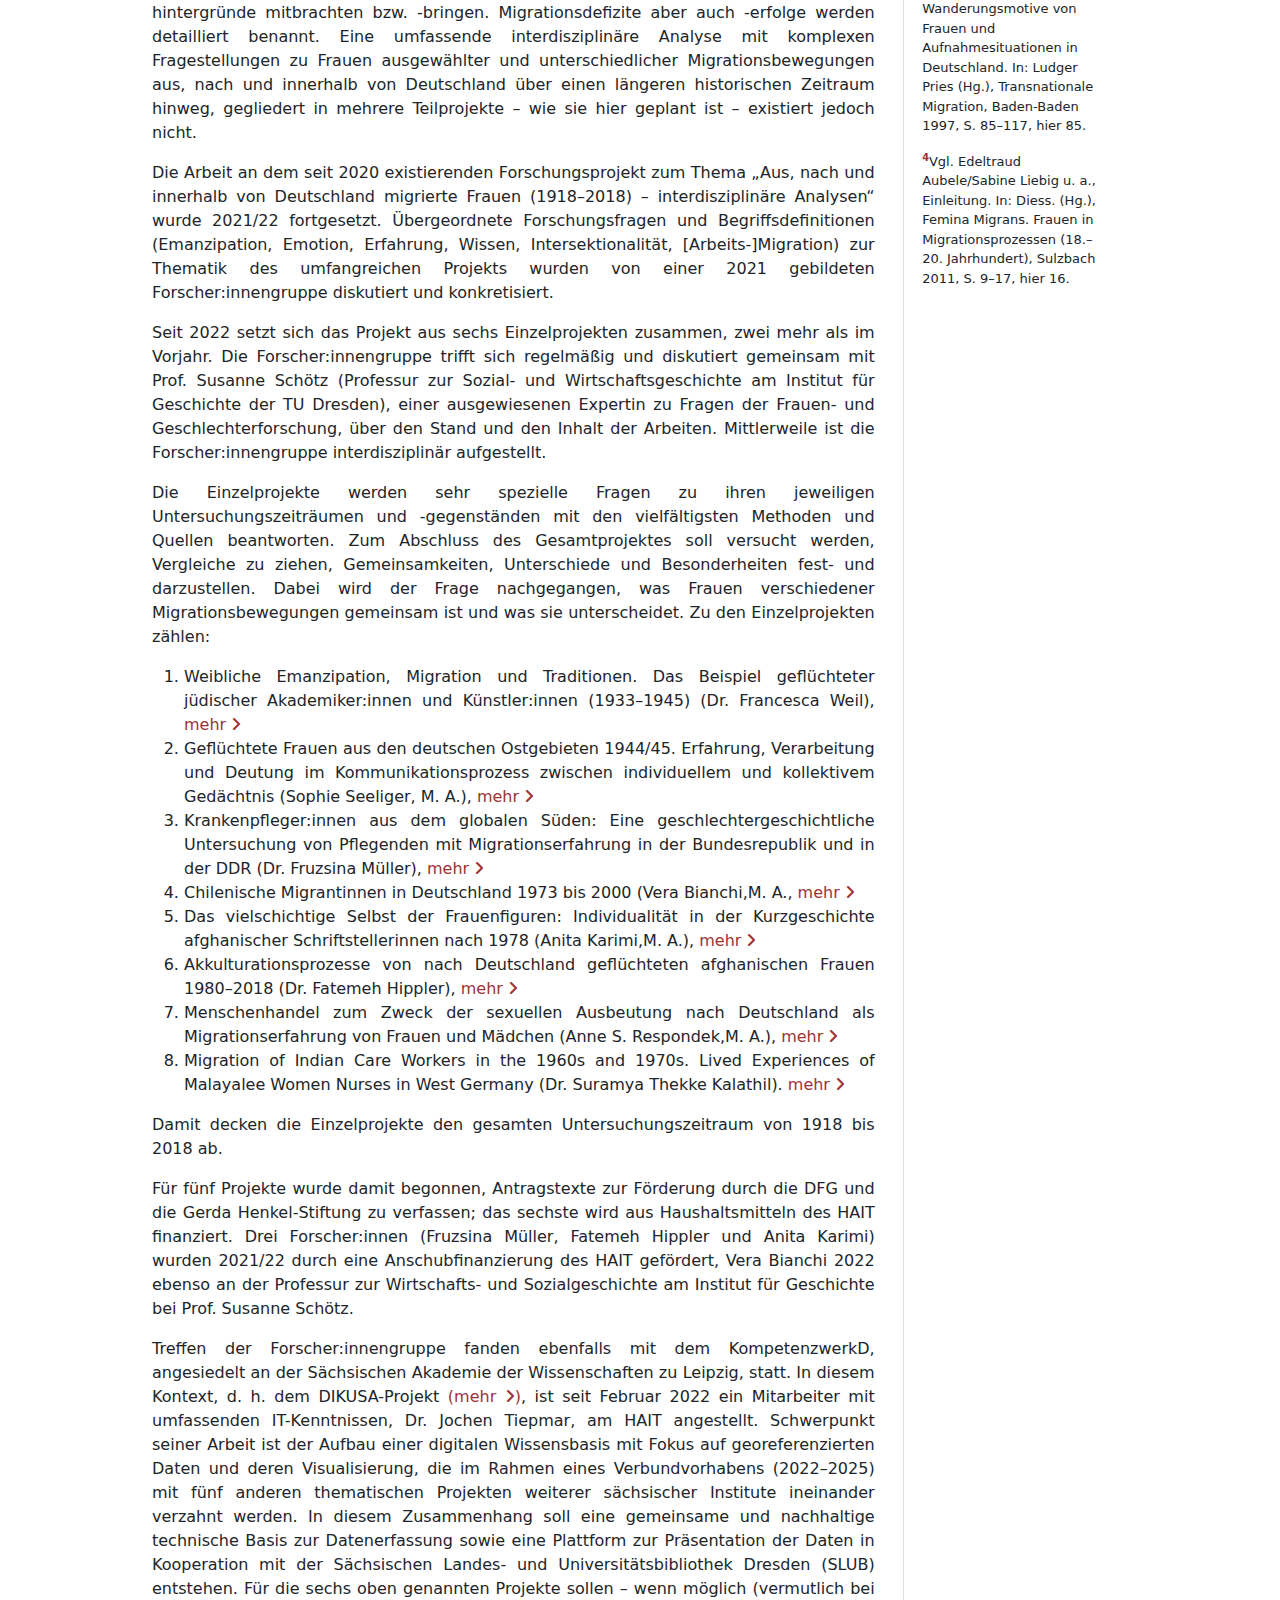
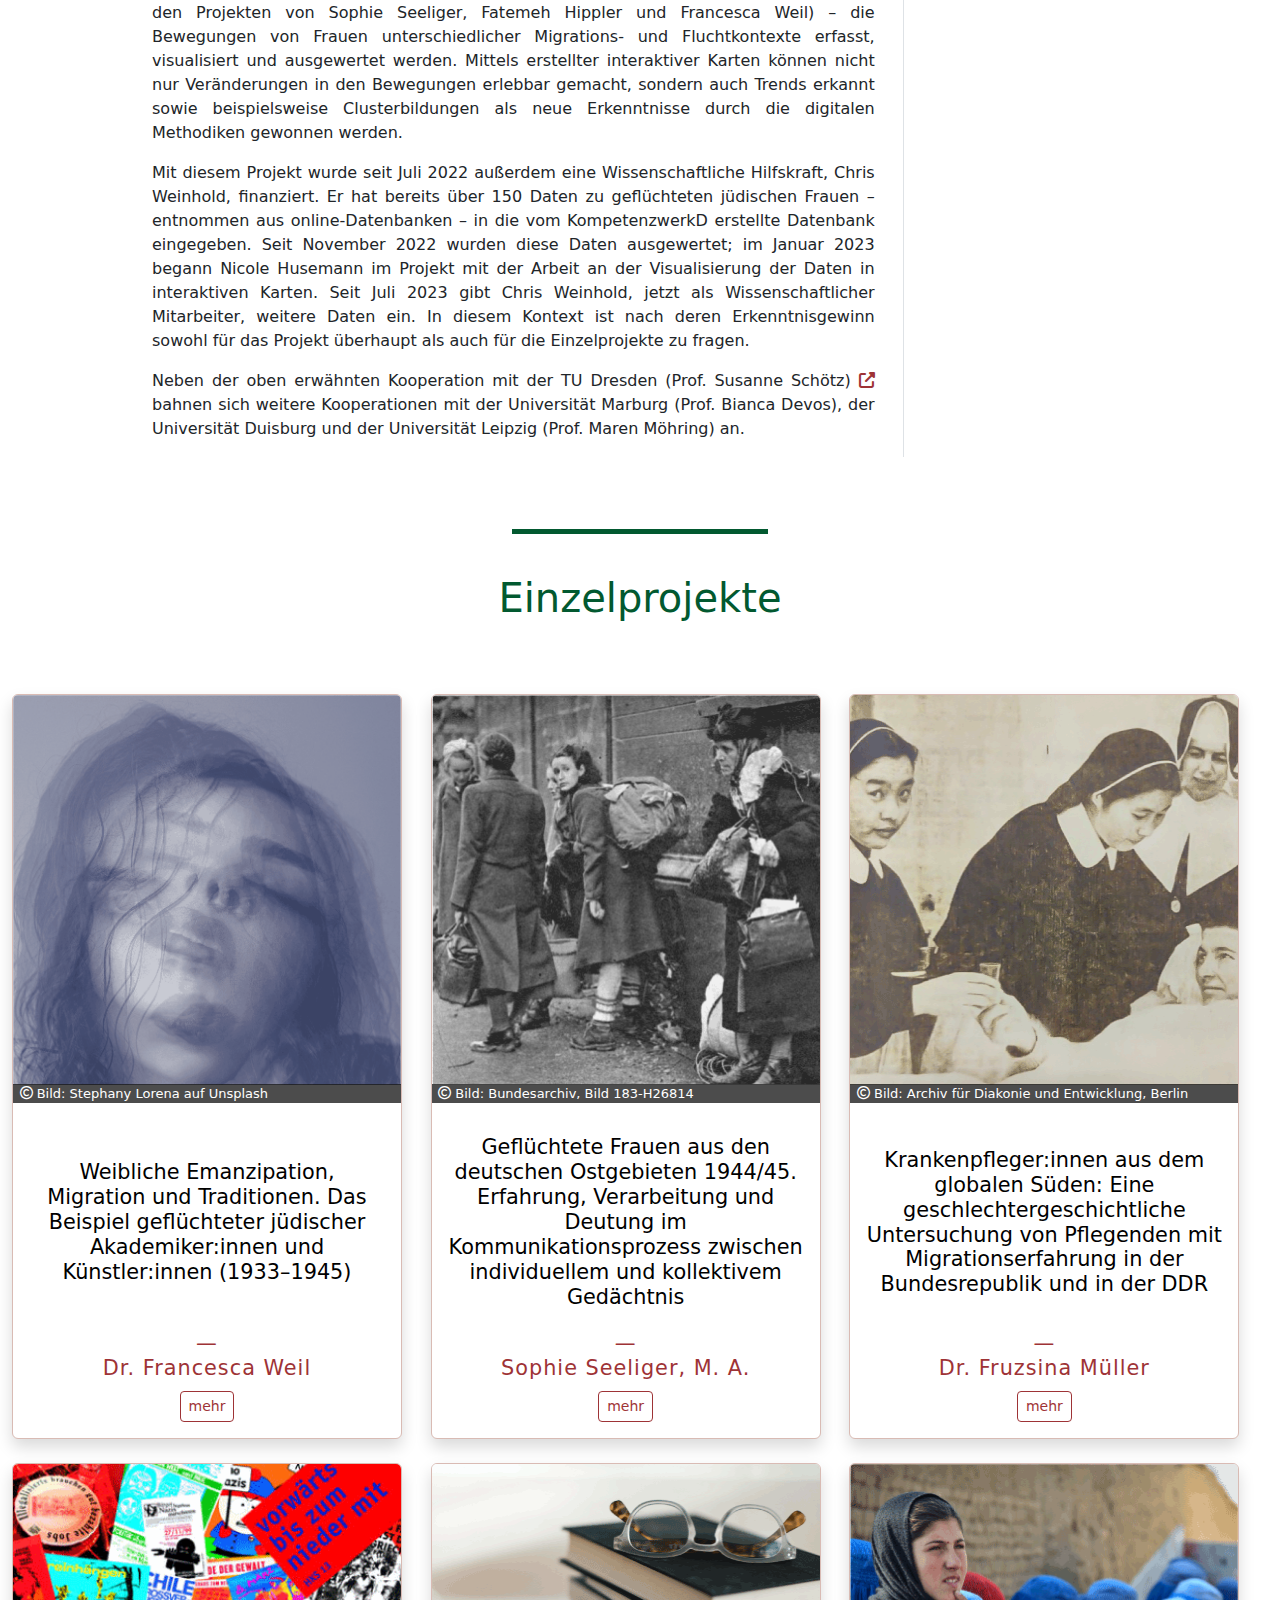
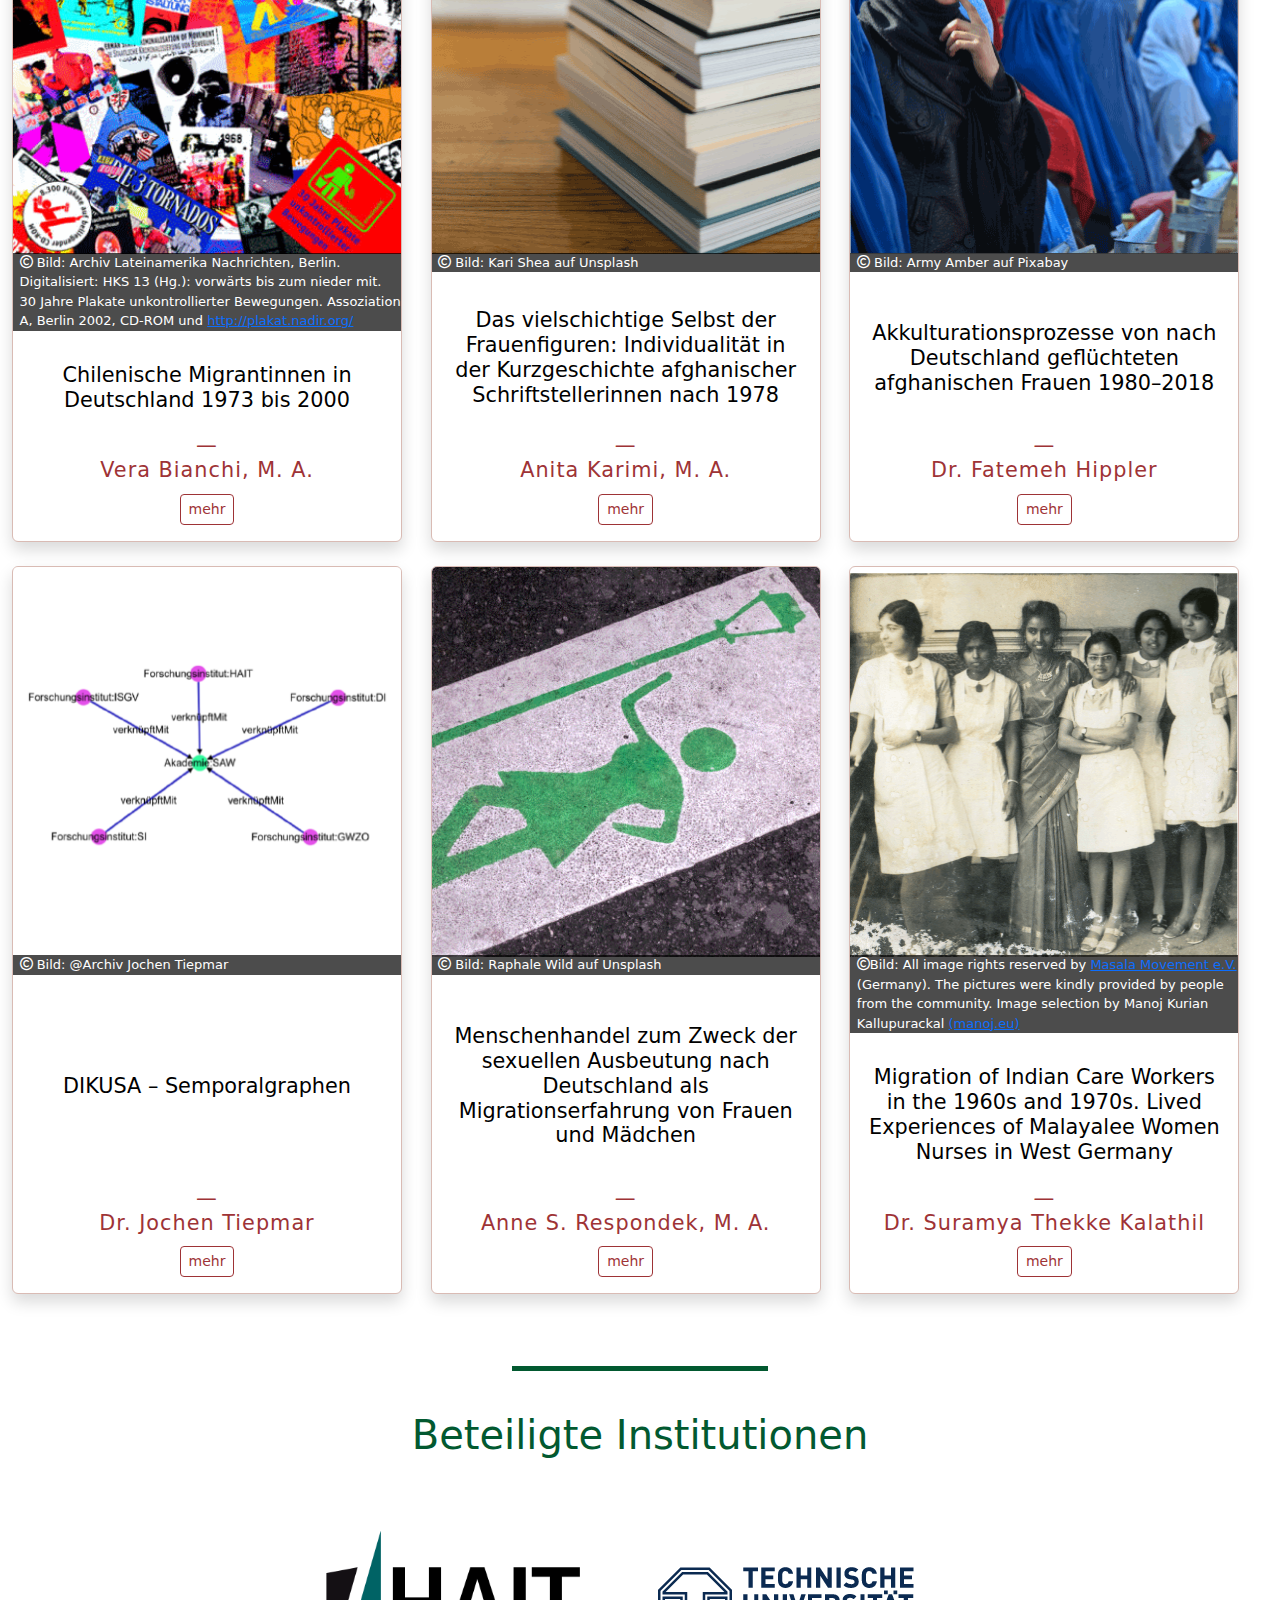
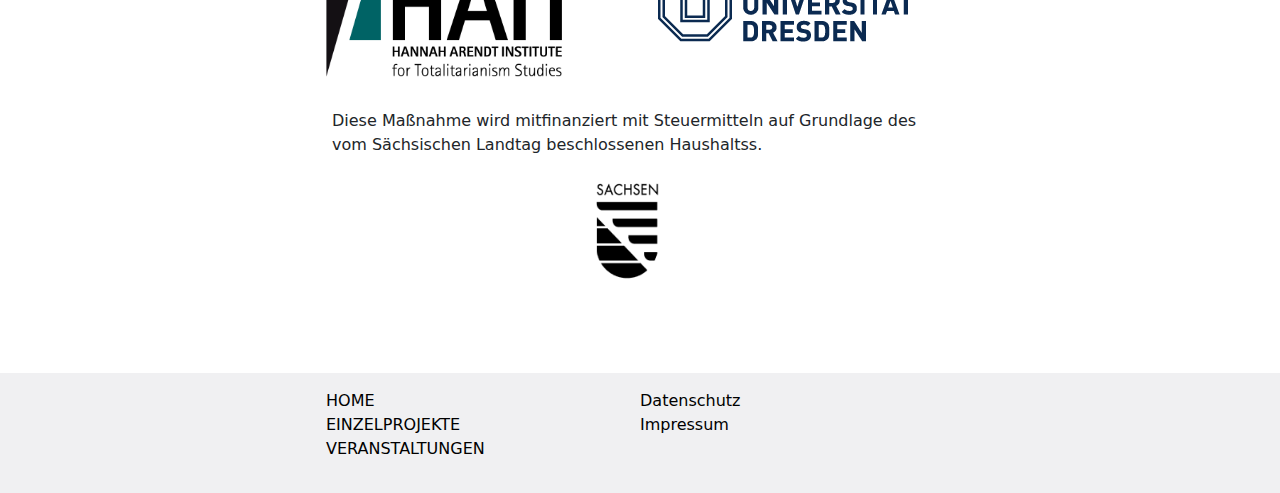
==== commit 7a15272c: "Merge branch 'main' of https://github.com/HAIT-TUDD/migrierte_frauen" ====
--- a/index.html
+++ b/index.html
@@ -434,7 +434,7 @@
       </div>
       <div class="container-fluid">
         <div class="logo-parent row row-cols-auto row-cols-md-2">
-          <p>Diese Maßnahme wird mitfinanziert mit Steuermittel auf Grundlage des vom Sächsischen Landtag beschlossenen Haushalts.</p>
+          <p>Diese Maßnahme wird mitfinanziert mit Steuermitteln auf Grundlage des vom Sächsischen Landtag beschlossenen Haushaltss.</p>
         </div>
       </div>
       <div class="container-fluid">
